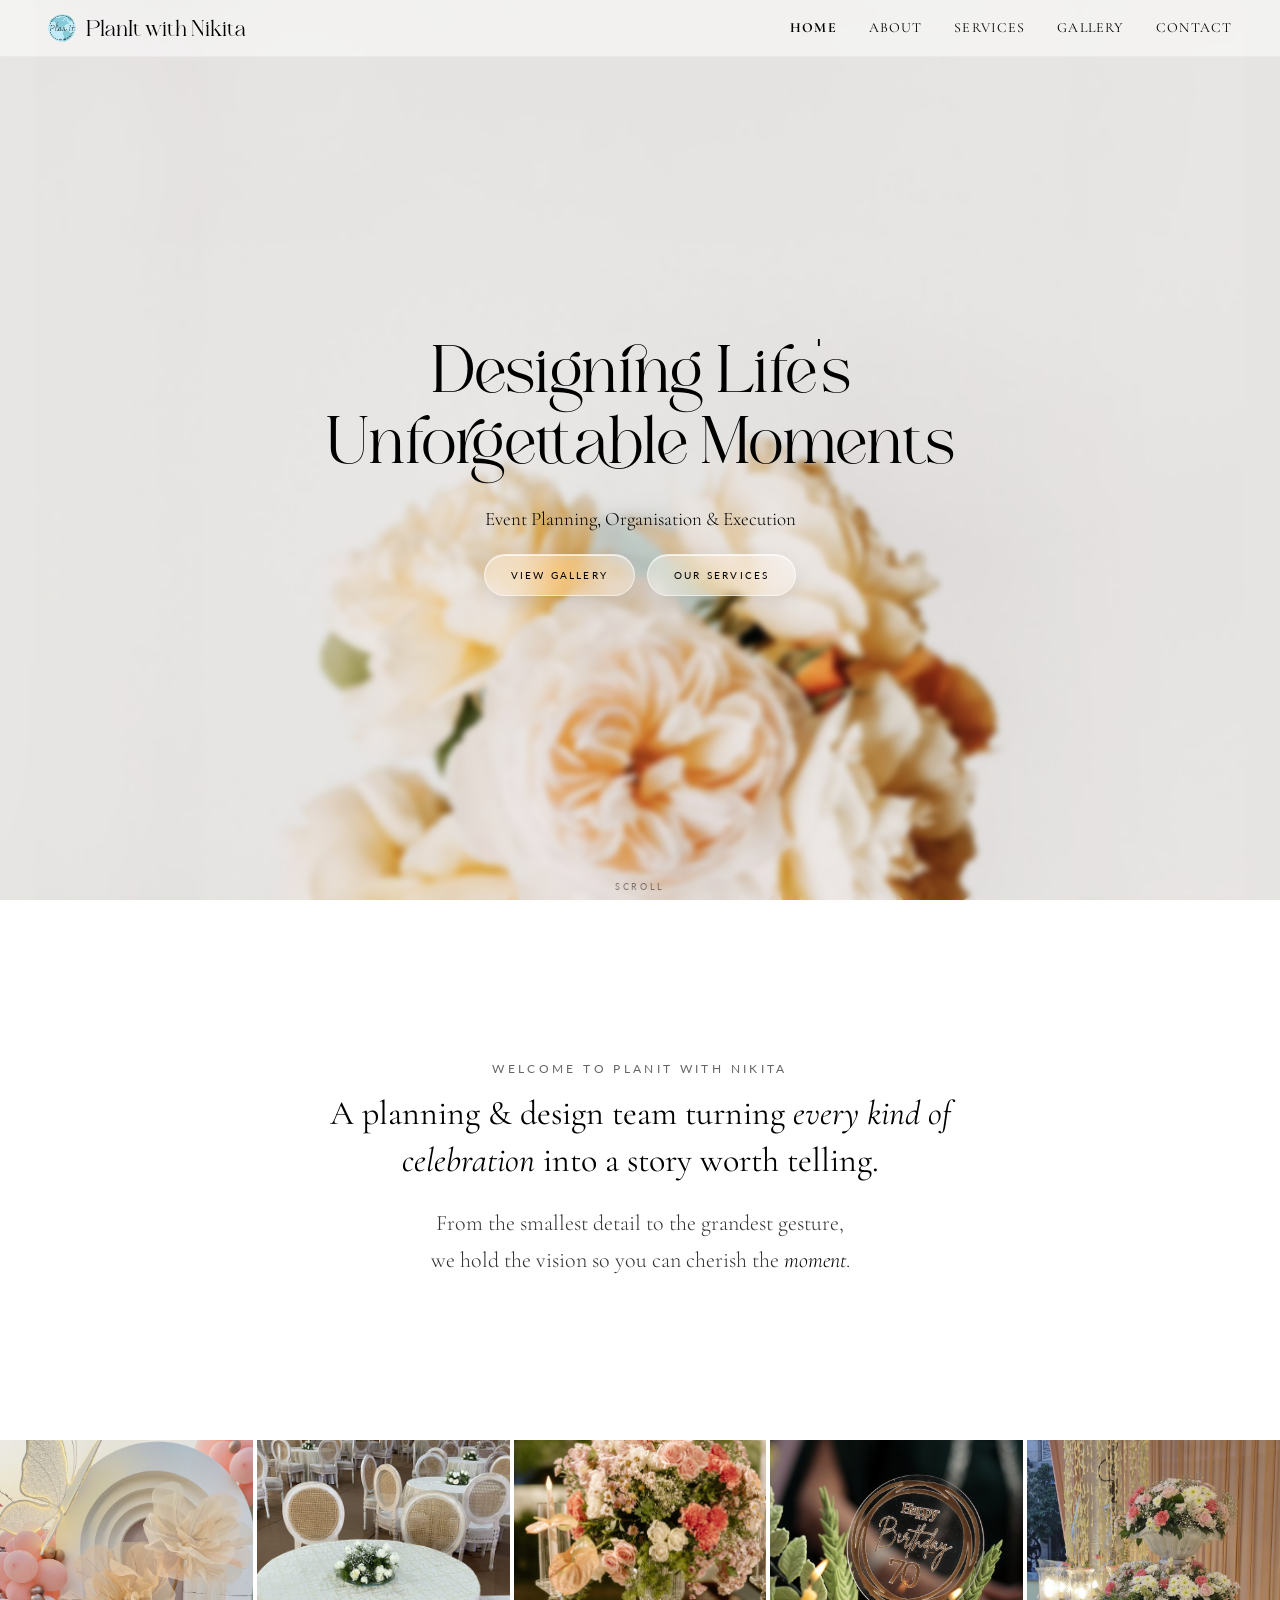
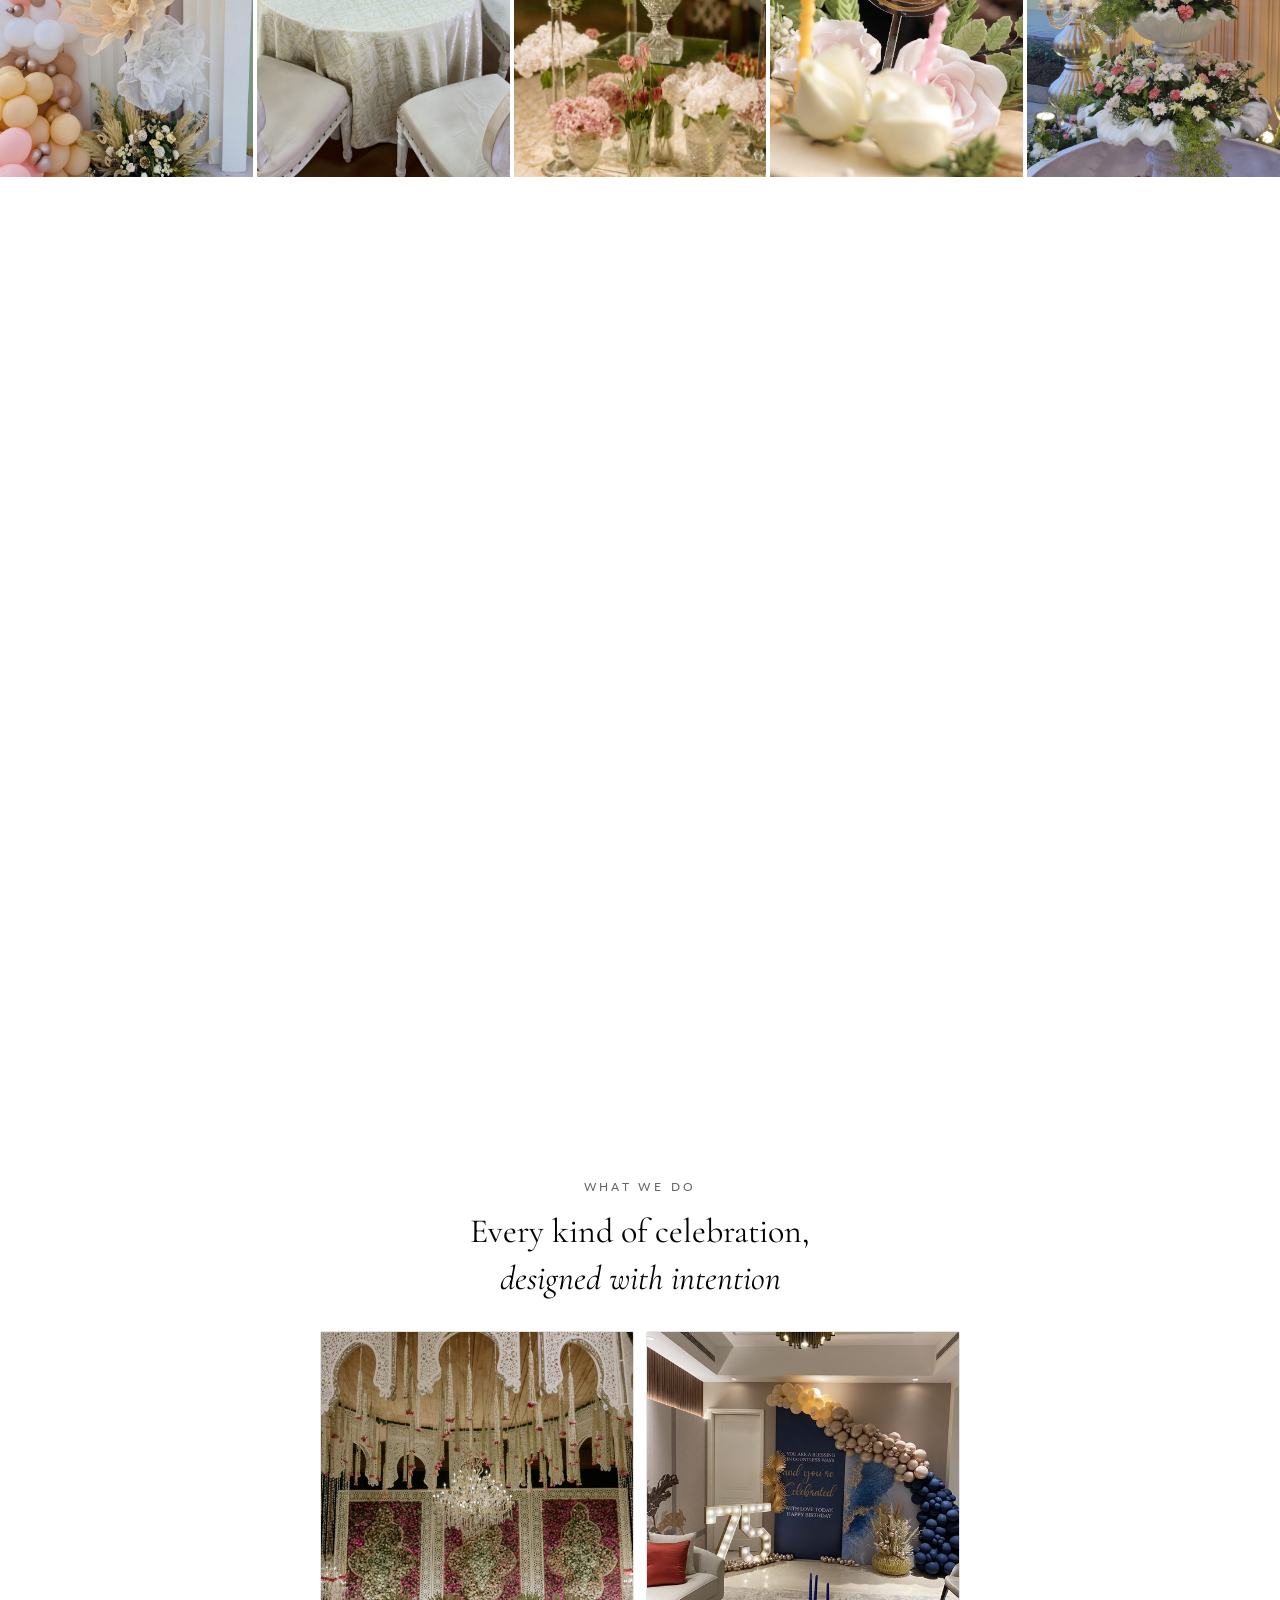
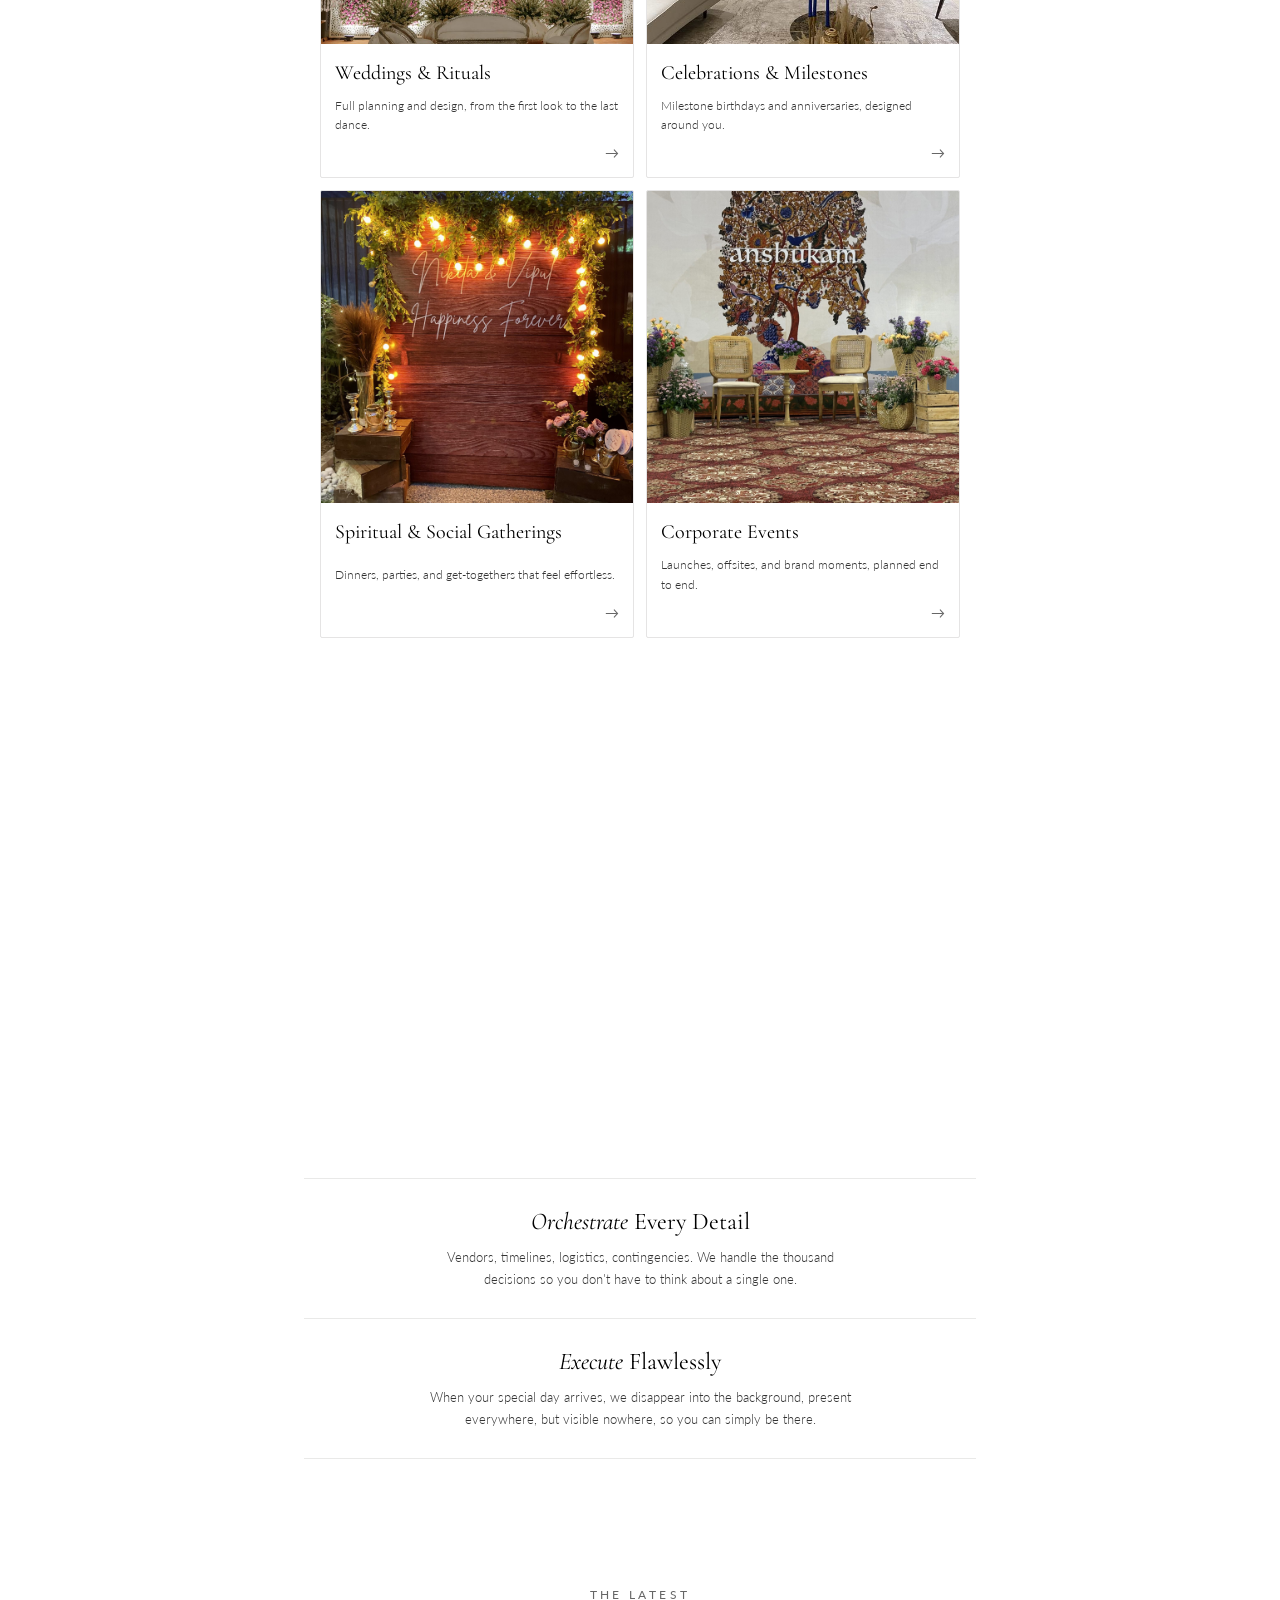
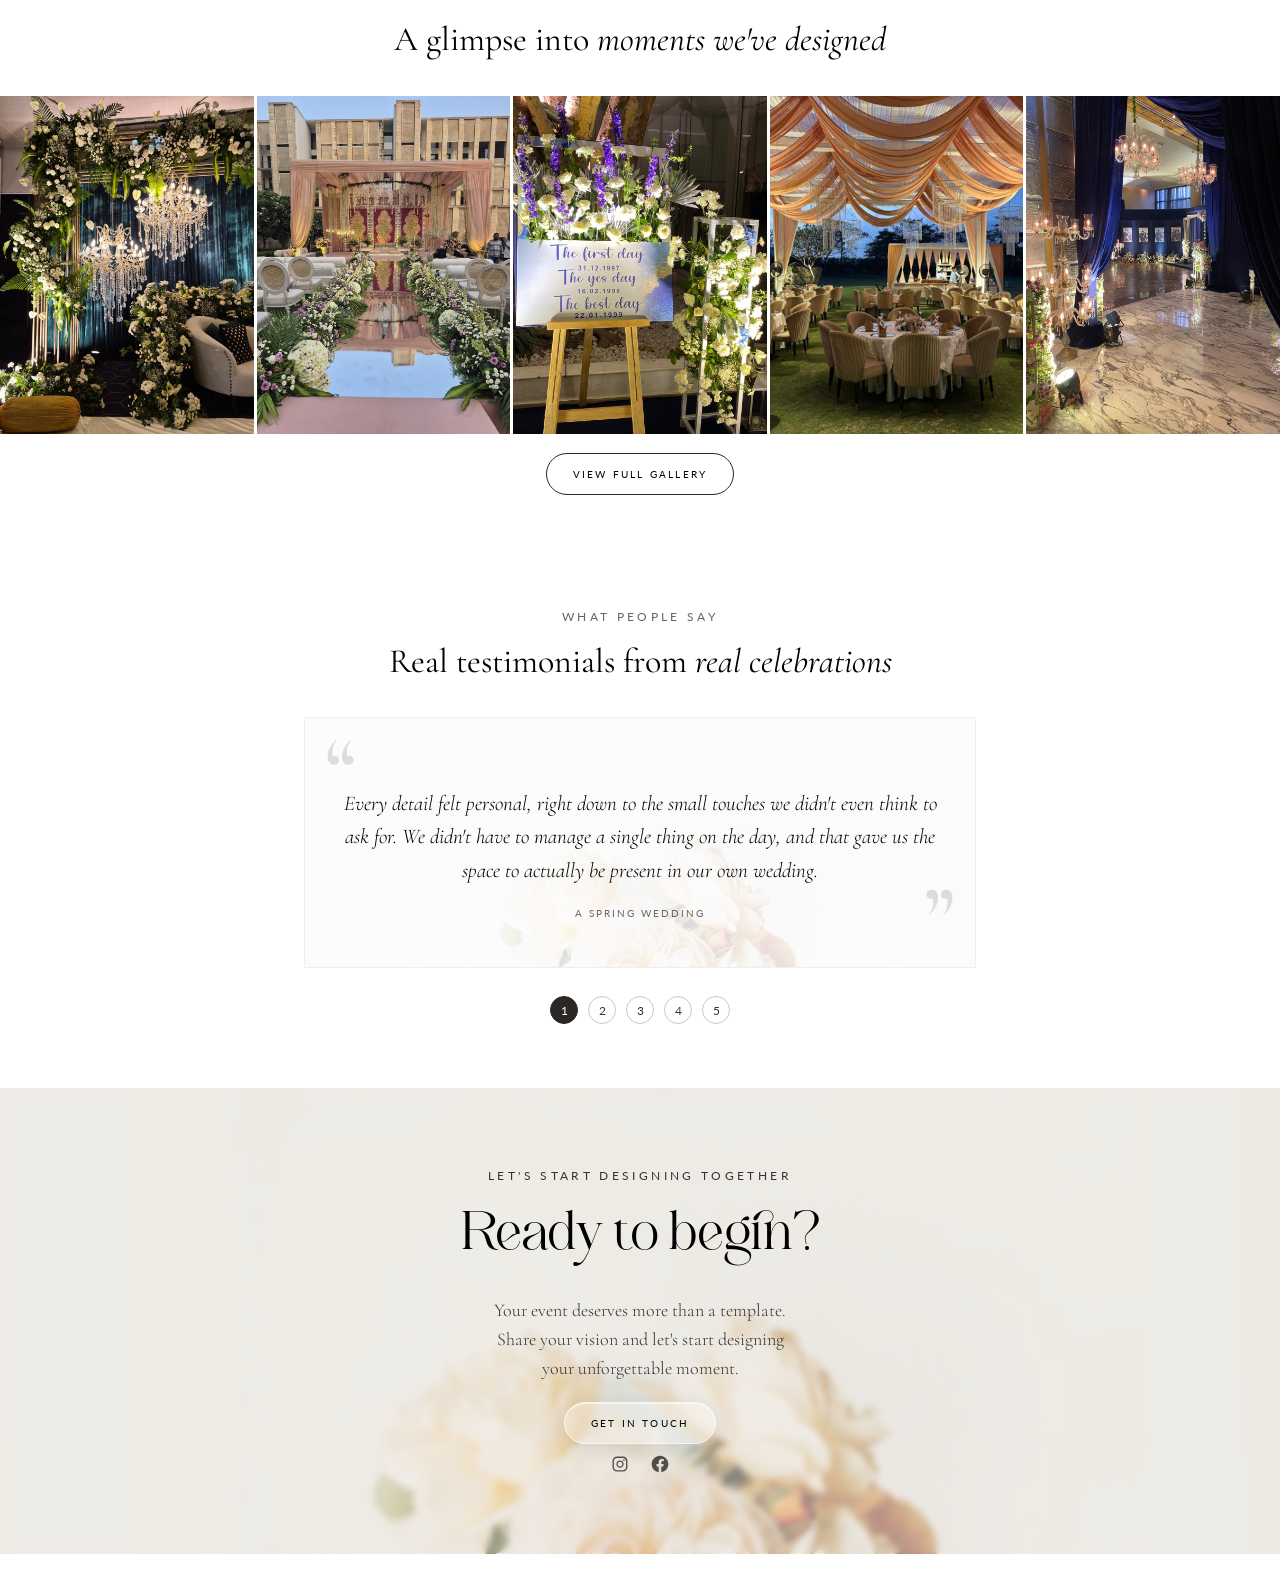
==== index.html @ 7481d14f "Update "Execute Flawlessly" process step copy (#15) Switches to commas instead of em dashes per clie" ====
<!DOCTYPE html>
<html lang="en">
<head>
  <meta charset="UTF-8"/>
  <meta name="viewport" content="width=device-width, initial-scale=1.0"/>
  <title>PlanIt with Nikita — Event Planning, Organisation &amp; Execution</title>
  <meta name="description" content="Designing Life's Unforgettable Moments — Event Planning, Organisation and Execution. Get in touch at events@planitwithnikita.com."/>
  <link rel="canonical" href="https://planitwithnikita.com/"/>
  <link rel="icon" type="image/x-icon" href="/icons/favicon.ico"/>
  <link rel="icon" type="image/png" sizes="16x16" href="/icons/favicon-16x16.png"/>
  <link rel="icon" type="image/png" sizes="32x32" href="/icons/favicon-32x32.png"/>
  <link rel="icon" type="image/png" sizes="48x48" href="/icons/favicon-48x48.png"/>
  <link rel="apple-touch-icon" sizes="180x180" href="/icons/apple-touch-icon.png"/>
  <link rel="manifest" href="/site.webmanifest"/>

  <!-- Open Graph / social share -->
  <meta property="og:type" content="website"/>
  <meta property="og:site_name" content="PlanIt with Nikita"/>
  <meta property="og:title" content="PlanIt with Nikita — Event Planning, Organisation & Execution"/>
  <meta property="og:description" content="Designing Life's Unforgettable Moments — Event Planning, Organisation and Execution. Get in touch at events@planitwithnikita.com."/>
  <meta property="og:image" content="https://planitwithnikita.com/og-image.jpg"/>
  <meta property="og:url" content="https://planitwithnikita.com/"/>
  <meta name="twitter:card" content="summary_large_image"/>
  <meta name="twitter:title" content="PlanIt with Nikita — Event Planning, Organisation & Execution"/>
  <meta name="twitter:description" content="Designing Life's Unforgettable Moments — Event Planning, Organisation and Execution. Get in touch at events@planitwithnikita.com."/>
  <meta name="twitter:image" content="https://planitwithnikita.com/og-image.jpg"/>

  <script type="application/ld+json">
  {
    "@context": "https://schema.org",
    "@type": "LocalBusiness",
    "name": "PlanIt with Nikita",
    "description": "Designing Life's Unforgettable Moments — Event Planning, Organisation and Execution. Get in touch at events@planitwithnikita.com.",
    "url": "https://planitwithnikita.com",
    "email": "events@planitwithnikita.com",
    "telephone": "+91-99103-30807",
    "areaServed": ["India", "Worldwide"],
    "image": "https://planitwithnikita.com/og-image.jpg",
    "logo": "https://planitwithnikita.com/icons/android-chrome-512x512.png",
    "sameAs": [
      "https://www.facebook.com/profile.php?id=100063970723044",
      "https://instagram.com/planitwithnikita"
    ]
  }
  </script>

  <!-- Google tag (gtag.js) -->
  <script async src="https://www.googletagmanager.com/gtag/js?id=G-1V1Q3J6GYH"></script>
  <script>
    window.dataLayer = window.dataLayer || [];
    function gtag(){dataLayer.push(arguments);}
    gtag('js', new Date());
    gtag('config', 'G-1V1Q3J6GYH');
  </script>
  <link href="https://fonts.googleapis.com/css2?family=Cormorant+Garamond:ital,wght@0,300;0,400;1,300;1,400&family=Lato:wght@300;400&display=swap" rel="stylesheet"/>
  <link rel="stylesheet" href="css/base.css"/>
  <style>
    :root { --ivory: #ffffff; --dark: #2B2724; --mid: #333333; --light: #666666; --card: #ffffff; }
    .lb-prev, .lb-next { display: none; }
    .lb-prev { left: 8px; }
    .lb-next { right: 8px; }
  </style>
</head>
<body>

  <div class="topbar-wrap">
    <header class="topbar">
      <a href="index.html" class="topbar-logo">
        <img src="images/topbar-1.jpg" alt="PlanIt with Nikita"/>
        <span class="topbar-wordmark">PlanIt with Nikita</span>
      </a>
      <nav class="topbar-links">
        <a href="index.html" class="on">Home</a>
        <a href="about.html">About</a>
        <a href="services.html">Services</a>
        <a href="gallery.html">Gallery</a>
        <a href="contact.html">Contact</a>
      </nav>
      <button class="menu-toggle" id="menuToggle" aria-label="Menu">
        <span></span><span></span><span></span>
      </button>
    </header>
  </div>

  <div class="mobile-menu-wrap">
    <div class="mobile-menu" id="mobileMenu">
      <div class="mobile-menu-inner">
        <a href="index.html" class="on">Home</a>
        <a href="about.html">About</a>
        <a href="services.html">Services</a>
        <a href="gallery.html">Gallery</a>
        <a href="contact.html">Contact</a>
      </div>
    </div>
  </div>

  <!-- ════ HERO ════ -->
  <section class="hero">
    <div class="hero-floral"></div>
    <div class="hero-glass" id="hg"></div>
    <div class="hero-content">
      <div style="display:flex;flex-direction:column;align-items:center;gap:18px;">
        <h1 class="hero-headline fu">Designing Life's<br>Unforgettable Moments</h1>
        <p class="hero-sub fu">Event Planning, Organisation &amp; Execution</p>
        <div class="hero-ctas fu">
          <a href="gallery.html" class="cta cta-glass">View Gallery</a>
          <a href="services.html" class="cta cta-glass">Our Services</a>
        </div>
      </div>
    </div>
    <span class="hero-scroll fu">Scroll</span>
  </section>

  <!-- ════ WELCOME ════ -->
  <section class="section welcome">
    <span class="eyebrow fu">Welcome to PlanIt with Nikita</span>
    <h2 class="section-title fu">A planning &amp; design team turning <em>every kind of celebration</em> into a story worth telling.</h2>
    <p class="welcome-body fu">From the smallest detail to the grandest gesture,<br>we hold the vision so you can cherish the <em>moment</em>.</p>
  </section>

  <!-- ════ IMAGE PAIR ════ -->
  <div class="img-strip fu">
    <div class="img-frame" data-lb="images/gallery-1.jpg"><img src="images/gallery-1.jpg" alt="Pink and ivory floral arch with balloon garland" draggable="false" loading="lazy"/></div>
    <div class="img-frame" data-lb="images/gallery-2.jpg"><img src="images/gallery-2.jpg" alt="Elegant white reception table setting" draggable="false" loading="lazy"/></div>
    <div class="img-frame" data-lb="images/gallery-3.jpg"><img src="images/gallery-3.jpg" alt="Tall pink and peach floral centerpiece" draggable="false" loading="lazy"/></div>
    <div class="img-frame" data-lb="images/gallery-4.jpg"><img src="images/gallery-4.jpg" alt="Birthday cake with macarons and fresh roses" draggable="false" loading="lazy"/></div>
    <div class="img-frame" data-lb="images/gallery-5.jpg"><img src="images/gallery-5.jpg" alt="Floral urn centerpiece with candle sconces" draggable="false" loading="lazy"/></div>
  </div>

  <!-- ════ PHILOSOPHY ════ -->
  <section class="section">
    <span class="eyebrow fu">Our philosophy</span>
    <h2 class="section-title fu">While you're <em>dreaming</em> about the day, we're focused on the <em>details</em>.</h2>
    <p class="welcome-body fu">We bring your vision to life, together — from the big decisions to the smallest touches — ensuring every element comes together as a true reflection of your story. Because it's not just the event that matters, but a memory you'll cherish for a lifetime!</p>
  </section>

  <div class="img-single-wrap fu" data-lb="images/single-1.jpg" style="cursor:pointer;"><img class="img-single-img" src="images/single-1.jpg" alt="Crystal chandeliers and floral archway detail" draggable="false" loading="lazy"/></div>

  <!-- ════ SERVICES TEASER ════ -->
  <section class="section svc-teaser">
    <span class="eyebrow fu">What we do</span>
    <h2 class="section-title fu">Every kind of celebration,<br><em>designed with intention</em></h2>
    <div class="svc-grid">
      <a href="services.html" class="svc-card fu">
        <img class="svc-card-img" src="images/services-1.jpg" alt="Wedding decor" loading="lazy"/>
        <div class="svc-card-body">
          <span class="svc-card-name">Weddings &amp; Rituals</span>
          <span class="svc-card-desc">Full planning and design, from the first look to the last dance.</span>
          <span class="svc-card-arrow">→</span>
        </div>
      </a>
      <a href="services.html" class="svc-card fu">
        <img class="svc-card-img" src="images/services-2.jpg" alt="Milestone birthday decor" loading="lazy"/>
        <div class="svc-card-body">
          <span class="svc-card-name">Celebrations &amp; Milestones</span>
          <span class="svc-card-desc">Milestone birthdays and anniversaries, designed around you.</span>
          <span class="svc-card-arrow">→</span>
        </div>
      </a>
      <a href="services.html" class="svc-card fu">
        <img class="svc-card-img" src="images/services-3.jpg" alt="Social gathering setup" loading="lazy"/>
        <div class="svc-card-body">
          <span class="svc-card-name">Spiritual &amp; Social Gatherings</span>
          <span class="svc-card-desc">Dinners, parties, and get-togethers that feel effortless.</span>
          <span class="svc-card-arrow">→</span>
        </div>
      </a>
      <a href="services.html" class="svc-card fu">
        <img class="svc-card-img" src="images/services-4.jpg" alt="Corporate event decor" loading="lazy"/>
        <div class="svc-card-body">
          <span class="svc-card-name">Corporate Events</span>
          <span class="svc-card-desc">Launches, offsites, and brand moments, planned end to end.</span>
          <span class="svc-card-arrow">→</span>
        </div>
      </a>
    </div>
    <div class="svc-cta fu"><a href="services.html" class="cta cta-secondary">View All Services</a></div>
  </section>

  <!-- ════ PROCESS ════ -->
  <section class="section process">
    <span class="eyebrow fu">How we work</span>
    <h2 class="section-title fu">Our signature process</h2>
    <div style="margin-top:8px;">
      <div class="process-item fu">
        <div class="process-title"><em>Connect</em> &amp; Understand</div>
        <p class="process-desc">Your story, your culture, your people — every detail becomes inspiration.</p>
        <p class="process-desc">We start by listening, not pitching.</p>
      </div>
      <div class="process-item fu">
        <div class="process-title"><em>Design</em> the Vision</div>
        <p class="process-desc">A complete design language — décor, flow, mood, moments — curated for how you want your event to feel, not just look.</p>
      </div>
      <div class="process-item fu">
        <div class="process-title"><em>Orchestrate</em> Every Detail</div>
        <p class="process-desc">Vendors, timelines, logistics, contingencies. We handle the thousand decisions so you don't have to think about a single one.</p>
      </div>
      <div class="process-item fu">
        <div class="process-title"><em>Execute</em> Flawlessly</div>
        <p class="process-desc">When your special day arrives, we disappear into the background, present everywhere, but visible nowhere, so you can simply be there.</p>
      </div>
    </div>
  </section>

  <!-- ════ PORTFOLIO TEASER ════ -->
  <section class="port-teaser">
    <div class="section-tight">
      <span class="eyebrow fu">The latest</span>
      <h2 class="section-title fu">A glimpse into <em>moments we've designed</em></h2>
    </div>
    <div class="port-grid fu">
      <div class="img-frame" data-lb="images/latest-3.jpg"><img src="images/latest-3.jpg" alt="White floral arch with teal velvet curtain and crystal chandeliers" draggable="false" loading="lazy"/></div>
      <div class="img-frame" data-lb="images/latest-2.jpg"><img src="images/latest-2.jpg" alt="Blush floral mandap with mirrored aisle and cane chairs" draggable="false" loading="lazy"/></div>
      <div class="img-frame" data-lb="images/latest-1.jpg"><img src="images/latest-1.jpg" alt="Floral anniversary sign with blue and white blooms" draggable="false" loading="lazy"/></div>
      <div class="img-frame" data-lb="images/latest-6.jpg"><img src="images/latest-6.jpg" alt="Draped peach pergola with chandeliers over outdoor dining tables" draggable="false" loading="lazy"/></div>
      <div class="img-frame" data-lb="images/latest-4.jpg"><img src="images/latest-4.jpg" alt="Navy draped reception hall with crystal candelabras" draggable="false" loading="lazy"/></div>
      <div class="img-frame" data-lb="images/latest-5.jpg"><img src="images/latest-5.jpg" alt="Gold mirror backdrop with candelabras and rose petal bowls" draggable="false" loading="lazy"/></div>
    </div>
    <div class="port-cta fu"><a href="gallery.html" class="cta cta-secondary">View Full Gallery</a></div>
  </section>

  <!-- ════ TESTIMONIAL ════ -->
  <section class="testimonial">
    <div class="section-tight">
      <span class="eyebrow fu">What people say</span>
      <h2 class="section-title fu">Real testimonials from <em>real celebrations</em></h2>
    </div>
    <div class="testimonial-carousel fu" id="testimonialCarousel">
      <div class="testimonial-card active">
        <div class="quote-mark-open">“</div>
        <p class="quote-text">Every detail felt personal, right down to the small touches we didn't even think to ask for. We didn't have to manage a single thing on the day, and that gave us the space to actually be present in our own wedding.</p>
        <span class="quote-author">A Spring Wedding</span>
        <div class="quote-mark-close">”</div>
      </div>
      <div class="testimonial-card">
        <div class="quote-mark-open">“</div>
        <p class="quote-text">The execution was flawless from start to finish. Guests were still talking about it weeks later, asking who planned it. It felt less like a vendor and more like having a friend quietly handle everything in the background.</p>
        <span class="quote-author">A 50th Birthday</span>
        <div class="quote-mark-close">”</div>
      </div>
      <div class="testimonial-card">
        <div class="quote-mark-open">“</div>
        <p class="quote-text">From the first call to the final toast, the planning was completely seamless, even with most of it happening across two cities. Every detail translated exactly the way we'd imagined it, down to the last flower.</p>
        <span class="quote-author">A Destination Wedding</span>
        <div class="quote-mark-close">”</div>
      </div>
      <div class="testimonial-card">
        <div class="quote-mark-open">“</div>
        <p class="quote-text">They understood our vision immediately and brought it to life better than we imagined, balancing our brand guidelines with something that still felt warm and human. Our leadership team has not stopped talking about it.</p>
        <span class="quote-author">A Corporate Gala</span>
        <div class="quote-mark-close">”</div>
      </div>
      <div class="testimonial-card">
        <div class="quote-mark-open">“</div>
        <p class="quote-text">Calm, organised, and completely on top of every detail, even the ones we forgot to mention. Exactly what we needed for a celebration that felt effortless to us and unforgettable to everyone who was there.</p>
        <span class="quote-author">An Engagement Celebration</span>
        <div class="quote-mark-close">”</div>
      </div>
    </div>
    <div class="testimonial-dots" id="testimonialDots">
      <button class="dot active" data-index="0" aria-label="Show testimonial 1">1</button>
      <button class="dot" data-index="1" aria-label="Show testimonial 2">2</button>
      <button class="dot" data-index="2" aria-label="Show testimonial 3">3</button>
      <button class="dot" data-index="3" aria-label="Show testimonial 4">4</button>
      <button class="dot" data-index="4" aria-label="Show testimonial 5">5</button>
    </div>
  </section>

  <!-- ════ FINAL CTA ════ -->
  <section class="final-cta">
    <div class="final-cta-bg" style="background-image:url('images/hero-1.jpg')"></div>
    <div class="final-cta-glass"></div>
    <div class="final-cta-content">
    <span class="eyebrow fu">Let's start designing together</span>
    <div class="final-cta-title fu">Ready to begin?</div>
    <p class="final-cta-sub fu">Your event deserves more than a template. Share your vision and let's start designing your unforgettable moment.</p>
    <a href="contact.html" class="cta cta-glass fu">Get in Touch</a>
    <div class="final-cta-social fu">
      <a href="https://instagram.com/planitwithnikita" aria-label="Instagram" target="_blank" rel="noopener">
        <svg viewBox="0 0 32 32" fill="currentColor"><path d="M22.3,8.4c-0.8,0-1.4,0.6-1.4,1.4c0,0.8,0.6,1.4,1.4,1.4c0.8,0,1.4-0.6,1.4-1.4C23.7,9,23.1,8.4,22.3,8.4z"/><path d="M16,10.2c-3.3,0-5.9,2.7-5.9,5.9s2.7,5.9,5.9,5.9s5.9-2.7,5.9-5.9S19.3,10.2,16,10.2z M16,19.9c-2.1,0-3.8-1.7-3.8-3.8c0-2.1,1.7-3.8,3.8-3.8c2.1,0,3.8,1.7,3.8,3.8C19.8,18.2,18.1,19.9,16,19.9z"/><path d="M20.8,4h-9.5C7.2,4,4,7.2,4,11.2v9.5c0,4,3.2,7.2,7.2,7.2h9.5c4,0,7.2-3.2,7.2-7.2v-9.5C28,7.2,24.8,4,20.8,4z M25.7,20.8c0,2.7-2.2,5-5,5h-9.5c-2.7,0-5-2.2-5-5v-9.5c0-2.7,2.2-5,5-5h9.5c2.7,0,5,2.2,5,5V20.8z"/></svg>
      </a>
      <a href="https://www.facebook.com/profile.php?id=100063970723044" aria-label="Facebook" target="_blank" rel="noopener">
        <svg viewBox="0 0 24 24" fill="currentColor"><path d="M12 2C6.477 2 2 6.477 2 12c0 4.991 3.657 9.128 8.438 9.879V14.89h-2.54V12h2.54V9.797c0-2.506 1.492-3.89 3.777-3.89 1.094 0 2.238.195 2.238.195v2.46h-1.26c-1.243 0-1.63.771-1.63 1.562V12h2.773l-.443 2.89h-2.33v6.989C18.343 21.129 22 16.99 22 12c0-5.523-4.477-10-10-10z"/></svg>
      </a>
    </div>
  </div>
  </section>

  <!-- ════ LIGHTBOX ════ -->
  <div id="lb" class="lb">
    <div class="lb-overlay" id="lbOverlay"></div>
    <button class="lb-close" id="lbClose" aria-label="Close">✕</button>
    <button class="lb-prev" id="lbPrev" aria-label="Previous">&#8249;</button>
    <button class="lb-next" id="lbNext" aria-label="Next">&#8250;</button>
    <div class="lb-img-wrap">
      <img id="lbImg" src="" alt="" draggable="false"/>
    </div>
  </div>
  <script>
    (function() {
      function setVH() {
        document.documentElement.style.setProperty('--vh', window.innerHeight * 0.01 + 'px');
      }
      setVH();
      window.addEventListener('resize', setVH);
    })();
    var menuToggle = document.getElementById('menuToggle');
    var mobileMenu = document.getElementById('mobileMenu');
    menuToggle.addEventListener('click', function() {
      menuToggle.classList.toggle('open');
      mobileMenu.classList.toggle('open');
    });
    document.querySelectorAll('.mobile-menu a').forEach(function(a) {
      a.addEventListener('click', function() {
        menuToggle.classList.remove('open');
        mobileMenu.classList.remove('open');
      });
    });

    var hg=document.getElementById('hg'),mx=null,my=null,cx=null,cy=null;
    function gp(e){return e.touches?{x:e.touches[0].clientX,y:e.touches[0].clientY}:{x:e.clientX,y:e.clientY};}
    window.addEventListener('mousemove',function(e){var p=gp(e);mx=p.x;my=p.y;});
    window.addEventListener('touchmove',function(e){var p=gp(e);mx=p.x;my=p.y;},{passive:true});
    window.addEventListener('touchstart',function(e){var p=gp(e);mx=p.x;my=p.y;});
    window.addEventListener('mouseleave',function(){mx=null;my=null;hg.style.maskImage='';hg.style.webkitMaskImage='';});
    window.addEventListener('touchend',function(){setTimeout(function(){mx=null;my=null;hg.style.maskImage='';hg.style.webkitMaskImage='';},800);});
    (function loop(){
      requestAnimationFrame(loop);
      if(mx===null)return;
      cx=cx===null?mx:cx+(mx-cx)*0.1;
      cy=cy===null?my:cy+(my-cy)*0.1;
      var r=window.innerWidth<=480?window.innerWidth*0.65:Math.min(window.innerWidth,window.innerHeight)*0.60;
      var m='radial-gradient(circle '+r+'px at '+cx+'px '+cy+'px,transparent 0%,transparent 40%,black 80%)';
      hg.style.maskImage=m;hg.style.webkitMaskImage=m;
    })();
    var revealEls = document.querySelectorAll('.fu');
    if ('IntersectionObserver' in window) {
      var revealIO = new IntersectionObserver(function(entries) {
        entries.forEach(function(entry) {
          if (entry.isIntersecting) {
            entry.target.classList.add('is-visible');
            revealIO.unobserve(entry.target);
          }
        });
      }, { threshold: 0.15, rootMargin: '0px 0px -40px 0px' });
      revealEls.forEach(function(el) { revealIO.observe(el); });
    } else {
      revealEls.forEach(function(el) { el.classList.add('is-visible'); });
    }

    var tCarousel = document.getElementById('testimonialCarousel');
    var tDots = document.querySelectorAll('#testimonialDots .dot');
    var tCards = tCarousel ? tCarousel.querySelectorAll('.testimonial-card') : [];

    function lockCarouselHeight() {
      if (!tCards.length || !tCarousel) return;
      var maxH = 0;
      // Inner content width = carousel width minus its own left/right padding
      var cs = window.getComputedStyle(tCarousel);
      var innerWidth = tCarousel.clientWidth - parseFloat(cs.paddingLeft) - parseFloat(cs.paddingRight);
      tCards.forEach(function(card) {
        var clone = card.cloneNode(true);
        clone.classList.add('active');
        clone.classList.remove('slide-in-left', 'slide-in-right');
        clone.style.position = 'absolute';
        clone.style.visibility = 'hidden';
        clone.style.pointerEvents = 'none';
        clone.style.top = '0';
        clone.style.left = '0';
        clone.style.minHeight = '0';
        clone.style.width = innerWidth + 'px';
        tCarousel.appendChild(clone);
        maxH = Math.max(maxH, clone.offsetHeight);
        tCarousel.removeChild(clone);
      });
      if (maxH > 0) tCarousel.style.minHeight = maxH + 'px';
    }
    lockCarouselHeight();
    window.addEventListener('resize', lockCarouselHeight);
    var currentIndex = 0;
    function showTestimonial(i) {
      var dir = i > currentIndex ? 'slide-in-left' : 'slide-in-right';
      currentIndex = i;
      tCards.forEach(function(card, idx) {
        if (idx === i) {
          card.classList.remove('slide-in-left', 'slide-in-right');
          void card.offsetWidth; // force reflow to restart animation
          card.classList.add('active', dir);
        } else {
          card.classList.remove('active', 'slide-in-left', 'slide-in-right');
        }
      });
      tDots.forEach(function(dot, idx) { dot.classList.toggle('active', idx === i); });
    }
    tDots.forEach(function(dot) {
      dot.addEventListener('click', function() {
        showTestimonial(parseInt(dot.getAttribute('data-index'), 10));
      });
    });

    if (tCarousel && tCards.length) {
      var touchStartX = 0;
      tCarousel.addEventListener('touchstart', function(e) {
        touchStartX = e.changedTouches[0].screenX;
      }, { passive: true });
      tCarousel.addEventListener('touchend', function(e) {
        var touchEndX = e.changedTouches[0].screenX;
        var diff = touchStartX - touchEndX;
        var threshold = 40;
        if (Math.abs(diff) > threshold) {
          if (diff > 0 && currentIndex < tCards.length - 1) {
            showTestimonial(currentIndex + 1);
          } else if (diff < 0 && currentIndex > 0) {
            showTestimonial(currentIndex - 1);
          }
        }
      }, { passive: true });
    }

    // ── LIGHTBOX ──
    var lb = document.getElementById('lb');
    var lbImg = document.getElementById('lbImg');
    var lbFrames = Array.from(document.querySelectorAll('[data-lb]'));
    var lbIndex = 0;
    function lbShow(i) {
      lbImg.src = lbFrames[i].getAttribute('data-lb');
      var frameImg = lbFrames[i].querySelector('img');
      lbImg.alt = frameImg ? frameImg.alt : '';
    }
    function lbOpen(i) {
      lbIndex = i;
      lbShow(i);
      lb.classList.add('open');
      document.body.style.overflow = 'hidden';
    }
    function lbClose() {
      lb.classList.remove('open');
      lbImg.src = '';
      lbImg.alt = '';
      document.body.style.overflow = '';
    }
    function lbNav(dir) {
      lbIndex = (lbIndex + dir + lbFrames.length) % lbFrames.length;
      lbShow(lbIndex);
    }
    lbFrames.forEach(function(frame, i) {
      frame.addEventListener('click', function() { lbOpen(i); });
      frame.style.cursor = 'pointer';
    });
    document.getElementById('lbOverlay').addEventListener('click', lbClose);
    document.getElementById('lbClose').addEventListener('click', lbClose);
    document.getElementById('lbPrev').addEventListener('click', function() { lbNav(-1); });
    document.getElementById('lbNext').addEventListener('click', function() { lbNav(1); });
    document.addEventListener('keydown', function(e) {
      if (!lb.classList.contains('open')) return;
      if (e.key === 'Escape') lbClose();
      if (e.key === 'ArrowRight') lbNav(1);
      if (e.key === 'ArrowLeft') lbNav(-1);
    });
    // Swipe support for lightbox
    var lbTouchX = 0;
    lb.addEventListener('touchstart', function(e) { lbTouchX = e.changedTouches[0].screenX; }, { passive: true });
    lb.addEventListener('touchend', function(e) {
      var diff = lbTouchX - e.changedTouches[0].screenX;
      if (Math.abs(diff) > 40) lbNav(diff > 0 ? 1 : -1);
    }, { passive: true });
    // Block right-click on all images
    document.querySelectorAll('img').forEach(function(img) {
      img.addEventListener('contextmenu', function(e) { e.preventDefault(); });
    });
  </script>
</body></html>
---- css/base.css ----
/* Shared base styles for PlanIt with Nikita — common across all pages */

    @font-face {
      font-family: 'Kalufonia';
      src: url('../fonts/Kalufonia-Regular.otf') format('opentype');
    }

    @font-face {
      font-family: 'PS';
      src: url('../fonts/PS.ttf') format('truetype');
    }

    *, *::before, *::after { box-sizing: border-box; margin: 0; padding: 0; }

    html, body { min-height: 100%; background: var(--ivory); color: #000; font-family: 'Lato', sans-serif; }

    body { padding-bottom: 72px; }

    body { padding-bottom: 0 !important; padding-top: 0; }

    .topbar-wrap {
      position: fixed;
      top: 0; left: 0; right: 0;
      z-index: 100;
    }

    .topbar {
      position: relative;
      width: 100%;
      height: 56px;
      display: flex;
      align-items: center;
      justify-content: space-between;
      padding: 0 24px;
      background: rgba(255,255,255,0.5);
      border-bottom: 1px solid transparent;
    }

    .topbar-logo {
      display: flex;
      align-items: center;
      gap: 10px;
      text-decoration: none;
      color: #000;
    }

    .topbar-logo img {
      width: 28px; height: 28px;
      border-radius: 50%;
      object-fit: cover;
    }

    .topbar-wordmark {
      font-family: 'Kalufonia', 'Cormorant Garamond', serif;
      font-size: 21px;
      font-weight: 400;
      letter-spacing: 0;
      color: #000;
      line-height: 1;
      text-transform: none;
      transform: translateY(4px);
    }

    .topbar-links {
      display: none;
      align-items: center;
      gap: 32px;
    }

    .topbar-links a {
      font-family: 'Cormorant Garamond', serif;
      font-size: 14px;
      font-weight: 400;
      letter-spacing: 0.08em;
      text-transform: uppercase;
      color: #000;
      text-decoration: none;
      position: relative;
    }

    .topbar-links a.on { font-weight: 700; }

    .topbar-links a:hover { opacity: 0.6; }

    /* Mobile menu toggle */

    .menu-toggle {
      display: flex;
      flex-direction: column;
      gap: 4px;
      width: 22px;
      cursor: pointer;
      background: none;
      border: none;
      padding: 8px;
      margin: -8px;
    }

    .menu-toggle span {
      display: block;
      height: 1px;
      background: var(--dark);
      width: 100%;
      transition: all 0.3s;
    }

    .menu-toggle.open span:nth-child(1) { transform: translateY(5px) rotate(45deg); }

    .menu-toggle.open span:nth-child(2) { opacity: 0; }

    .menu-toggle.open span:nth-child(3) { transform: translateY(-5px) rotate(-45deg); }

    /* Mobile dropdown menu - flat white, full width */

    .mobile-menu-wrap {
      position: fixed;
      top: 56px; left: 0; right: 0;
      z-index: 99;
    }

    .mobile-menu {
      width: 100%;
      max-height: 0;
      overflow: hidden;
      background: #ffffff;
      border-bottom: 1px solid rgba(43,39,36,0.10);
      transition: max-height 0.35s cubic-bezier(0.4,0,0.2,1);
    }

    .mobile-menu.open { max-height: 320px; }

    .mobile-menu-inner {
      display: flex;
      flex-direction: column;
      padding: 8px 24px 20px;
    }

    .mobile-menu a {
      padding: 14px 0;
      font-family: 'Cormorant Garamond', serif;
      font-size: 19px;
      font-weight: 400;
      color: #000;
      text-decoration: none;
      border-bottom: 1px solid rgba(43,39,36,0.08);
    }

    .mobile-menu a.on { opacity: 0.6; }

    .mobile-menu a:last-child { border-bottom: none; }

    @media (min-width: 768px) {
      .topbar-links { display: flex; }
      .menu-toggle { display: none; }
      .topbar { padding: 0 48px; }
    }

    @keyframes fadeUp { from { opacity: 0; transform: translateY(16px); } to { opacity: 1; transform: translateY(0); } }

    .fu { opacity: 0; transform: translateY(16px); transition: opacity 0.7s ease, transform 0.7s ease; }

    .fu.is-visible { opacity: 1; transform: translateY(0); }

    @media (prefers-reduced-motion: reduce) { .fu { opacity: 1; transform: none; transition: none; } }

    @keyframes heroKenBurns { from { transform: scale(1) translate(0, 0); } to { transform: scale(1.08) translate(-1%, -1%); } }

    @media (prefers-reduced-motion: reduce) { .hero-floral, .img-single-img, .page-hero-bg, .final-cta-bg { animation: none !important; } }

    /* stagger for grouped items */

    .process-item:nth-of-type(2) { transition-delay: 0.06s; }

    .process-item:nth-of-type(3) { transition-delay: 0.12s; }

    .process-item:nth-of-type(4) { transition-delay: 0.18s; }

    .svc-grid .svc-card:nth-child(2) { transition-delay: 0.06s; }

    .svc-grid .svc-card:nth-child(3) { transition-delay: 0.12s; }

    .svc-grid .svc-card:nth-child(4) { transition-delay: 0.18s; }

    .svc-grid .svc-card:nth-child(5) { transition-delay: 0.24s; }

    .svc-grid .svc-card:nth-child(6) { transition-delay: 0.3s; }

    em { font-style: italic; color: inherit; }

    body { padding-bottom: 72px; }

    /* ── HERO ── */

    .hero {
      position: relative;
      min-height: 100dvh; min-height: calc(var(--vh, 1vh) * 100);
      display: flex;
      flex-direction: column;
      align-items: center;
      justify-content: center;
      padding: 80px 24px 40px;
      overflow: hidden;
      gap: 40px;
    }

    .hero-floral { position: absolute; inset: 0; z-index: 0; animation: heroKenBurns 26s ease-in-out infinite alternate; background: url('../images/hero-1.jpg') center/cover no-repeat; }

    .hero-glass { position: absolute; inset: 0; z-index: 1; backdrop-filter: blur(3px); -webkit-backdrop-filter: blur(3px); }

    .hero-content { position: relative; z-index: 2; display: flex; flex-direction: column; align-items: center; width: 100%; gap: 28px; }

    .logo-img { width: clamp(72px,10vh,92px); height: clamp(72px,10vh,92px); border-radius: 50%; overflow: hidden; box-shadow: 0 4px 20px rgba(0,0,0,0.12); }

    .logo-img img { width: 100%; height: 100%; object-fit: cover; }

    .hero-tagline { display: block; text-align: center; font-size: 11px; letter-spacing: 0.3em; text-transform: uppercase; color: #000; }

    .hero-headline {
      font-family: 'Kalufonia', 'Cormorant Garamond', serif;
      font-weight: 400;
      font-size: clamp(40px, 11vw, 64px);
      color: #000; text-align: center; line-height: 1.1;
      margin: 0;
    }

    .hero-sub {
      font-family: 'Cormorant Garamond', serif;
      font-size: clamp(15px, 4vw, 19px);
      font-weight: 300; color: #000;
      text-align: center; line-height: 1.7; max-width: 320px;
    }

    .hero-ctas { display: flex; gap: 12px; flex-wrap: wrap; justify-content: center; }

    .cta {
      font-size: 10px; font-weight: 400; letter-spacing: 0.22em; text-transform: uppercase;
      padding: 14px 26px; text-decoration: none; transition: opacity 0.2s;
      border-radius: 100px;
    }

    .cta-primary { background: var(--dark); color: var(--ivory); }

    .cta-secondary { border: 1px solid var(--dark); color: #000; }

    .cta-glass {
      background: rgba(255,255,255,0.32);
      backdrop-filter: blur(16px) saturate(180%);
      -webkit-backdrop-filter: blur(16px) saturate(180%);
      border: 1px solid rgba(255,255,255,0.55);
      color: #000;
      box-shadow: 0 4px 18px rgba(43,39,36,0.10), inset 0 1px 0 rgba(255,255,255,0.7);
    }

    .cta-glass:hover { background: rgba(255,255,255,0.48); opacity: 1; }

    .cta:hover { opacity: 0.75; }

    .hero-scroll { position: absolute; bottom: 24px; left: 0; right: 0; width: max-content; margin: 0 auto; text-align: center; font-size: 9px; letter-spacing: 0.3em; text-transform: uppercase; color: #000; opacity: 0.45; z-index: 2; }

    .hero-scroll.is-visible { opacity: 0.45; }

    /* ── SECTION SHARED ── */

    .section { padding: 64px 24px; max-width: 720px; margin: 0 auto; }

    .section-tight { padding: 48px 24px; max-width: 720px; margin: 0 auto; }

    .eyebrow { display: block; font-size: 12px; letter-spacing: 0.28em; text-transform: uppercase; color: var(--light); text-align: center; margin-bottom: 14px; }

    .section-title { font-family: 'Cormorant Garamond', serif; font-weight: 400; font-size: clamp(24px, 6.5vw, 34px); line-height: 1.4; text-align: center; color: #000; max-width: 640px; margin: 0 auto; }

    .section-title em { font-style: italic; }

    /* ── WELCOME ── */

    .welcome { background: var(--card); min-height: 60vh; display: flex; flex-direction: column; justify-content: center; }

    .welcome-body { font-family: 'Cormorant Garamond', serif; font-weight: 300; font-size: clamp(17px, 4.5vw, 22px); line-height: 1.7; text-align: center; color: var(--mid); margin-top: 20px; max-width: 560px; margin-left: auto; margin-right: auto; }

    .welcome-body em { color: #000; }

    /* ── IMAGE STRIP ── */

    .img-strip { display: grid; grid-template-columns: repeat(2, 1fr); gap: 4px; margin: 0 0 32px; }

    .img-frame { overflow: hidden; display: block; aspect-ratio: 3/4; }

    .img-frame img { width: 100%; height: 100%; object-fit: cover; display: block; transition: transform 0.5s ease; }

    .img-frame:hover img { transform: scale(1.08); }

    .img-strip .img-frame:nth-child(5) { display: none; }

    .img-single-wrap { width: 100%; height: 280px; overflow: hidden; margin: 32px 0; }

    .img-single-img { width: 100%; height: 100%; object-fit: cover; display: block; animation: heroKenBurns 30s ease-in-out infinite alternate; }

    /* ── PROCESS NUMBERS ── */

    .process { background: var(--ivory); }

    .process-item { padding: 28px 0; border-top: 1px solid rgba(43,39,36,0.1); text-align: center; }

    .process-item:last-child { border-bottom: 1px solid rgba(43,39,36,0.1); }

    .process-num { font-family: 'Cormorant Garamond', serif; font-style: italic; font-size: 13px; color: var(--light); display: block; margin-bottom: 8px; }

    .process-title { font-family: 'Cormorant Garamond', serif; font-size: clamp(19px,5vw,24px); color: #000; margin-bottom: 10px; }

    .process-title em { font-style: italic; }

    .process-desc { font-size: 13px; font-weight: 300; color: var(--mid); line-height: 1.7; max-width: 440px; margin: 0 auto; }

    /* ── SERVICES TEASER ── */

    .svc-teaser { background: var(--card); }

    .svc-grid { display: grid; grid-template-columns: repeat(2, 1fr); gap: 12px; margin-top: 28px; }

    .svc-card { display: flex; flex-direction: column; border: 1px solid rgba(43,39,36,0.12); border-radius: 2px; overflow: hidden; text-decoration: none; color: #000; }

    .svc-card-img { width: 100%; aspect-ratio: 1/1; object-fit: cover; display: block; transition: transform 0.5s ease; }

    .svc-card:hover .svc-card-img { transform: scale(1.06); }

    .svc-card-body { display: flex; flex-direction: column; justify-content: space-between; gap: 10px; padding: 16px 14px; flex: 1; }

    .svc-card-name { font-family: 'Cormorant Garamond', serif; font-size: clamp(17px,4.5vw,20px); font-weight: 400; line-height: 1.3; }

    .svc-card-desc { font-size: 12px; font-weight: 300; color: var(--mid); line-height: 1.6; }

    .svc-card-arrow { font-size: 14px; color: var(--light); align-self: flex-end; }

    .svc-cta { text-align: center; margin-top: 28px; }

    /* ── PORTFOLIO TEASER ── */

    .port-teaser { background: var(--ivory); padding: 64px 0; }

    .port-teaser .section-tight { padding: 0 24px 32px; }

    .port-grid { display: grid; grid-template-columns: 1fr 1fr; gap: 3px; }

    .port-grid .img-frame { aspect-ratio: 3/4; }

    .port-cta { text-align: center; margin-top: 28px; padding: 0 24px; }

    /* ── TESTIMONIALS ── */

    .testimonial { background: var(--card); padding: 64px 0; }

    .testimonial .section-tight { padding: 0 24px 32px; text-align: center; }

    .testimonial-carousel { position: relative; max-width: 720px; margin: 0 auto; padding: 0 24px; overflow: hidden; display: flex; flex-direction: column; }

    .testimonial-card { display: none; position: relative; background: var(--ivory); border: 1px solid rgba(43,39,36,0.08); border-radius: 2px; padding: 56px 28px 48px; text-align: center; overflow: hidden; }

    .testimonial-card::before { content: ''; position: absolute; inset: 0; background: url('../images/hero-1.jpg') center/cover no-repeat; opacity: 0.14; z-index: 0; }

    .testimonial-card > * { position: relative; z-index: 1; }

    .testimonial-card.active { display: flex; flex-direction: column; justify-content: center; flex: 1; }

    .testimonial-card.slide-in-left  { animation: slideInLeft  0.45s cubic-bezier(0.16,1,0.3,1) both; }

    .testimonial-card.slide-in-right { animation: slideInRight 0.45s cubic-bezier(0.16,1,0.3,1) both; }

    @keyframes slideInLeft  { from { opacity: 0; transform: translateX(24px);  } to { opacity: 1; transform: translateX(0); } }

    @keyframes slideInRight { from { opacity: 0; transform: translateX(-24px); } to { opacity: 1; transform: translateX(0); } }

    @keyframes fadeIn { from { opacity: 0; } to { opacity: 1; } }

    .quote-mark-open { position: absolute; top: 6px; left: 20px; font-family: 'Cormorant Garamond', serif; font-size: 88px; font-weight: 600; color: #000; opacity: 0.12; line-height: 1; pointer-events: none; }

    .quote-mark-close { position: absolute; bottom: 6px; right: 20px; font-family: 'Cormorant Garamond', serif; font-size: 88px; font-weight: 600; color: #000; opacity: 0.12; line-height: 1; pointer-events: none; }

    .quote-text { font-family: 'Cormorant Garamond', serif; font-style: italic; font-weight: 300; font-size: clamp(17px,4.4vw,21px); line-height: 1.6; color: #000; margin: 12px 0 20px; position: relative; }

    .quote-author { font-size: 10px; letter-spacing: 0.2em; text-transform: uppercase; color: var(--light); position: relative; }

    @keyframes fadeIn { from { opacity: 0; } to { opacity: 1; } }

    .testimonial-dots { display: flex; justify-content: center; gap: 10px; margin-top: 28px; }

    .dot {
      width: 28px; height: 28px; border-radius: 50%;
      border: 1px solid rgba(43,39,36,0.25);
      background: transparent; color: var(--mid);
      font-family: 'Lato', sans-serif; font-size: 12px;
      display: flex; align-items: center; justify-content: center;
      cursor: pointer; padding: 0;
      transition: background 0.2s, color 0.2s, border-color 0.2s;
    }

    .dot:hover { border-color: var(--dark); }

    .dot.active { background: var(--dark); color: var(--ivory); border-color: var(--dark); }

    /* ── FINAL CTA ── */

    .final-cta { position: relative; overflow: hidden; text-align: center; padding: 80px 24px; }

    .final-cta-bg { position: absolute; inset: 0; z-index: 0; background-size: cover; background-position: center; animation: heroKenBurns 26s ease-in-out infinite alternate; }

    .final-cta-glass { position: absolute; inset: 0; z-index: 1; background: rgba(245,240,232,0.55); backdrop-filter: blur(3px); -webkit-backdrop-filter: blur(3px); }

    .final-cta-content { position: relative; z-index: 2; }

    .final-cta-content > * { max-width: 480px; margin-left: auto; margin-right: auto; }

    .final-cta .eyebrow { color: var(--mid); }

    .final-cta-title { font-family: 'Kalufonia', 'Cormorant Garamond', serif; font-size: clamp(36px,9vw,52px); margin-bottom: 16px; color: #000; }

    .final-cta-sub { font-family: 'Cormorant Garamond', serif; font-weight: 300; font-size: clamp(15px,4vw,18px); color: var(--mid); margin-bottom: 28px; max-width: 320px; margin-left: auto; margin-right: auto; line-height: 1.6; }

    .final-cta-social { display: flex; gap: 20px; justify-content: center; margin-top: 24px; }

    .final-cta-social a { color: rgba(0,0,0,0.65); transition: opacity 0.2s; }

    .final-cta-social a:hover { opacity: 0.6; }

    .final-cta-social svg { width: 20px; height: 20px; fill: currentColor; display: block; }

    @media (min-width: 768px) {
      .img-strip { grid-template-columns: repeat(5, 1fr); }
      .img-strip .img-frame:nth-child(5) { display: block; }
      .img-single-wrap { height: 420px; }
      .port-grid { grid-template-columns: repeat(5, 1fr); }
      .port-grid .img-frame:nth-child(6) { display: none; }
      .svc-grid { grid-template-columns: repeat(2, 1fr); max-width: 640px; margin-left: auto; margin-right: auto; }
    }

    @media (max-width: 480px) {
      .hero-glass { backdrop-filter: blur(1.5px); -webkit-backdrop-filter: blur(1.5px); }
    }

    /* ── LIGHTBOX ── */

    .lb { display: none; position: fixed; inset: 0; z-index: 9999; align-items: center; justify-content: center; }

    .lb.open { display: flex; }

    .lb-overlay { position: absolute; inset: 0; background: rgba(0,0,0,0.92); cursor: pointer; }

    .lb-img-wrap { position: relative; z-index: 2; max-width: 88vw; max-height: 86vh; display: flex; align-items: center; justify-content: center; border: 10px solid #fff; border-radius: 6px; overflow: hidden; box-shadow: 0 24px 80px rgba(0,0,0,0.7), 0 4px 20px rgba(0,0,0,0.5); }

    .lb-img-wrap img { max-width: 92vw; max-height: 90vh; width: auto; height: auto; object-fit: contain; display: block; pointer-events: none; user-select: none; -webkit-user-select: none; }

    .lb-close { position: fixed; top: 20px; right: 24px; z-index: 3; background: none; border: none; color: #fff; font-size: 26px; cursor: pointer; line-height: 1; padding: 8px; opacity: 0.75; }

    .lb-close:hover { opacity: 1; }

    .lb-prev:hover, .lb-next:hover { opacity: 1; }

    @media (max-width: 767px) {
      /* Latest grid mobile order: 1,2,4,3,5,6 */
      .port-grid .img-frame:nth-child(1) { order: 1; }
      .port-grid .img-frame:nth-child(2) { order: 2; }
      .port-grid .img-frame:nth-child(3) { order: 4; }
      .port-grid .img-frame:nth-child(4) { order: 3; }
      .port-grid .img-frame:nth-child(5) { order: 5; }
      .port-grid .img-frame:nth-child(6) { order: 6; }
    }

    /* ── IMAGE PROTECTION ── */

    .img-frame { -webkit-user-select: none; user-select: none; }

    .img-frame img { pointer-events: none; -webkit-user-drag: none; }
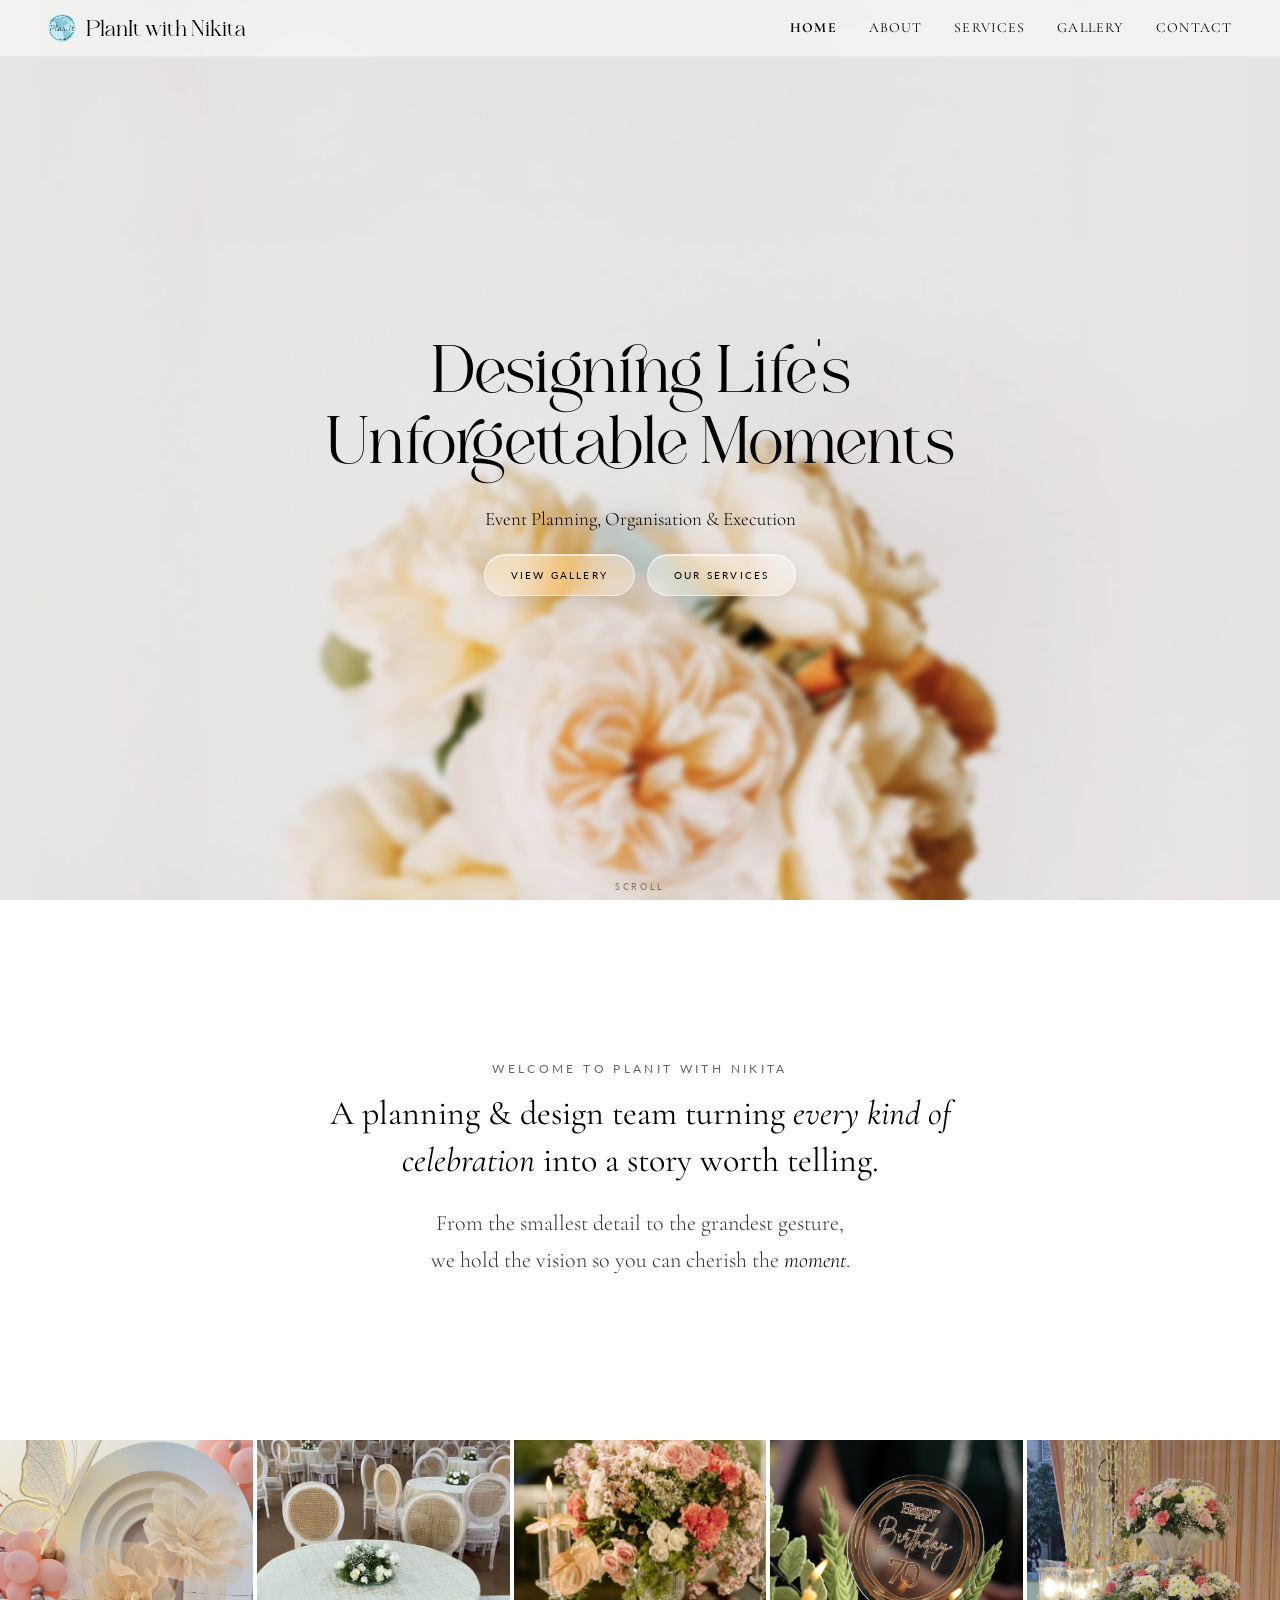
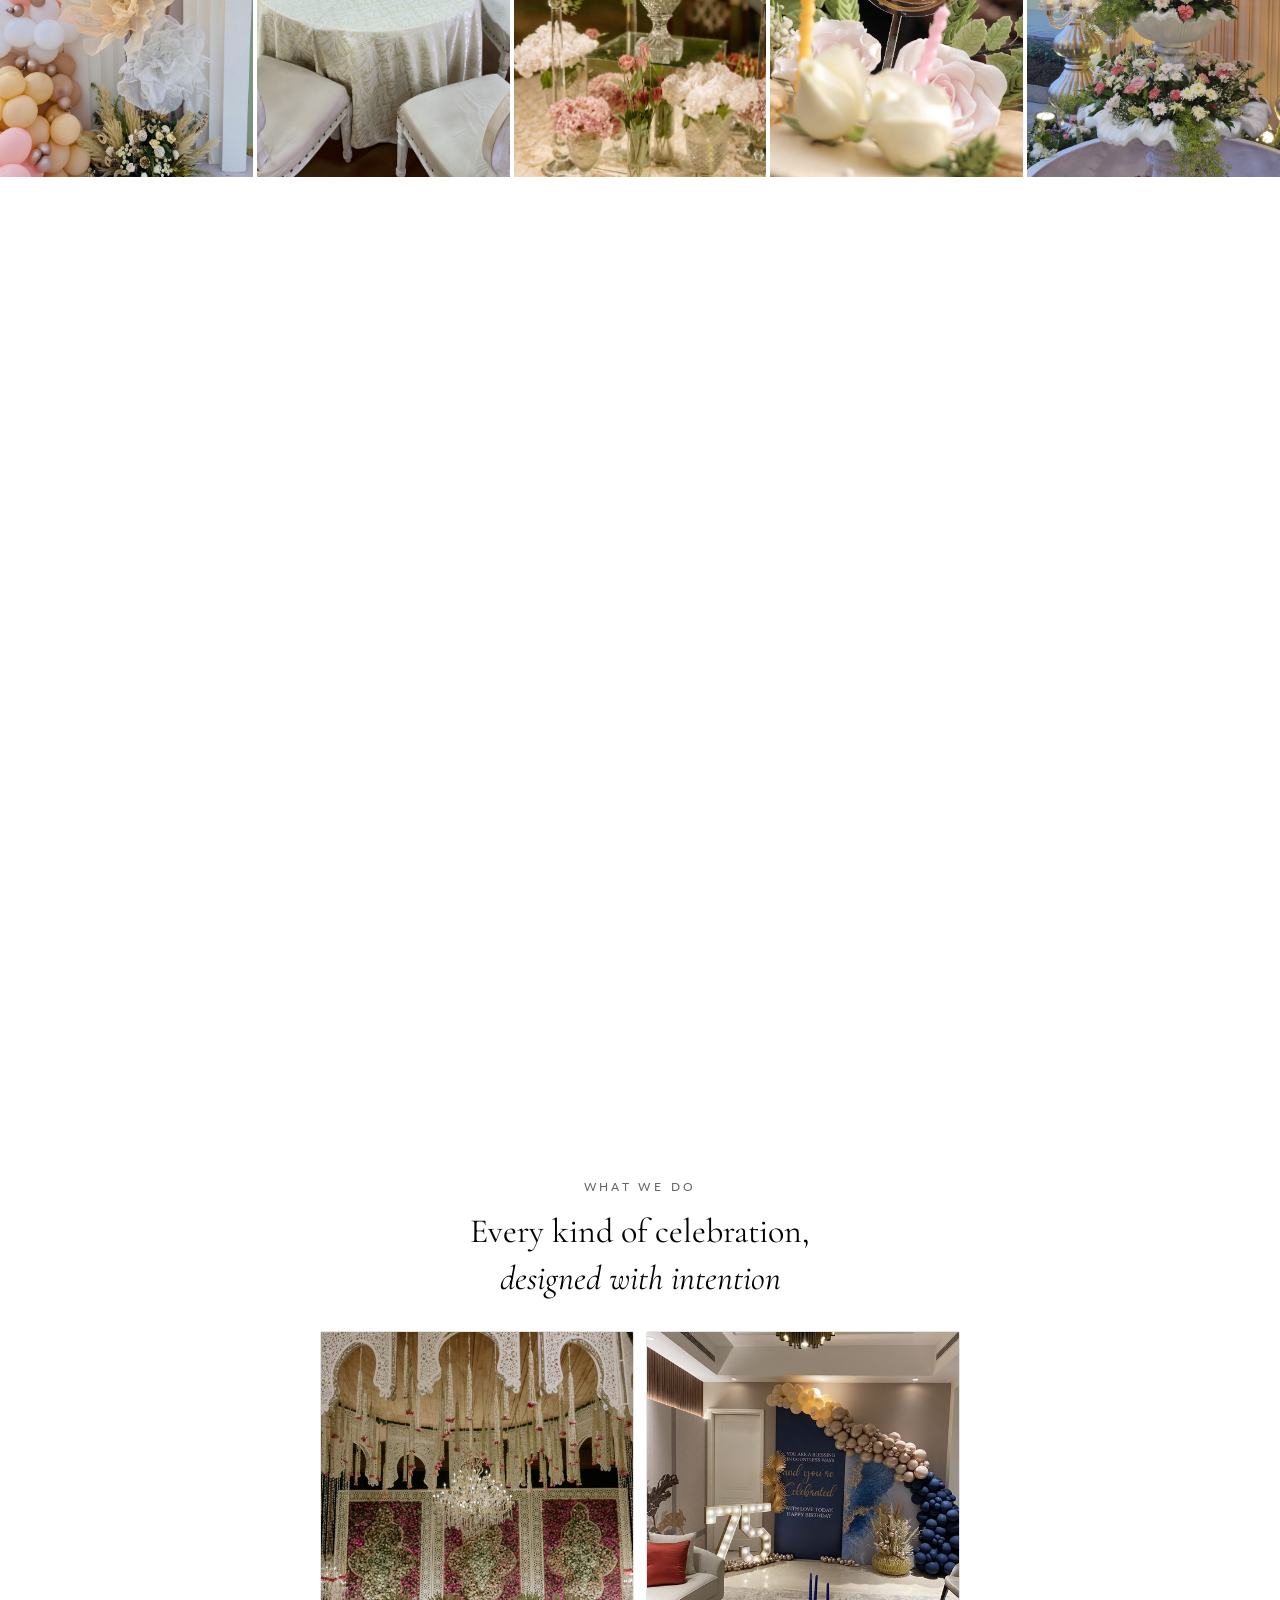
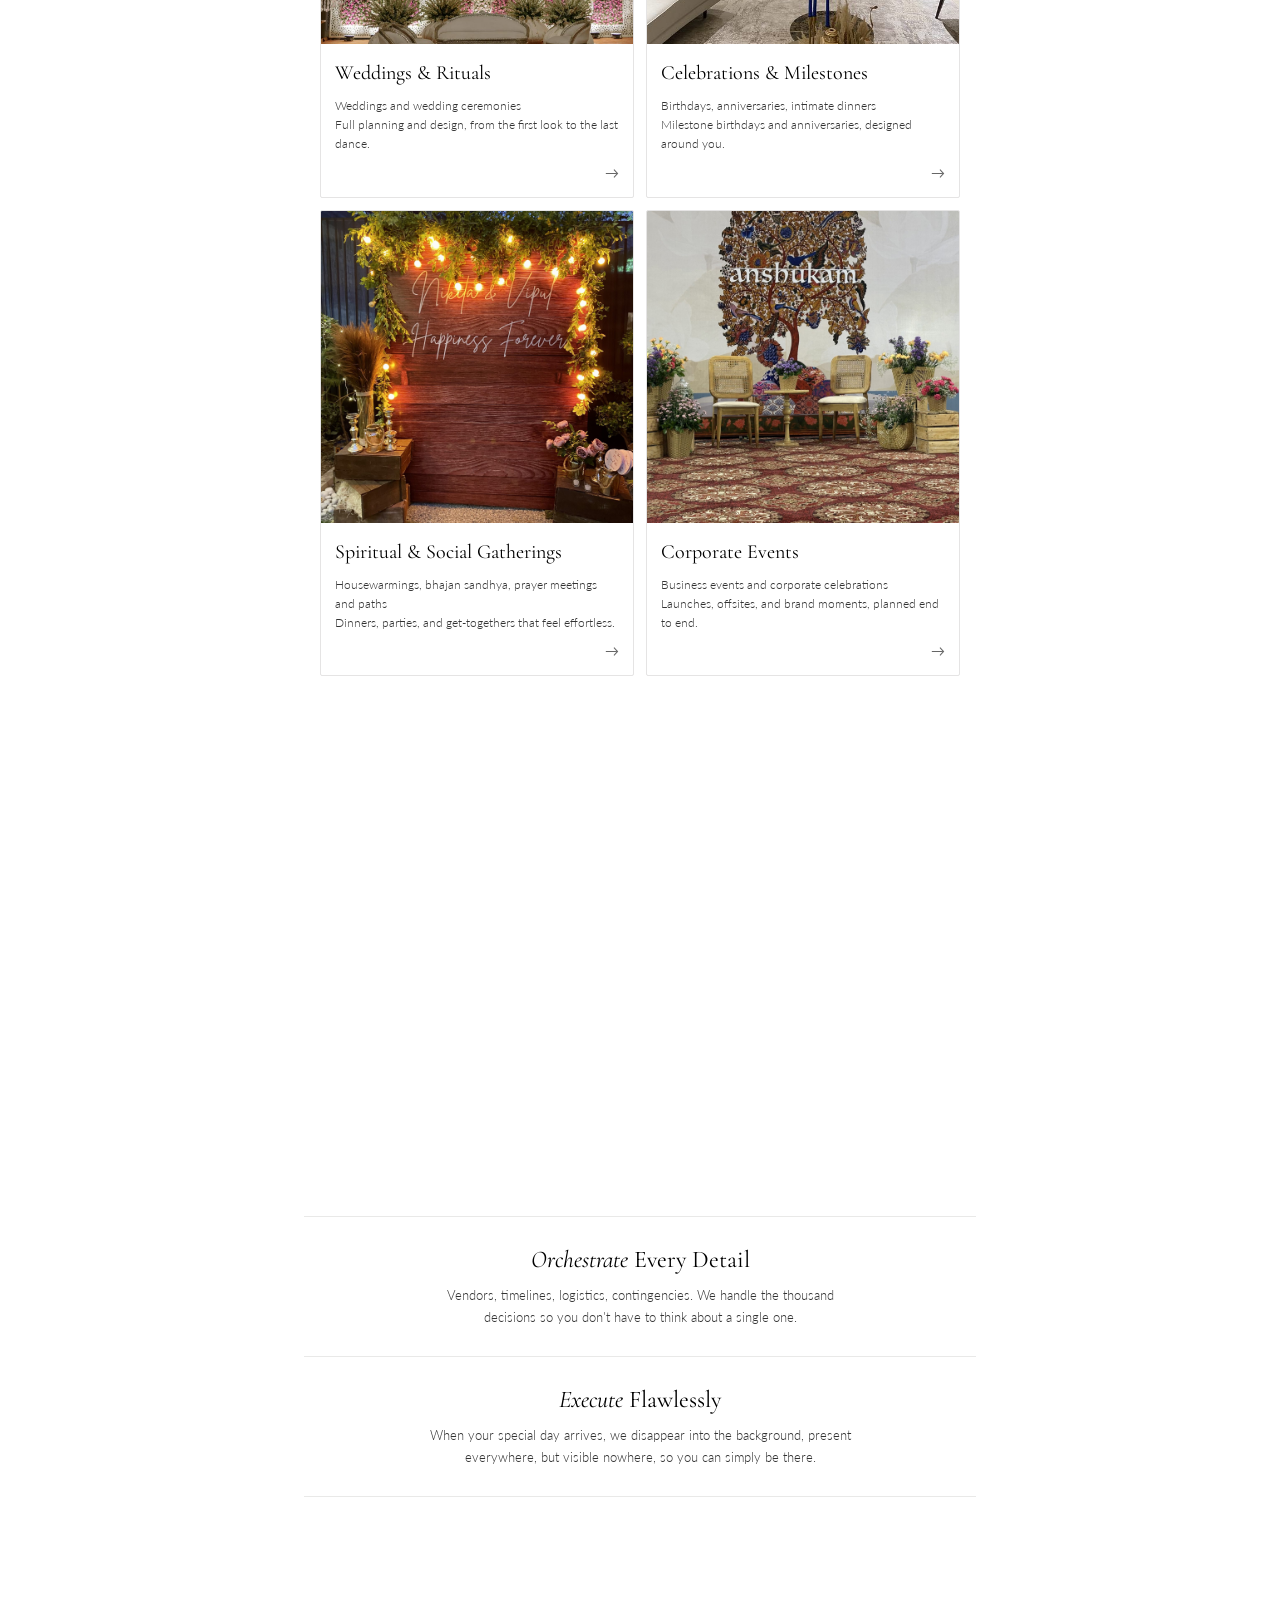
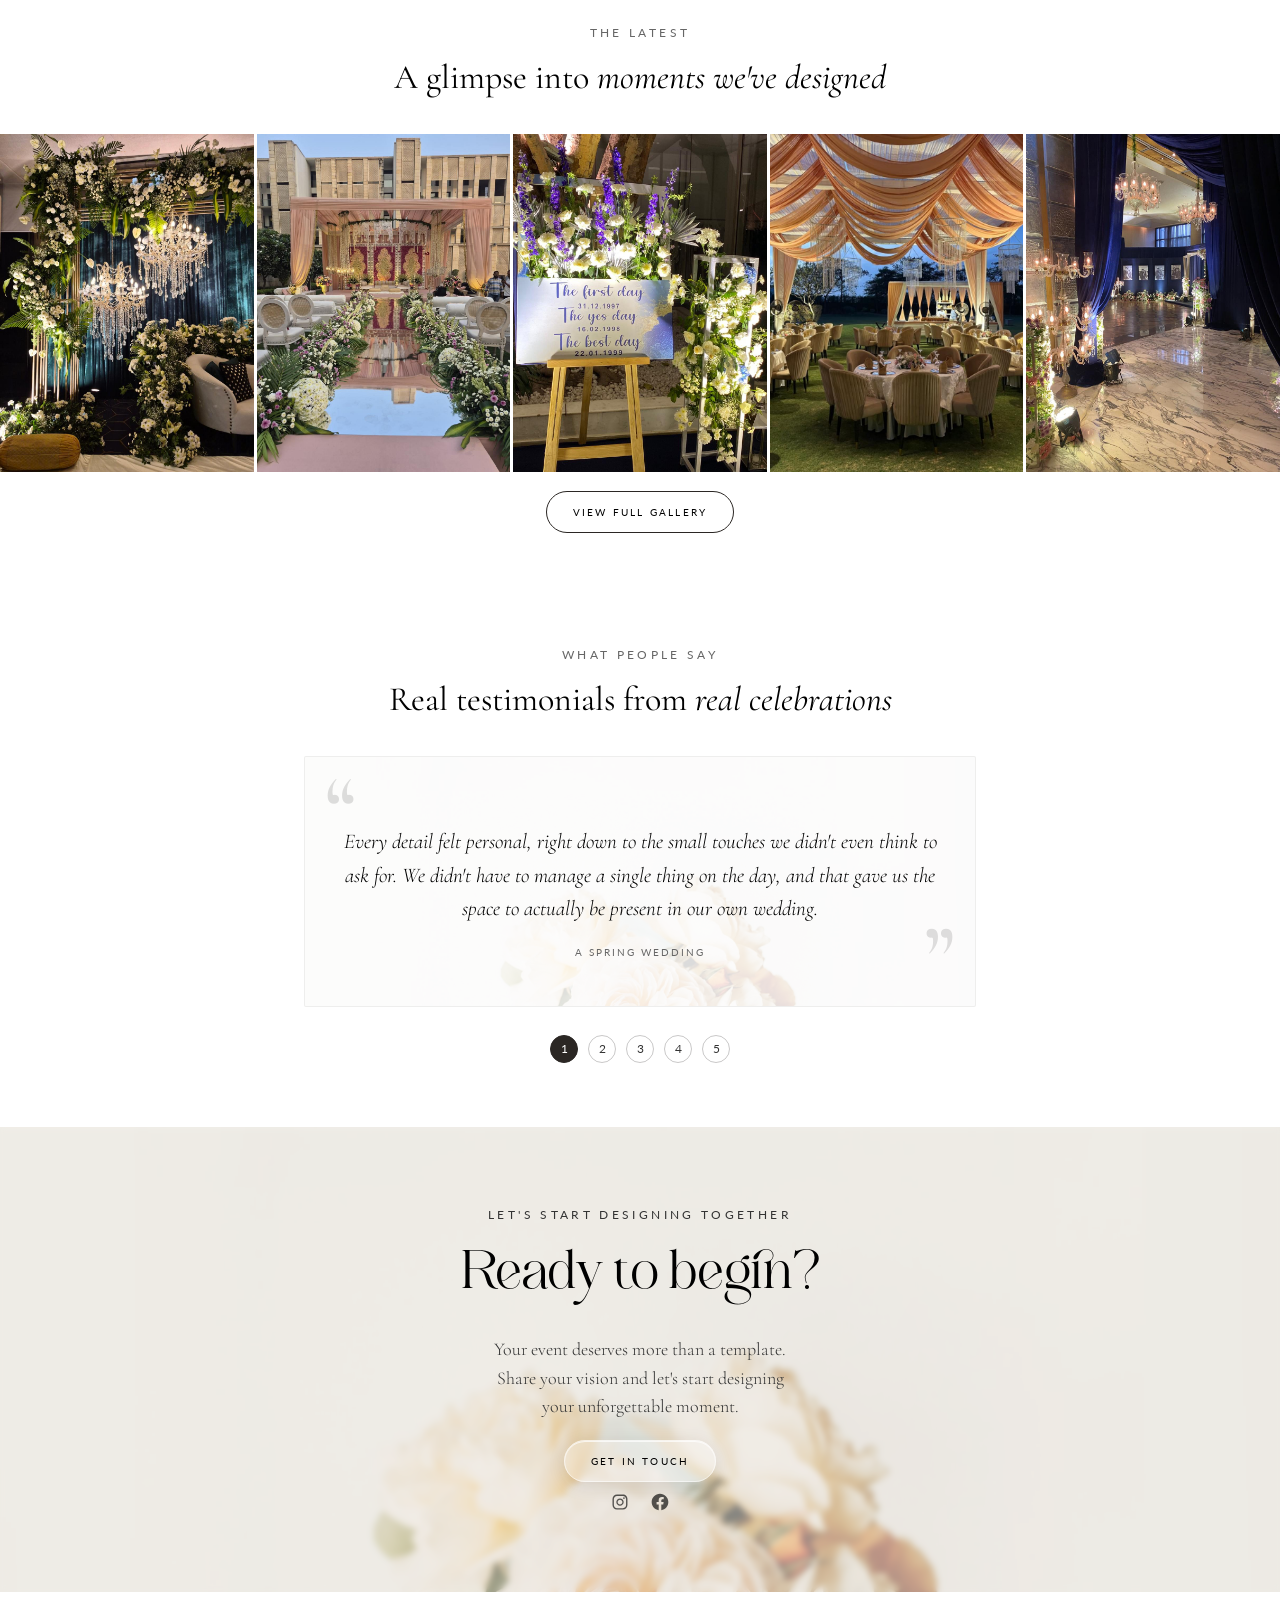
==== commit 6bfeeb4a: "Merge main into branch to resolve conflicts" ====
--- a/index.html
+++ b/index.html
@@ -145,7 +145,7 @@
         <img class="svc-card-img" src="images/services-1.jpg" alt="Wedding decor" loading="lazy"/>
         <div class="svc-card-body">
           <span class="svc-card-name">Weddings &amp; Rituals</span>
-          <span class="svc-card-desc">Full planning and design, from the first look to the last dance.</span>
+          <span class="svc-card-desc">Weddings and wedding ceremonies<br>Full planning and design, from the first look to the last dance.</span>
           <span class="svc-card-arrow">→</span>
         </div>
       </a>
@@ -153,7 +153,7 @@
         <img class="svc-card-img" src="images/services-2.jpg" alt="Milestone birthday decor" loading="lazy"/>
         <div class="svc-card-body">
           <span class="svc-card-name">Celebrations &amp; Milestones</span>
-          <span class="svc-card-desc">Milestone birthdays and anniversaries, designed around you.</span>
+          <span class="svc-card-desc">Birthdays, anniversaries, intimate dinners<br>Milestone birthdays and anniversaries, designed around you.</span>
           <span class="svc-card-arrow">→</span>
         </div>
       </a>
@@ -161,7 +161,7 @@
         <img class="svc-card-img" src="images/services-3.jpg" alt="Social gathering setup" loading="lazy"/>
         <div class="svc-card-body">
           <span class="svc-card-name">Spiritual &amp; Social Gatherings</span>
-          <span class="svc-card-desc">Dinners, parties, and get-togethers that feel effortless.</span>
+          <span class="svc-card-desc">Housewarmings, bhajan sandhya, prayer meetings and paths<br>Dinners, parties, and get-togethers that feel effortless.</span>
           <span class="svc-card-arrow">→</span>
         </div>
       </a>
@@ -169,7 +169,7 @@
         <img class="svc-card-img" src="images/services-4.jpg" alt="Corporate event decor" loading="lazy"/>
         <div class="svc-card-body">
           <span class="svc-card-name">Corporate Events</span>
-          <span class="svc-card-desc">Launches, offsites, and brand moments, planned end to end.</span>
+          <span class="svc-card-desc">Business events and corporate celebrations<br>Launches, offsites, and brand moments, planned end to end.</span>
           <span class="svc-card-arrow">→</span>
         </div>
       </a>
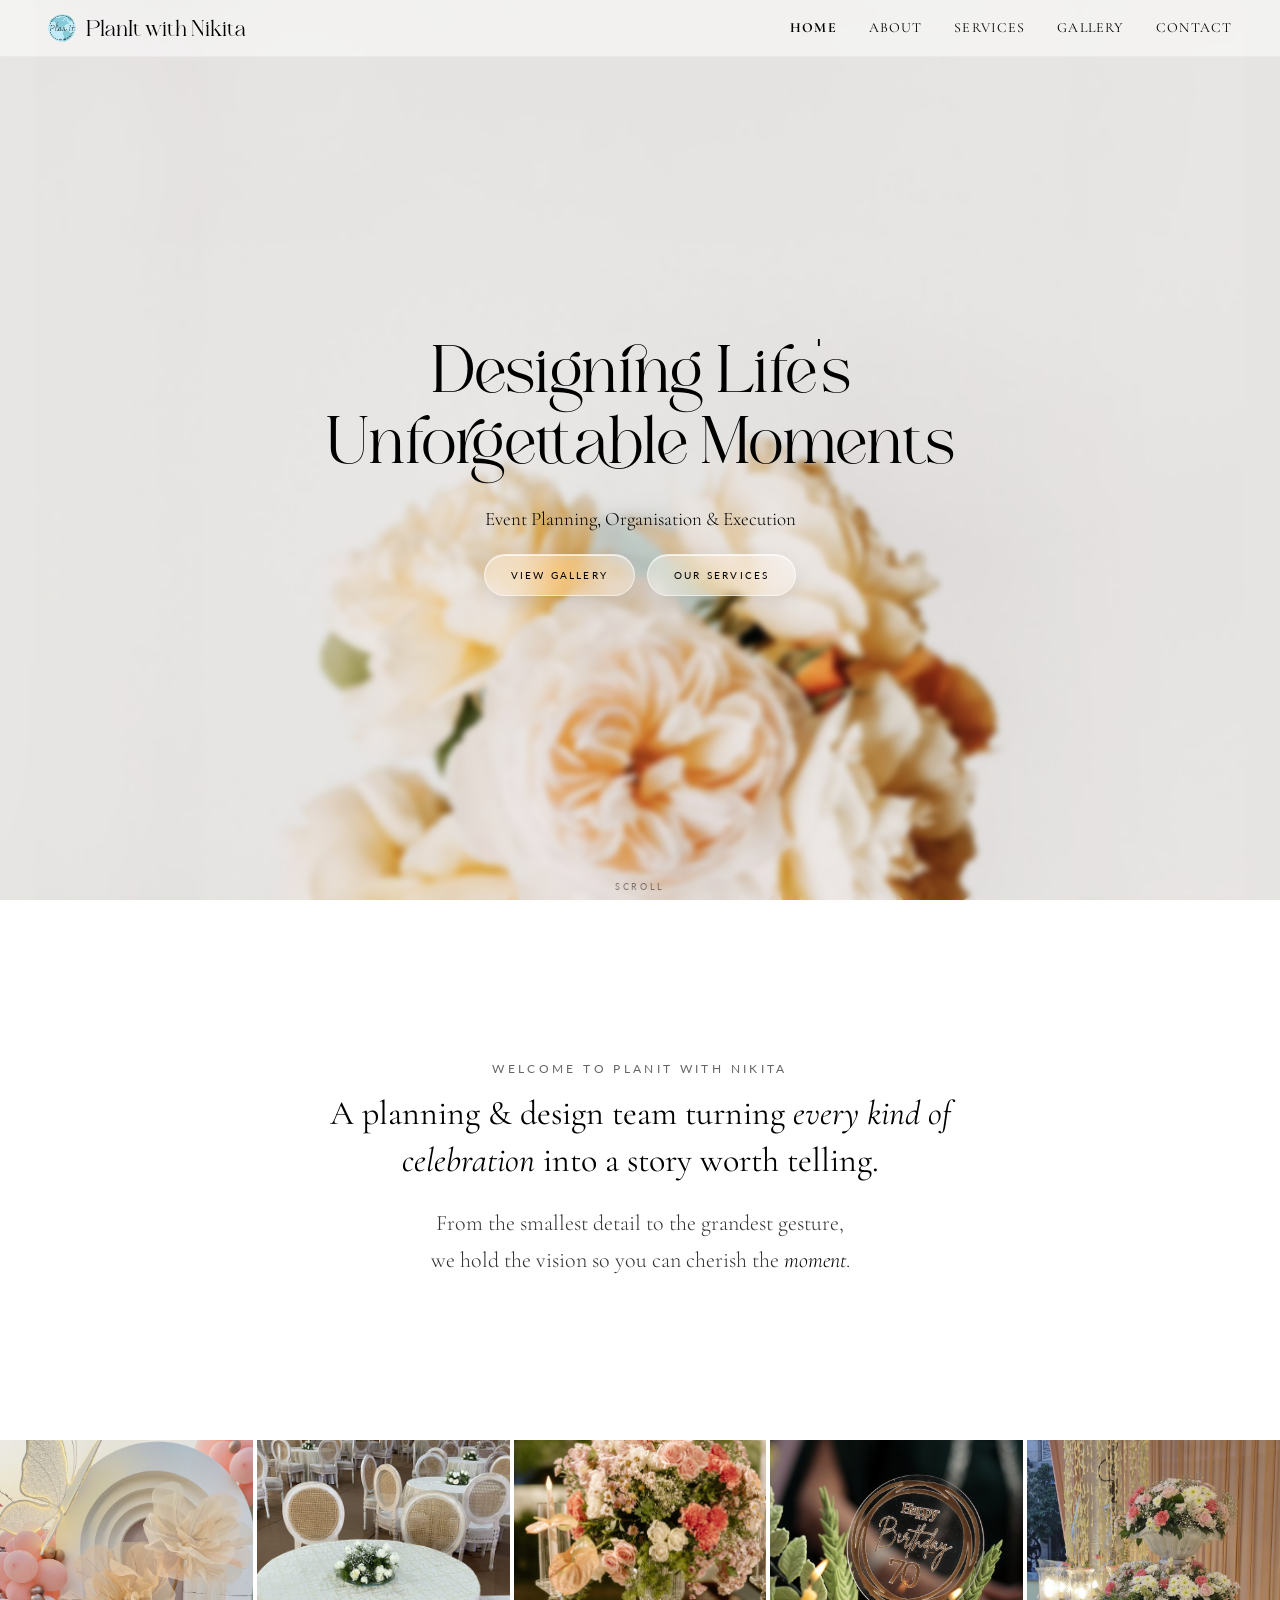
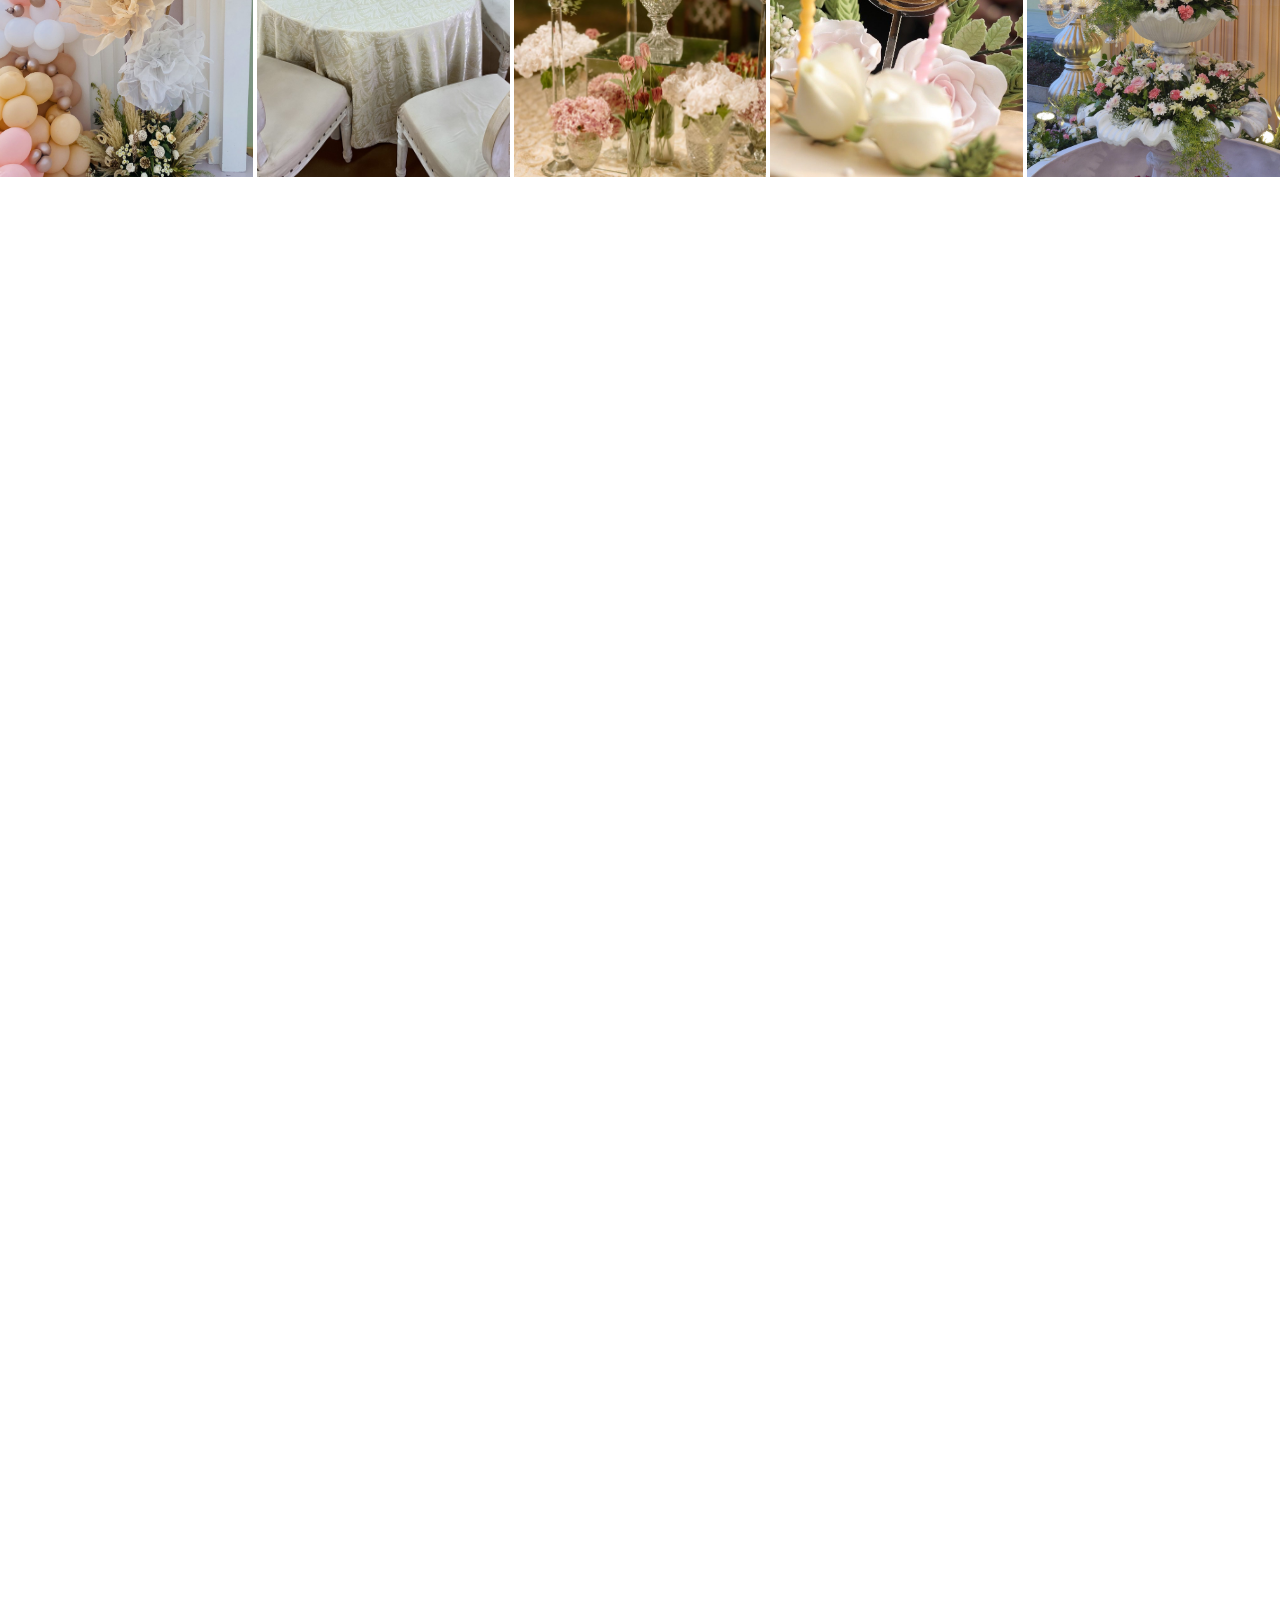
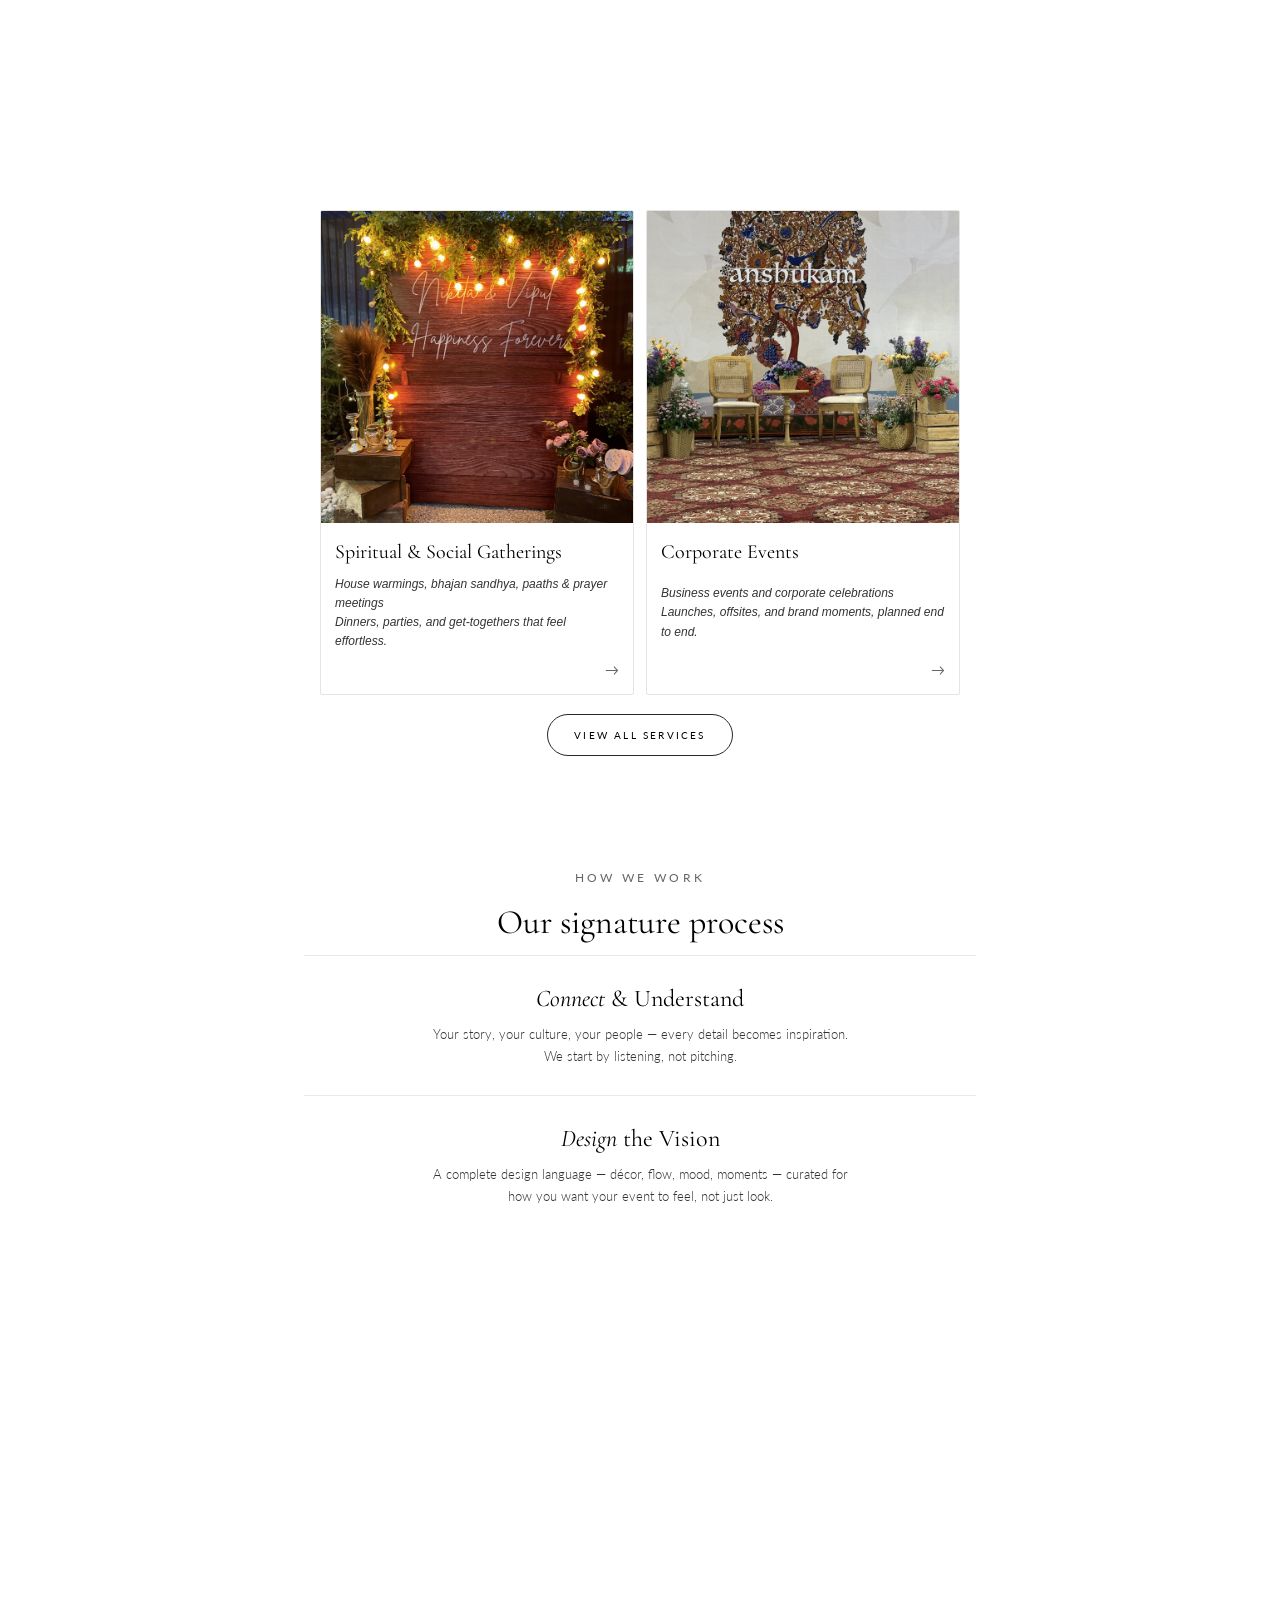
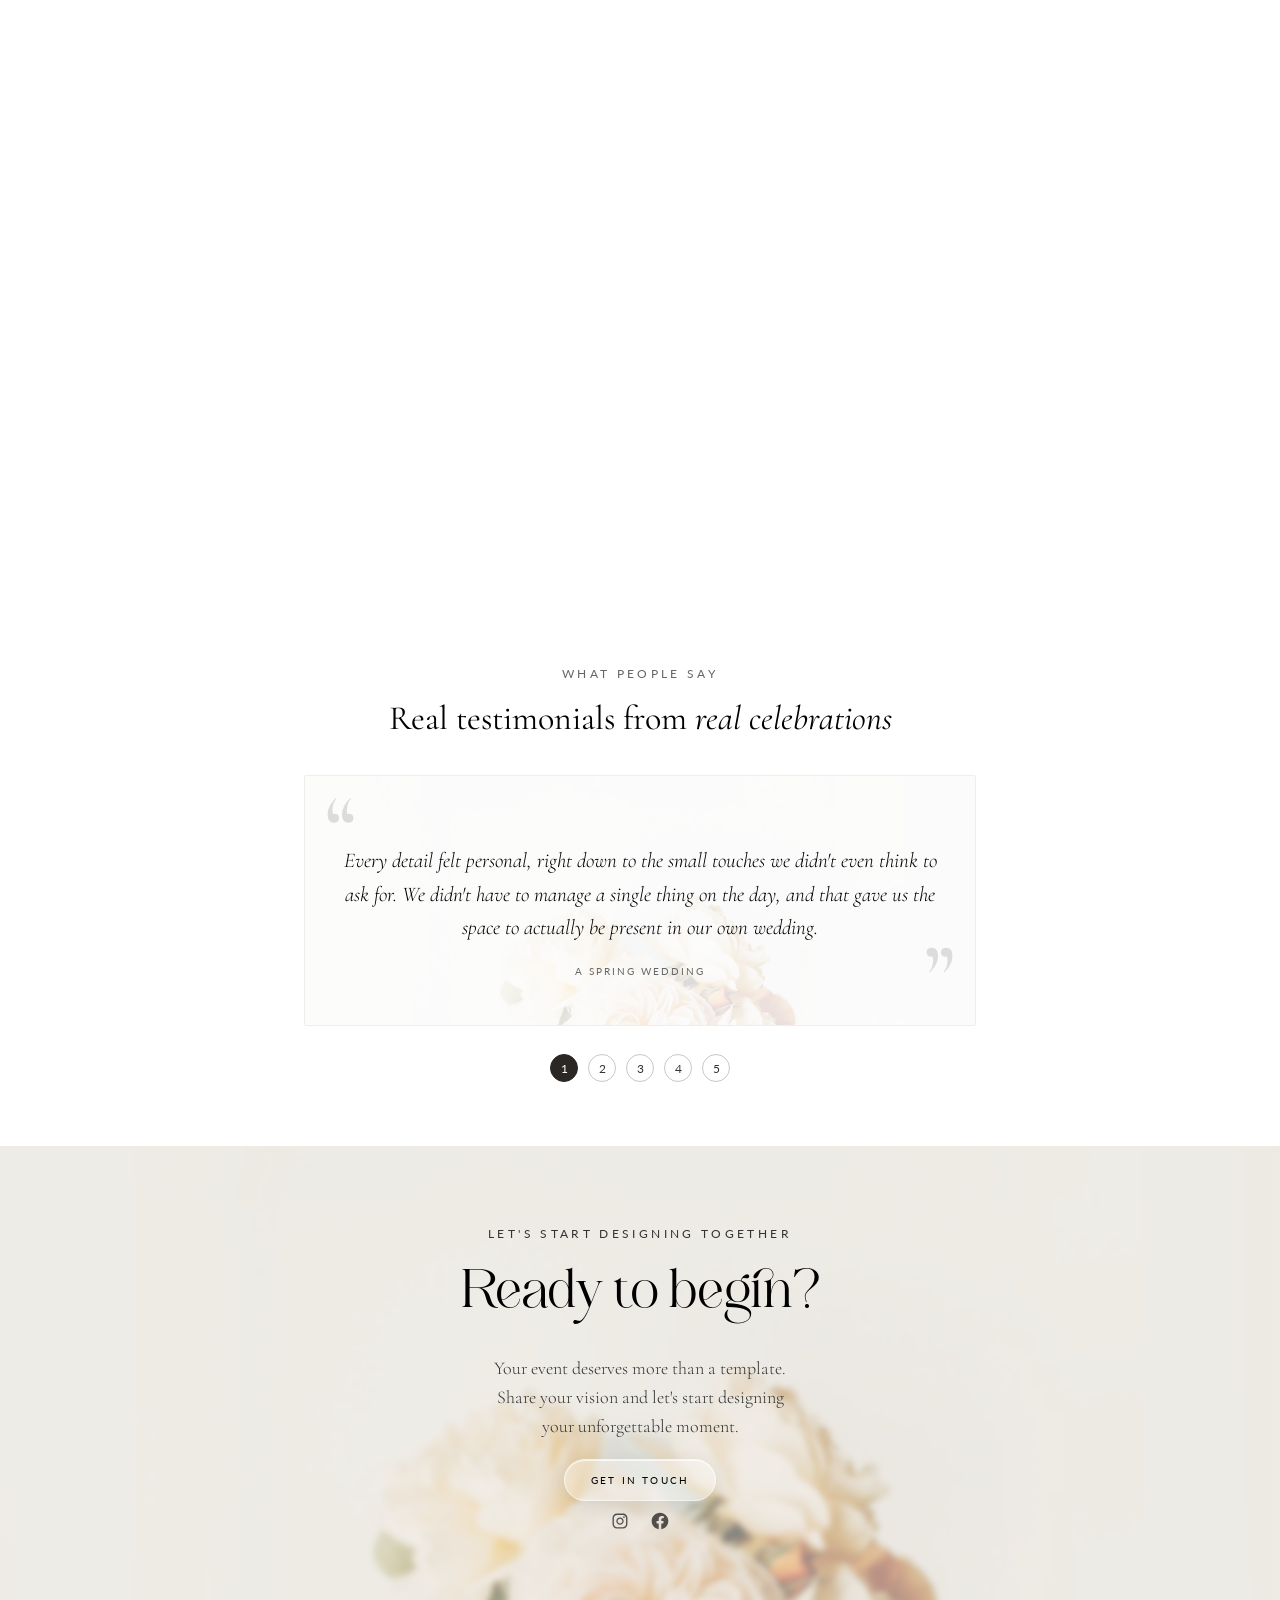
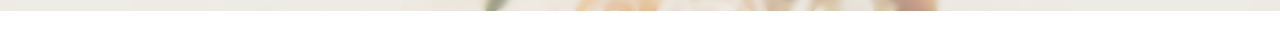
==== commit 79c72b66: "Update Spiritual & Social Gatherings subtitle, italicize card descriptions - Third homepage service " ====
--- a/index.html
+++ b/index.html
@@ -161,7 +161,7 @@
         <img class="svc-card-img" src="images/services-3.jpg" alt="Social gathering setup" loading="lazy"/>
         <div class="svc-card-body">
           <span class="svc-card-name">Spiritual &amp; Social Gatherings</span>
-          <span class="svc-card-desc">Housewarmings, bhajan sandhya, prayer meetings and paths<br>Dinners, parties, and get-togethers that feel effortless.</span>
+          <span class="svc-card-desc">House warmings, bhajan sandhya, paaths &amp; prayer meetings<br>Dinners, parties, and get-togethers that feel effortless.</span>
           <span class="svc-card-arrow">→</span>
         </div>
       </a>
--- a/css/base.css
+++ b/css/base.css
@@ -327,7 +327,7 @@
 
     .svc-card-name { font-family: 'Cormorant Garamond', serif; font-size: clamp(17px,4.5vw,20px); font-weight: 400; line-height: 1.3; }
 
-    .svc-card-desc { font-size: 12px; font-weight: 300; color: var(--mid); line-height: 1.6; }
+    .svc-card-desc { font-size: 12px; font-weight: 300; font-style: italic; color: var(--mid); line-height: 1.6; }
 
     .svc-card-arrow { font-size: 14px; color: var(--light); align-self: flex-end; }
 
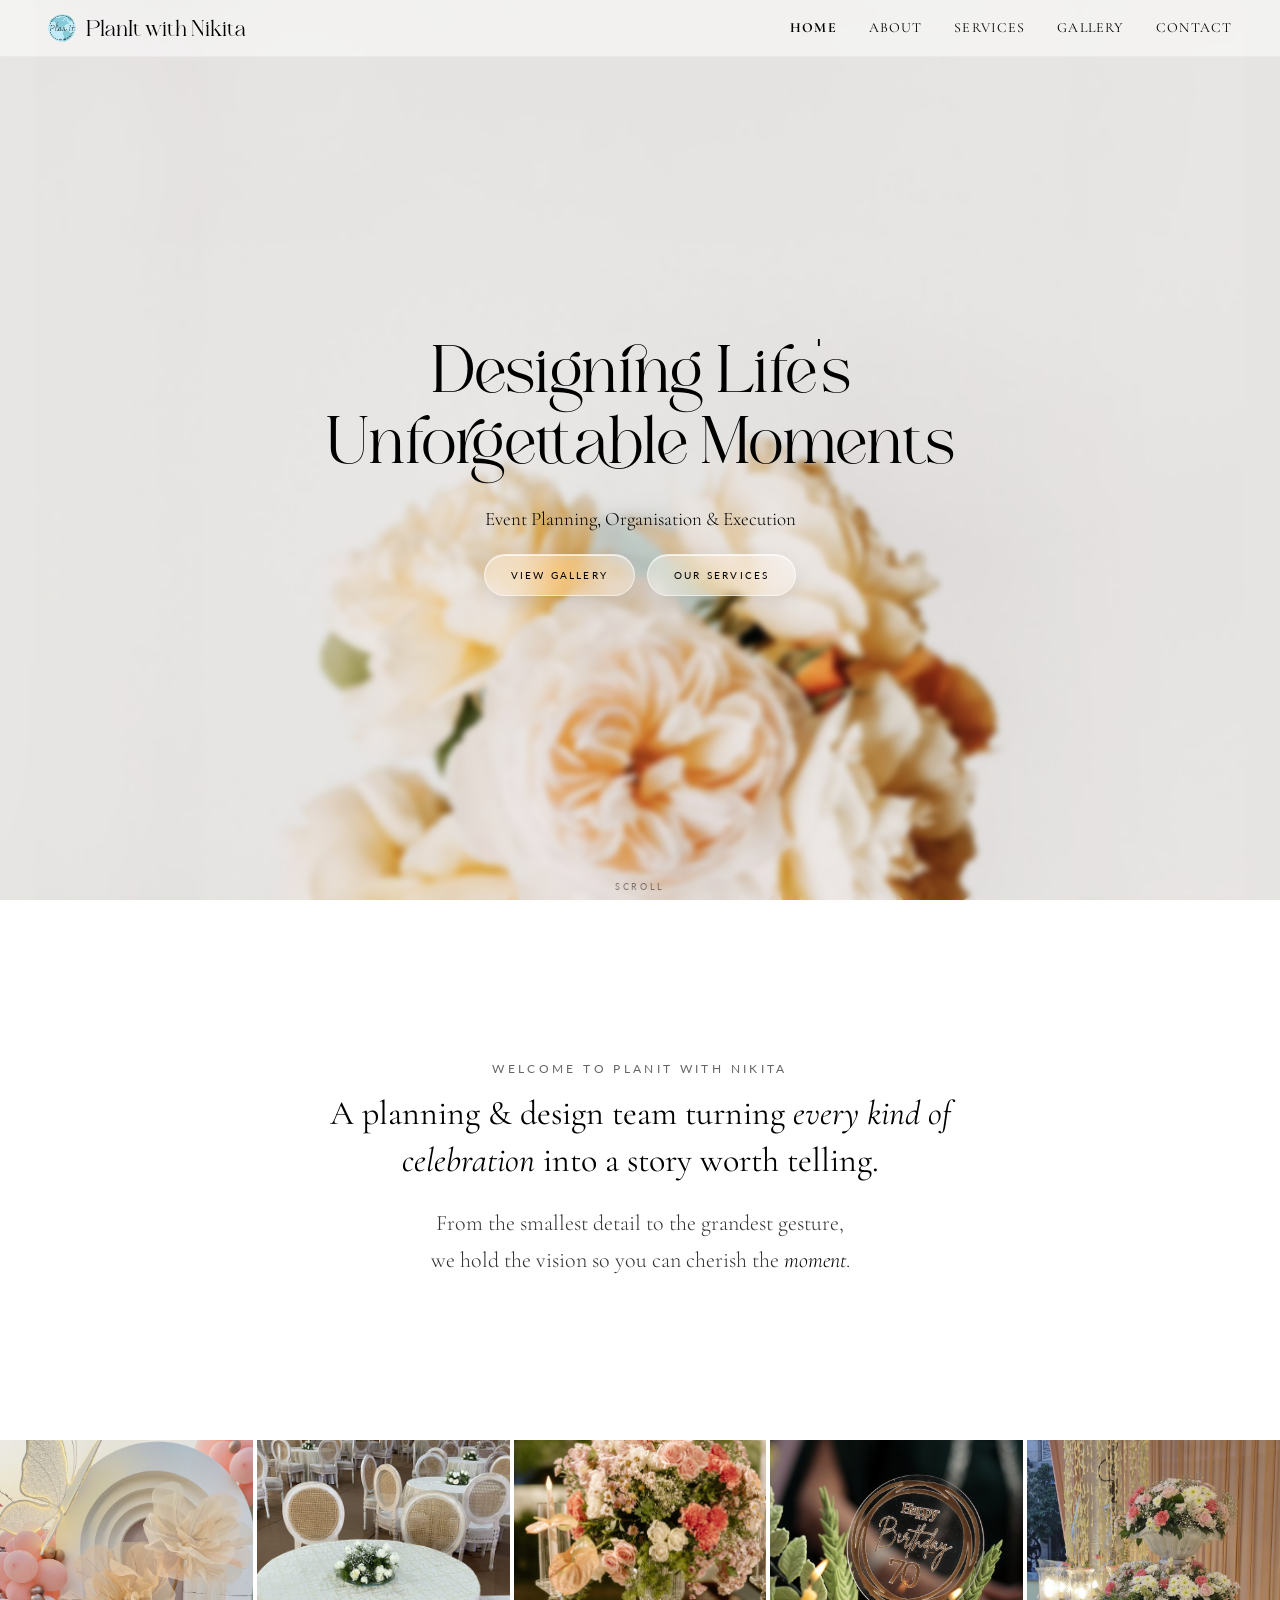
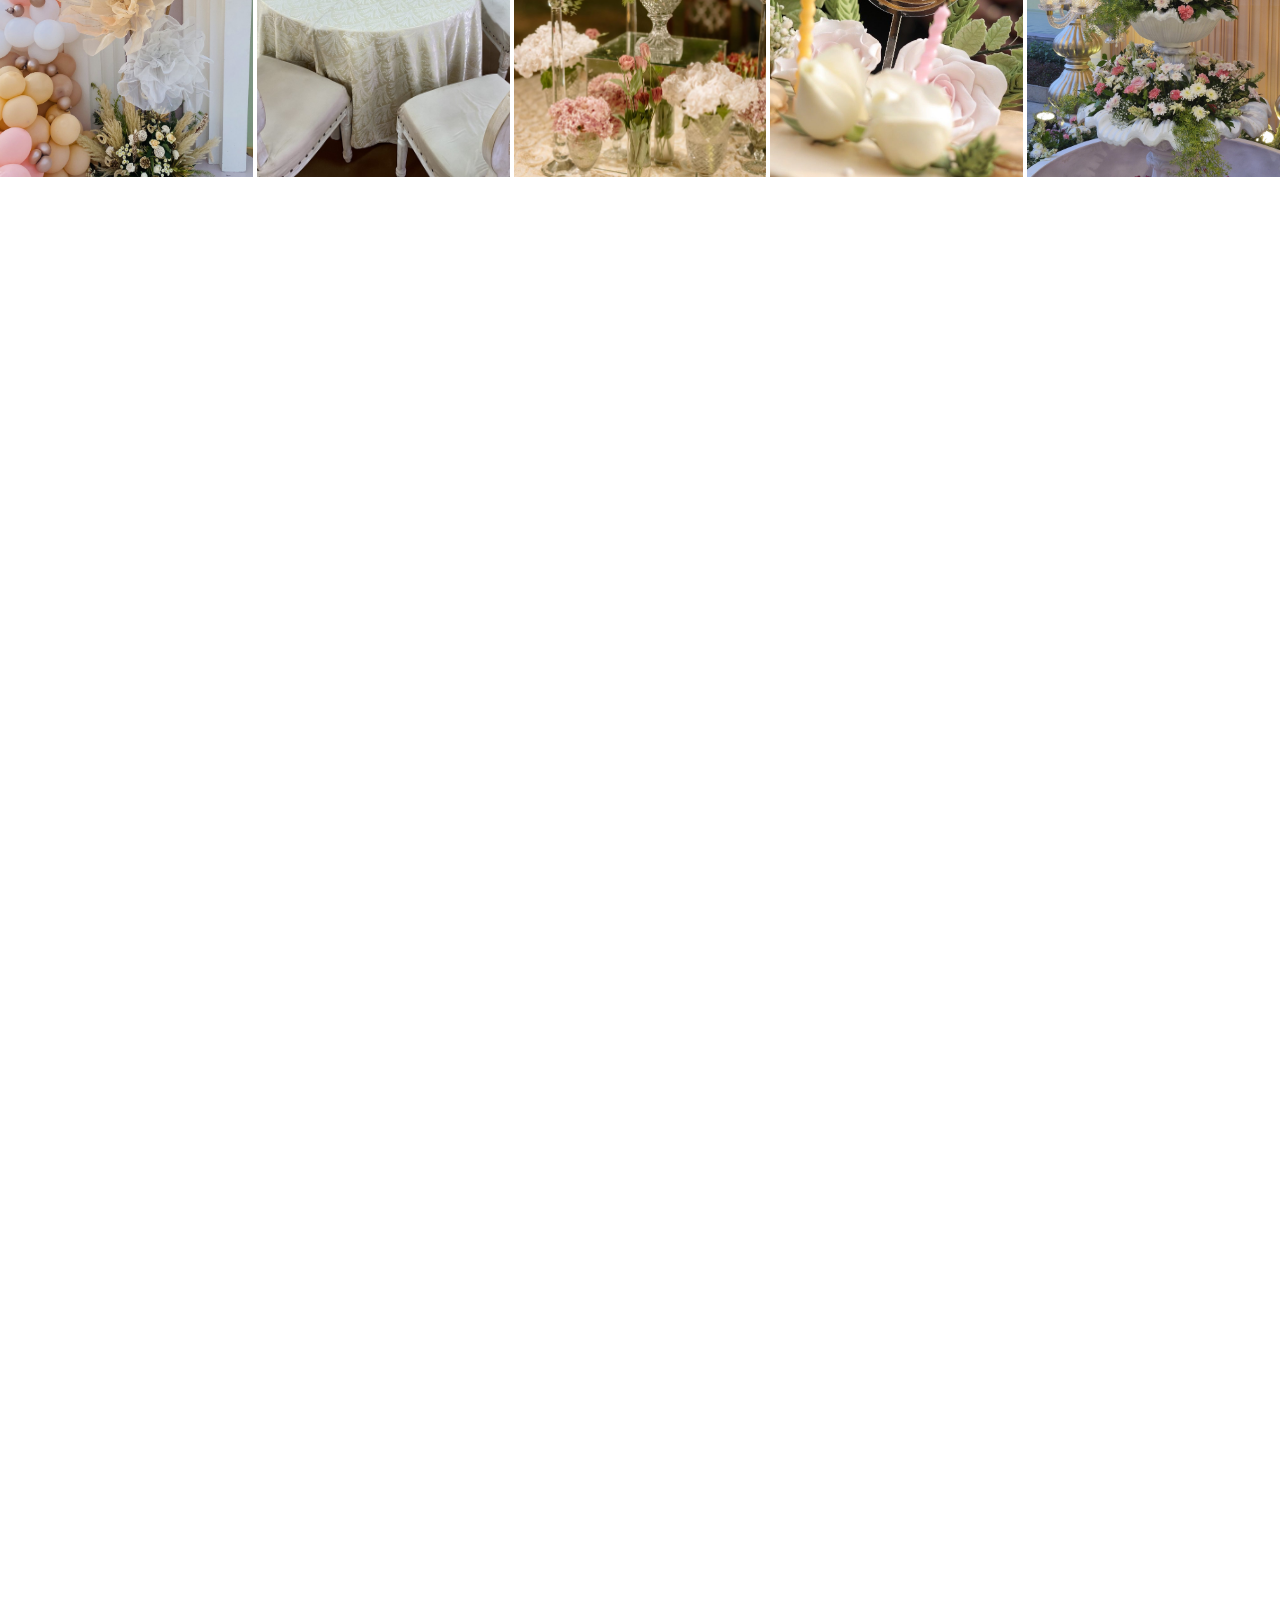
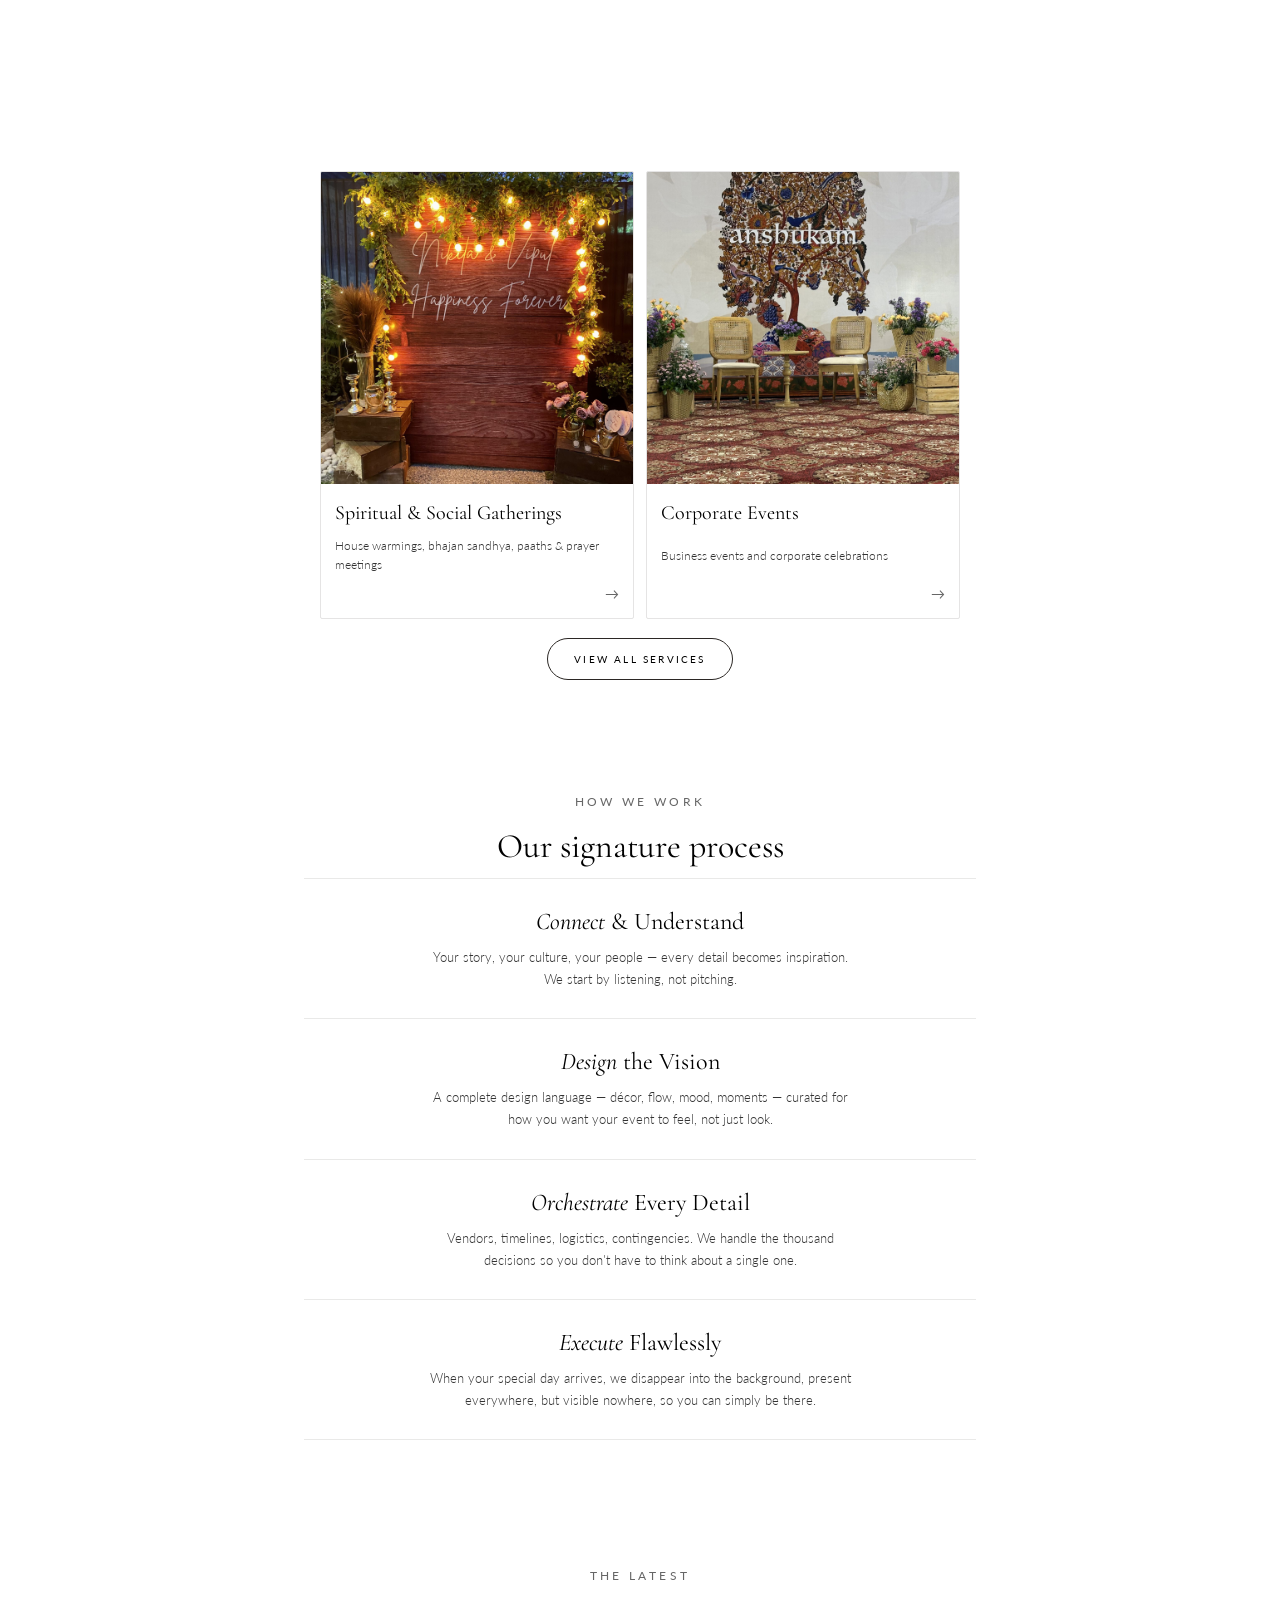
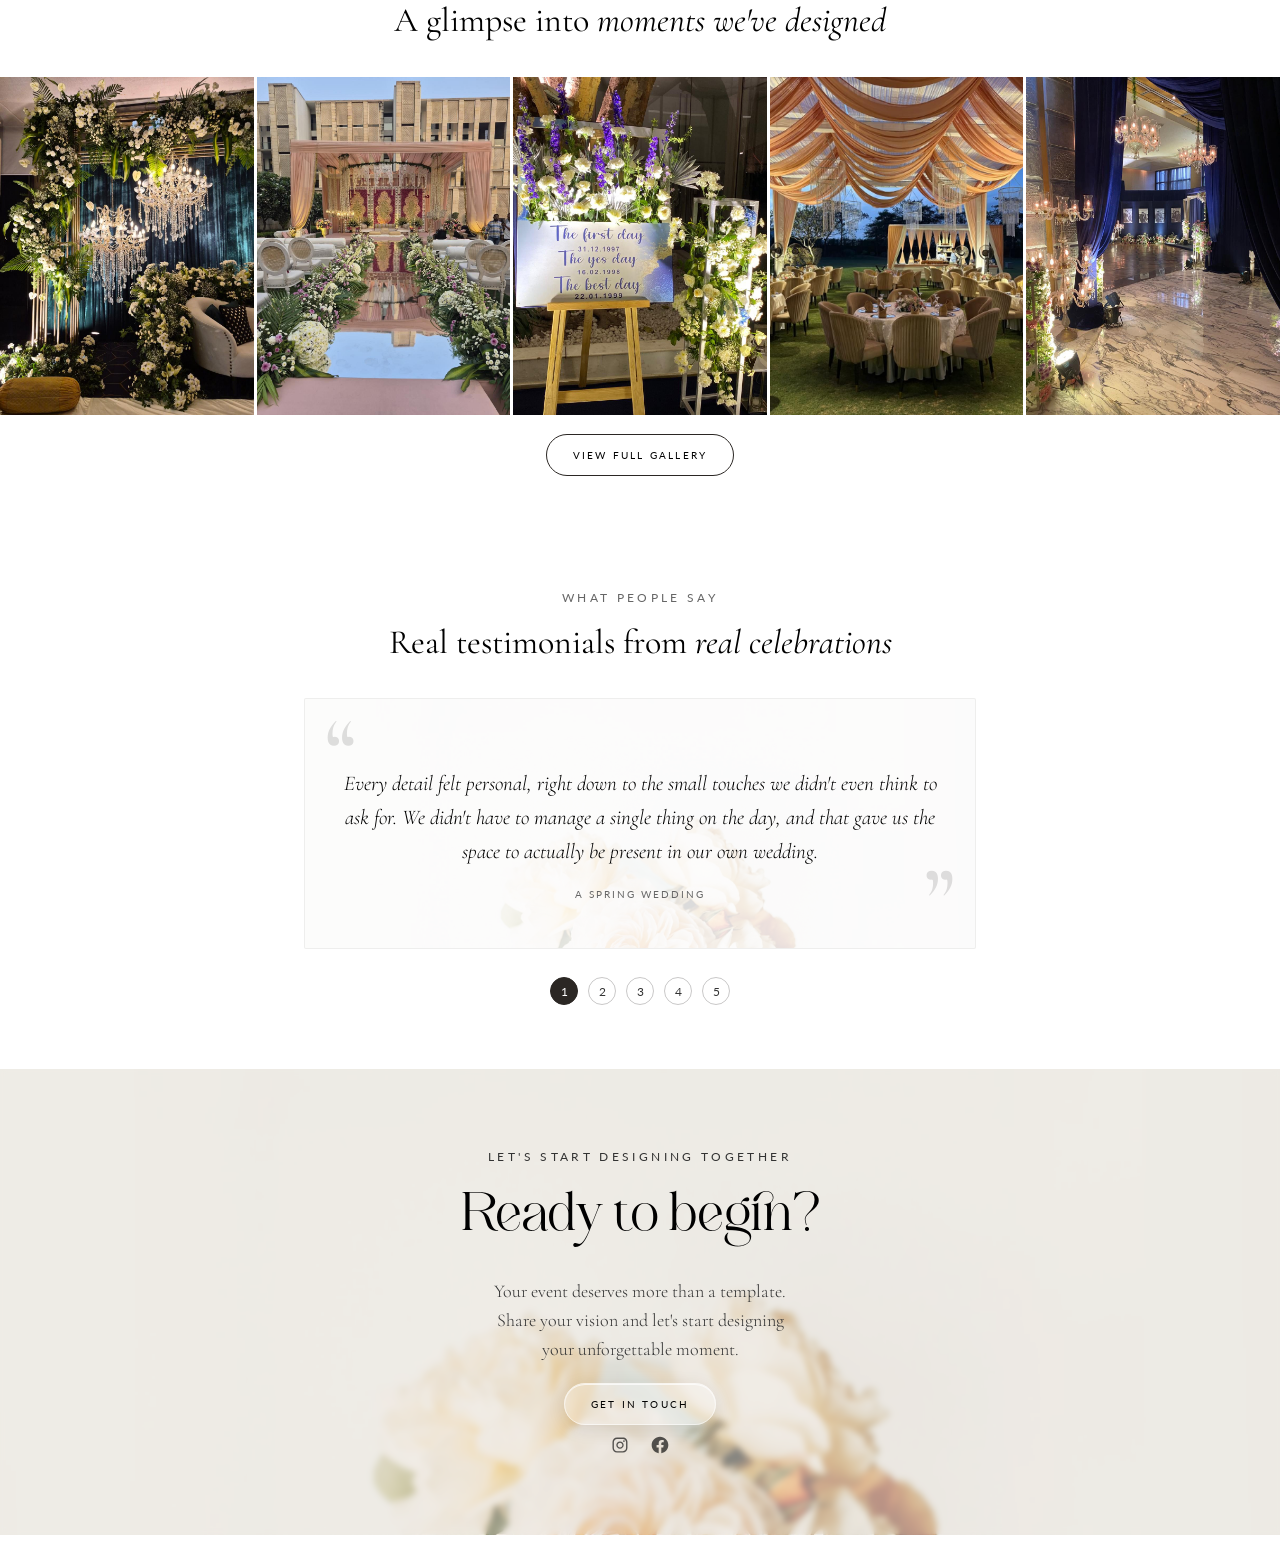
==== commit ffe4eb86: "Simplify homepage service cards: drop old description, remove italics Each card now shows only the s" ====
--- a/index.html
+++ b/index.html
@@ -115,7 +115,7 @@
   <section class="section welcome">
     <span class="eyebrow fu">Welcome to PlanIt with Nikita</span>
     <h2 class="section-title fu">A planning &amp; design team turning <em>every kind of celebration</em> into a story worth telling.</h2>
-    <p class="welcome-body fu">From the smallest detail to the grandest gesture,<br>we hold the vision so you can cherish the <em>moment</em>.</p>
+    <p class="welcome-body fu">From the smallest detail to the grandest gesture,<br class="br-desktop-only"> we hold the vision so you can cherish the <em>moment</em>.</p>
   </section>
 
   <!-- ════ IMAGE PAIR ════ -->
@@ -145,7 +145,7 @@
         <img class="svc-card-img" src="images/services-1.jpg" alt="Wedding decor" loading="lazy"/>
         <div class="svc-card-body">
           <span class="svc-card-name">Weddings &amp; Rituals</span>
-          <span class="svc-card-desc">Weddings and wedding ceremonies<br>Full planning and design, from the first look to the last dance.</span>
+          <span class="svc-card-desc">Weddings and wedding ceremonies</span>
           <span class="svc-card-arrow">→</span>
         </div>
       </a>
@@ -153,7 +153,7 @@
         <img class="svc-card-img" src="images/services-2.jpg" alt="Milestone birthday decor" loading="lazy"/>
         <div class="svc-card-body">
           <span class="svc-card-name">Celebrations &amp; Milestones</span>
-          <span class="svc-card-desc">Birthdays, anniversaries, intimate dinners<br>Milestone birthdays and anniversaries, designed around you.</span>
+          <span class="svc-card-desc">Birthdays, anniversaries, intimate dinners</span>
           <span class="svc-card-arrow">→</span>
         </div>
       </a>
@@ -161,7 +161,7 @@
         <img class="svc-card-img" src="images/services-3.jpg" alt="Social gathering setup" loading="lazy"/>
         <div class="svc-card-body">
           <span class="svc-card-name">Spiritual &amp; Social Gatherings</span>
-          <span class="svc-card-desc">House warmings, bhajan sandhya, paaths &amp; prayer meetings<br>Dinners, parties, and get-togethers that feel effortless.</span>
+          <span class="svc-card-desc">House warmings, bhajan sandhya, paaths &amp; prayer meetings</span>
           <span class="svc-card-arrow">→</span>
         </div>
       </a>
@@ -169,7 +169,7 @@
         <img class="svc-card-img" src="images/services-4.jpg" alt="Corporate event decor" loading="lazy"/>
         <div class="svc-card-body">
           <span class="svc-card-name">Corporate Events</span>
-          <span class="svc-card-desc">Business events and corporate celebrations<br>Launches, offsites, and brand moments, planned end to end.</span>
+          <span class="svc-card-desc">Business events and corporate celebrations</span>
           <span class="svc-card-arrow">→</span>
         </div>
       </a>
@@ -297,13 +297,6 @@
     </div>
   </div>
   <script>
-    (function() {
-      function setVH() {
-        document.documentElement.style.setProperty('--vh', window.innerHeight * 0.01 + 'px');
-      }
-      setVH();
-      window.addEventListener('resize', setVH);
-    })();
     var menuToggle = document.getElementById('menuToggle');
     var mobileMenu = document.getElementById('mobileMenu');
     menuToggle.addEventListener('click', function() {
--- a/css/base.css
+++ b/css/base.css
@@ -193,7 +193,7 @@
 
     .hero {
       position: relative;
-      min-height: 100dvh; min-height: calc(var(--vh, 1vh) * 100);
+      min-height: 100vh; min-height: 100svh;
       display: flex;
       flex-direction: column;
       align-items: center;
@@ -327,7 +327,7 @@
 
     .svc-card-name { font-family: 'Cormorant Garamond', serif; font-size: clamp(17px,4.5vw,20px); font-weight: 400; line-height: 1.3; }
 
-    .svc-card-desc { font-size: 12px; font-weight: 300; font-style: italic; color: var(--mid); line-height: 1.6; }
+    .svc-card-desc { font-size: 12px; font-weight: 300; color: var(--mid); line-height: 1.6; }
 
     .svc-card-arrow { font-size: 14px; color: var(--light); align-self: flex-end; }
 
@@ -462,6 +462,7 @@
       .port-grid .img-frame:nth-child(4) { order: 3; }
       .port-grid .img-frame:nth-child(5) { order: 5; }
       .port-grid .img-frame:nth-child(6) { order: 6; }
+      .br-desktop-only { display: none; }
     }
 
     /* ── IMAGE PROTECTION ── */
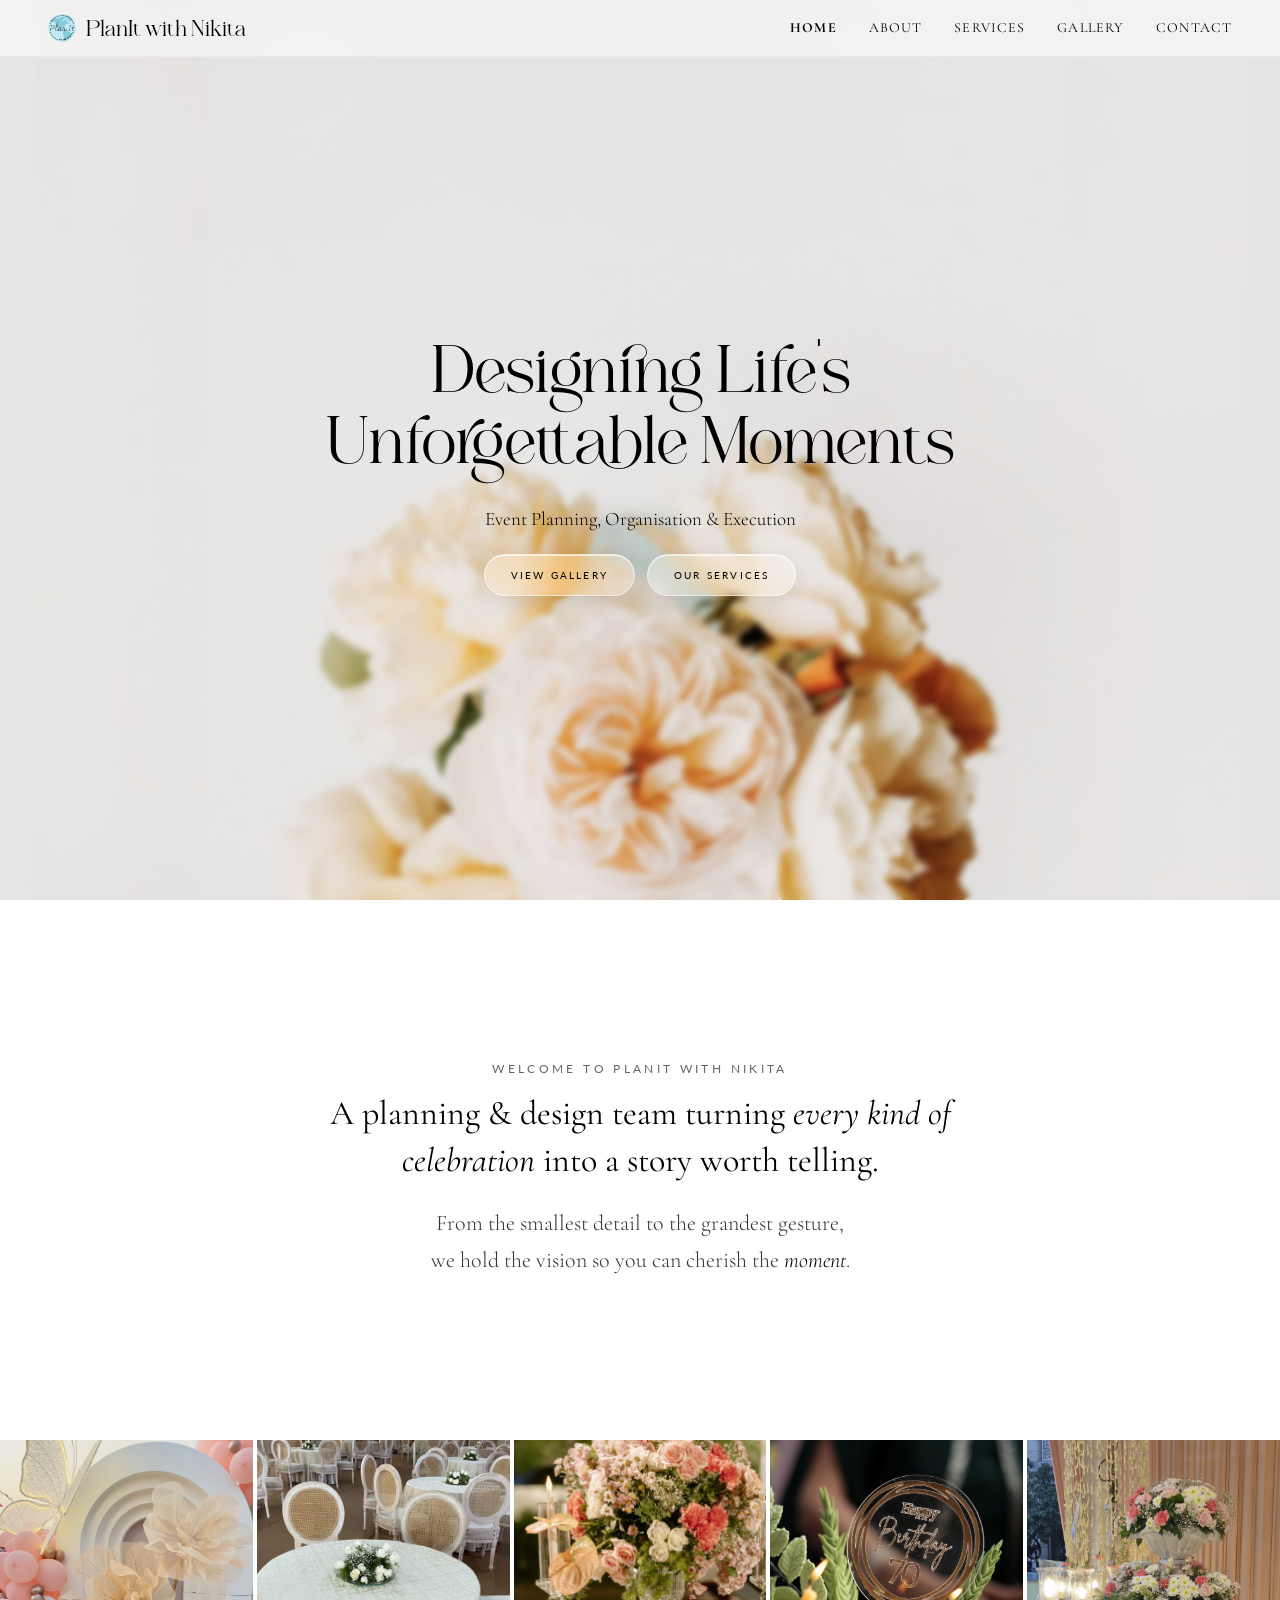
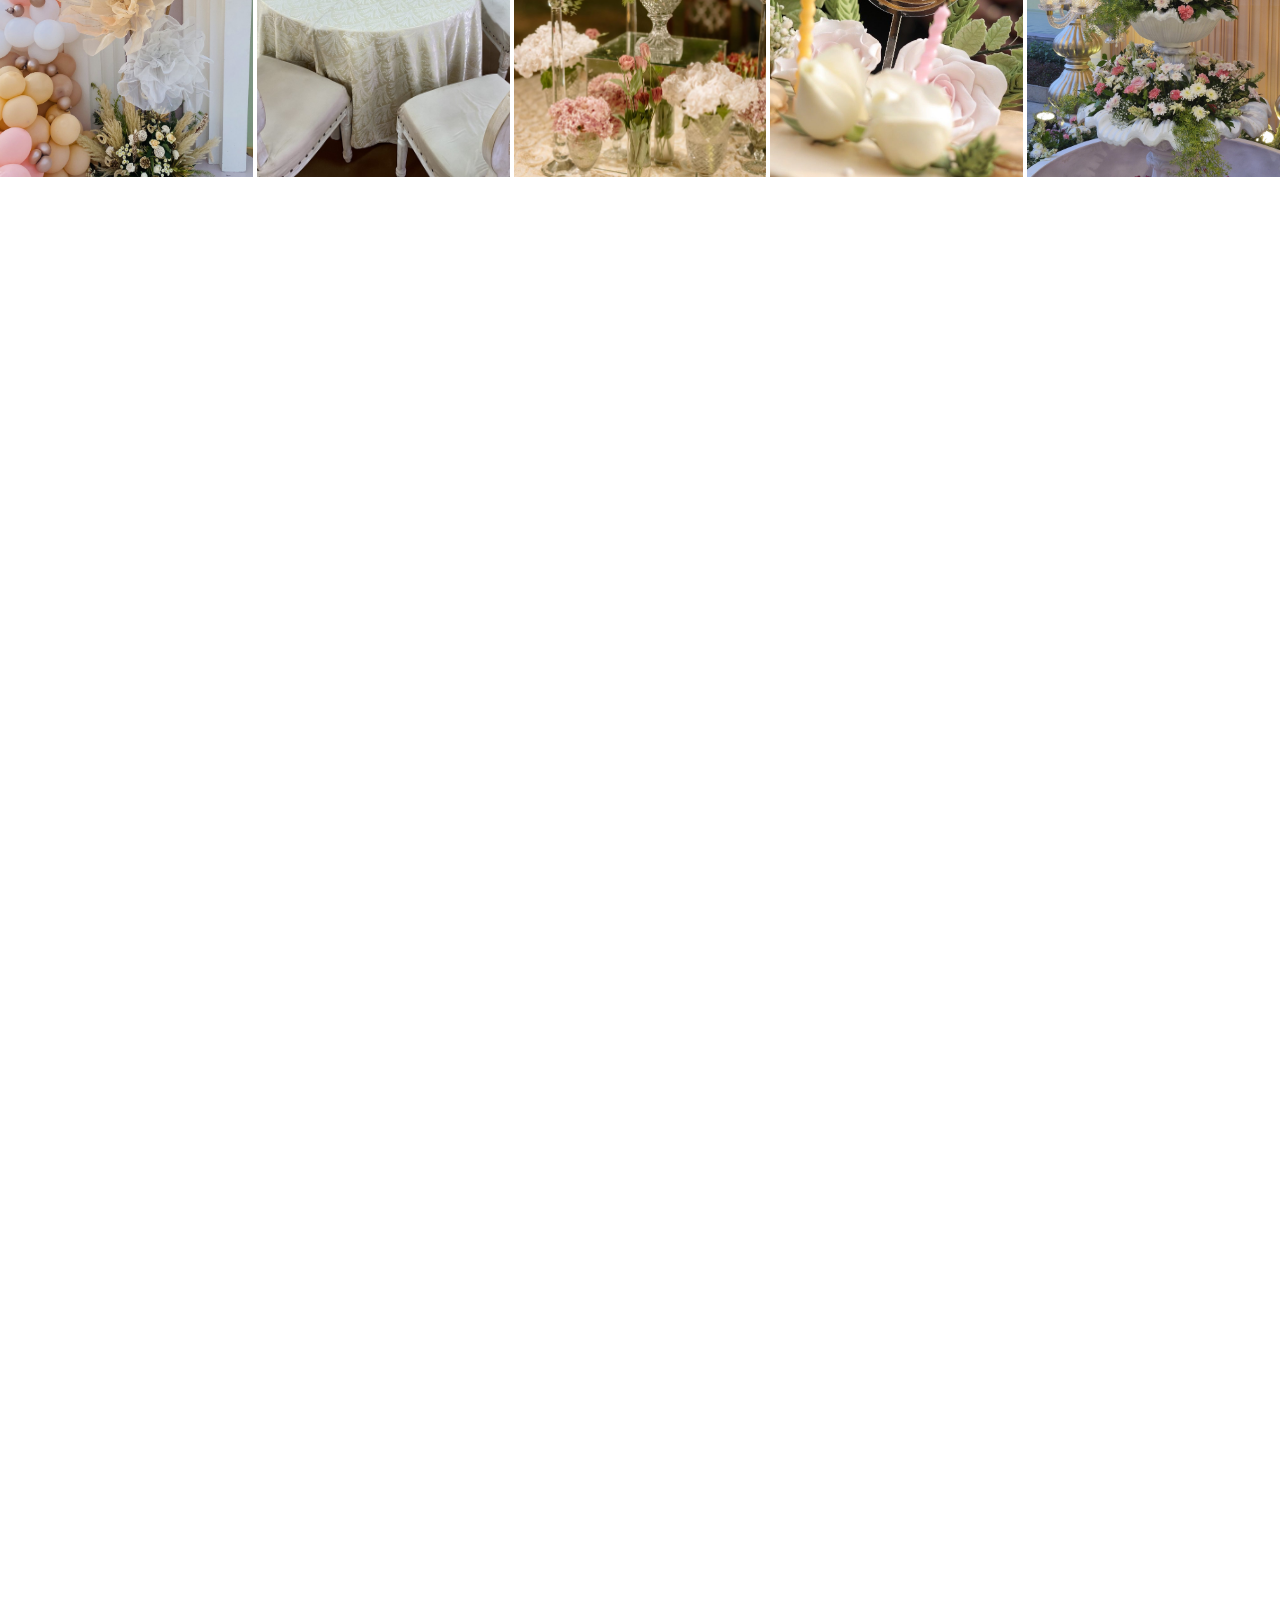
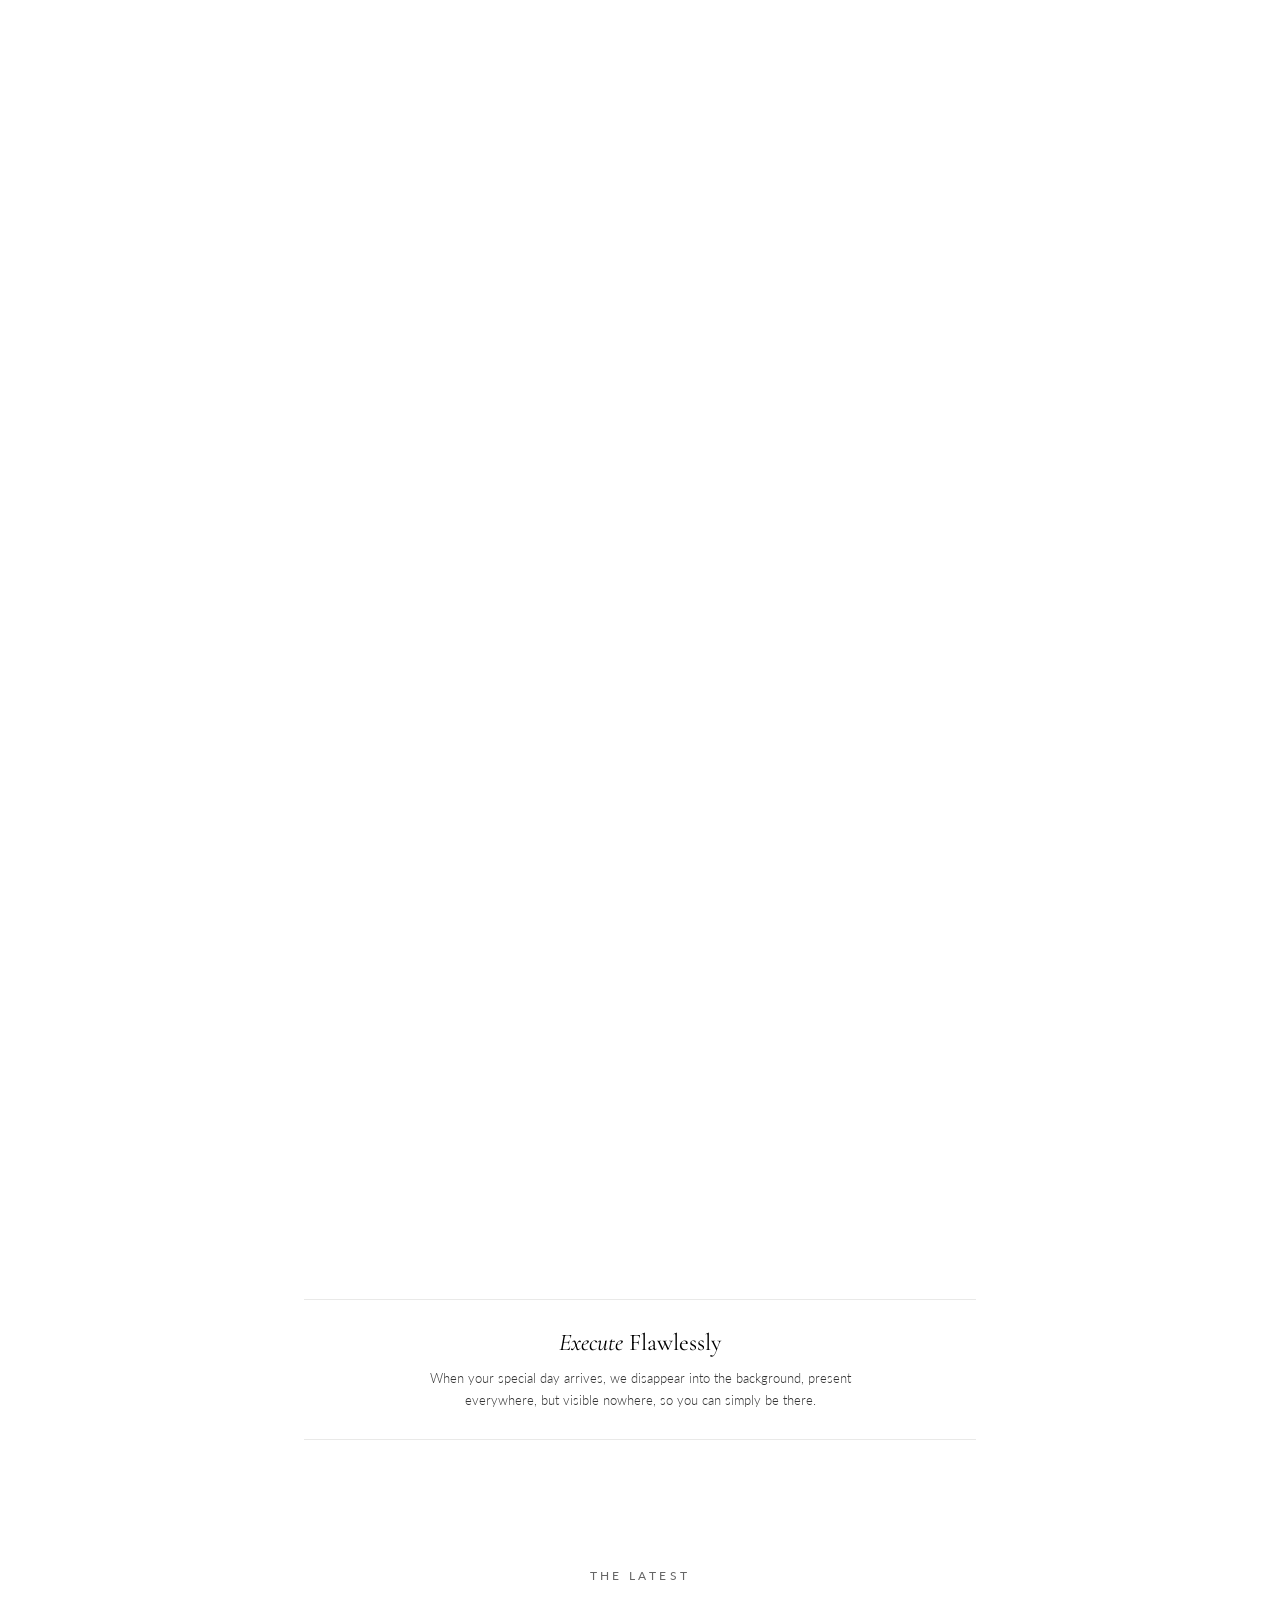
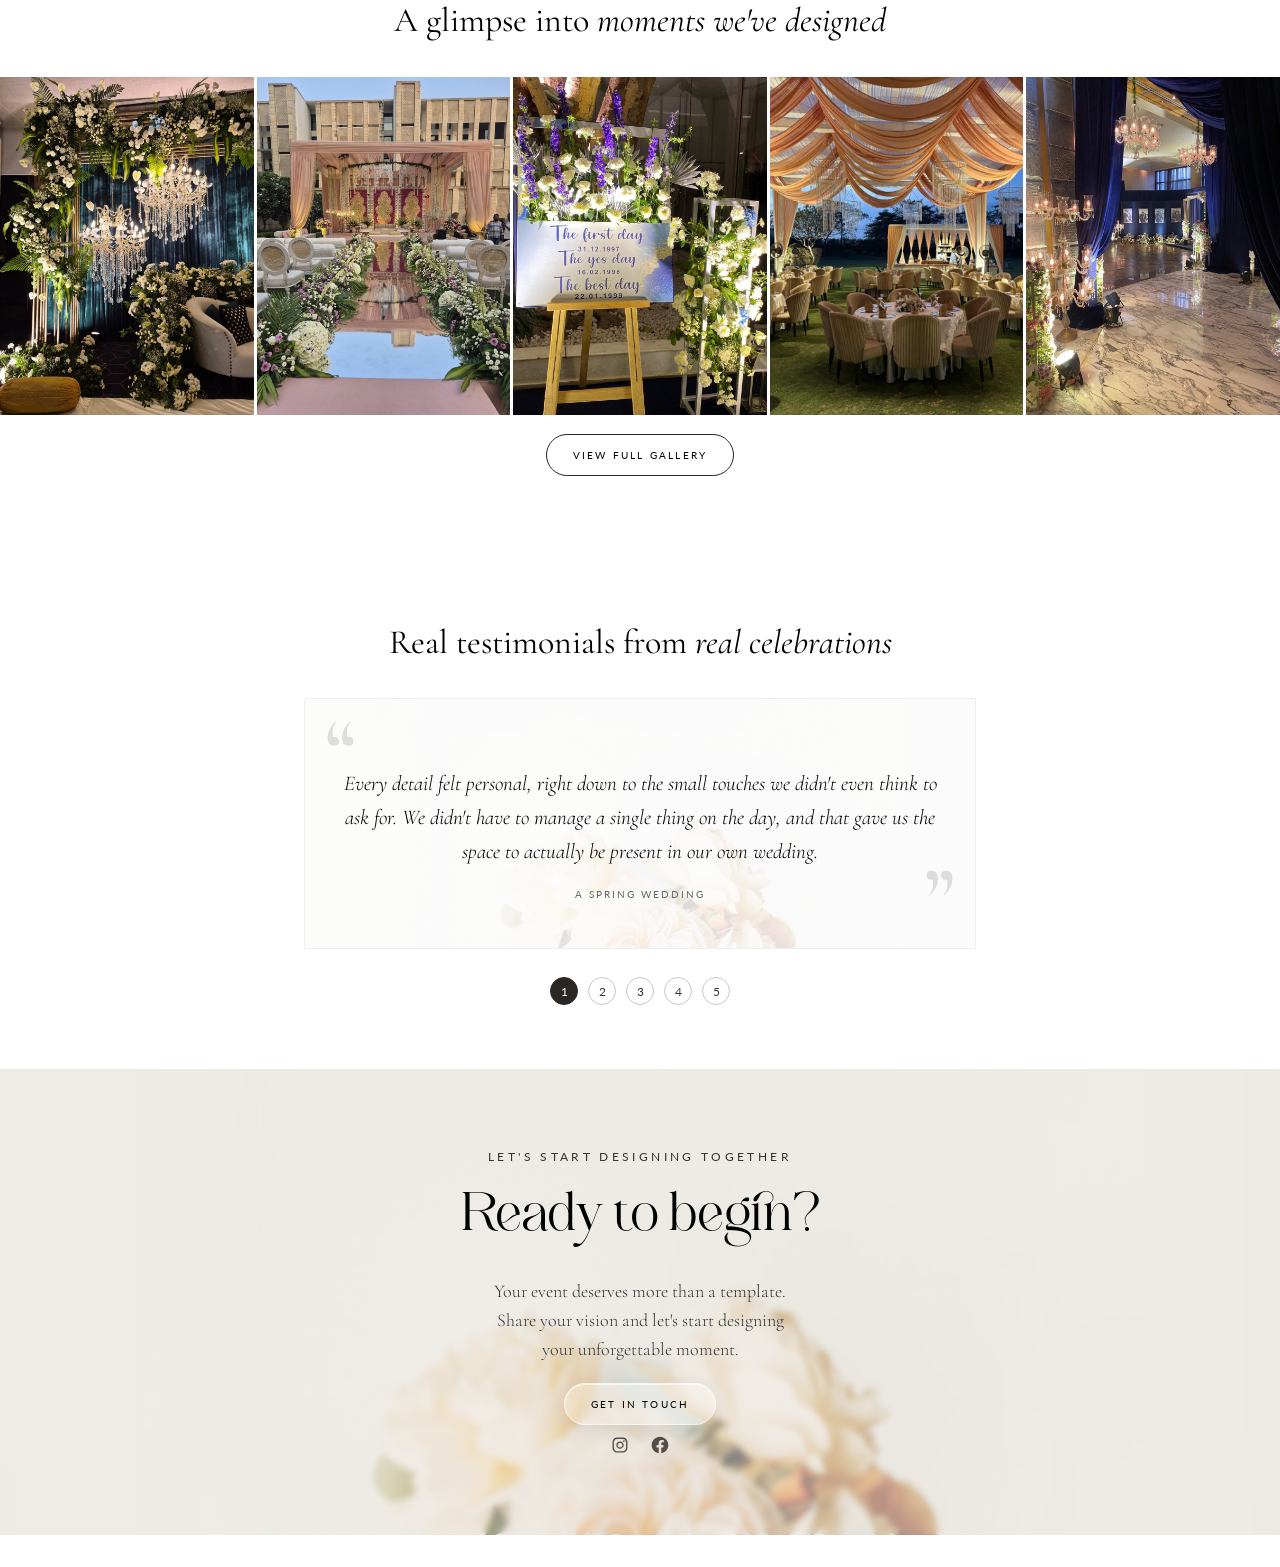
==== commit 293eafe4: "Remove hero scroll label, rename eyebrow to Founder, swap About photo - Drop the "Scroll" text under" ====
--- a/index.html
+++ b/index.html
@@ -108,7 +108,6 @@
         </div>
       </div>
     </div>
-    <span class="hero-scroll fu">Scroll</span>
   </section>
 
   <!-- ════ WELCOME ════ -->
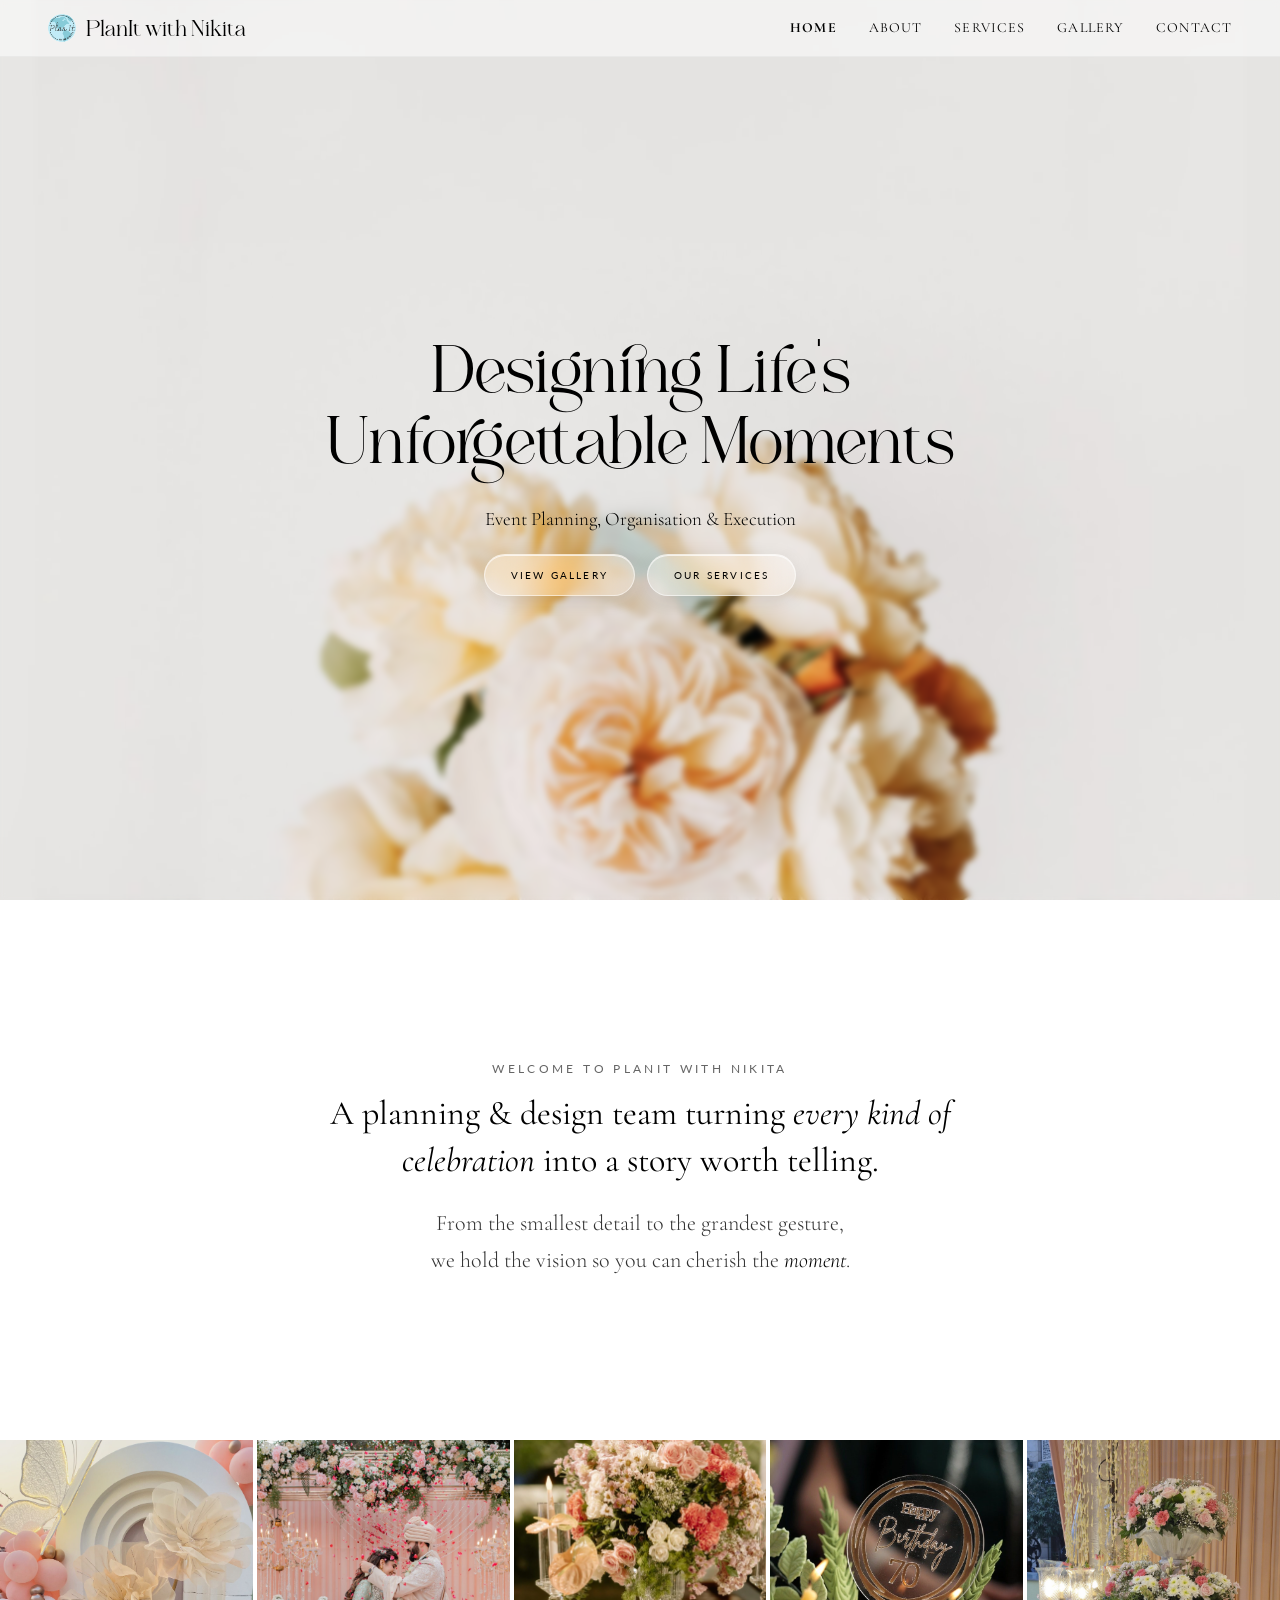
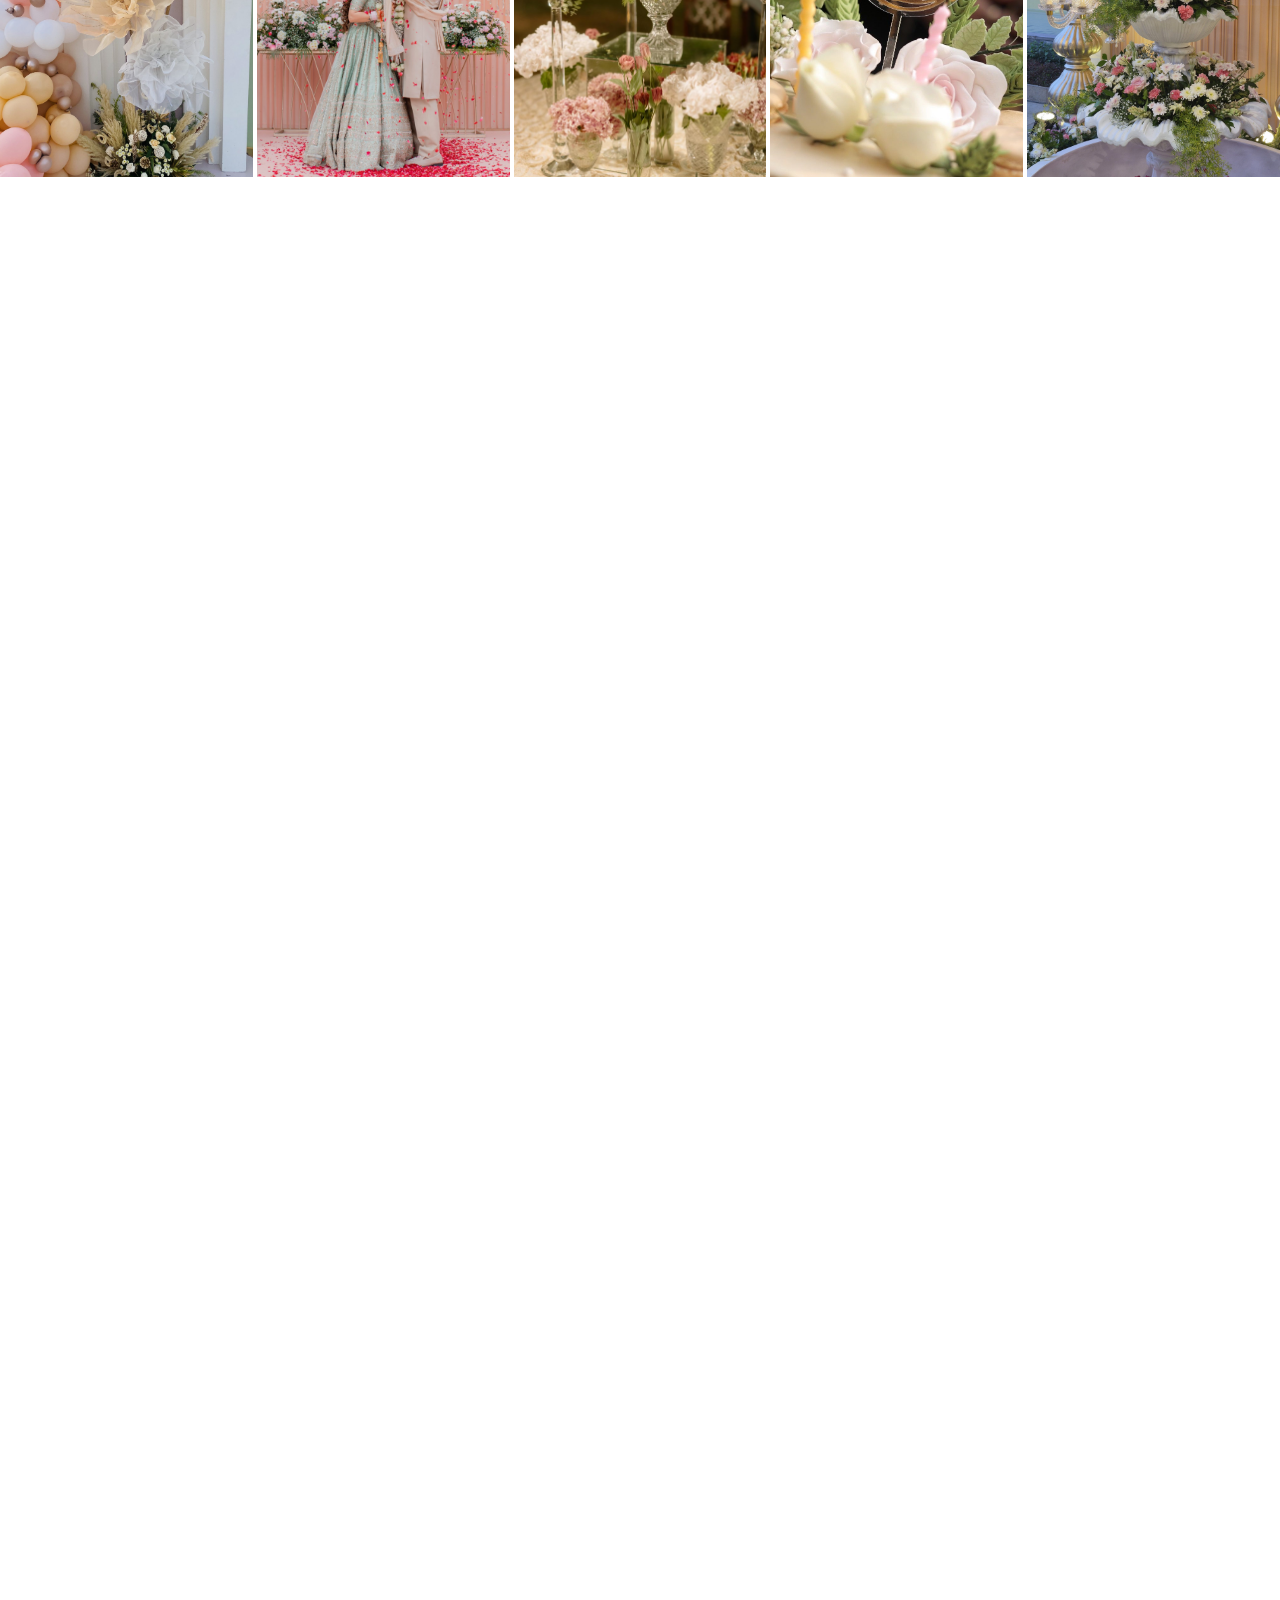
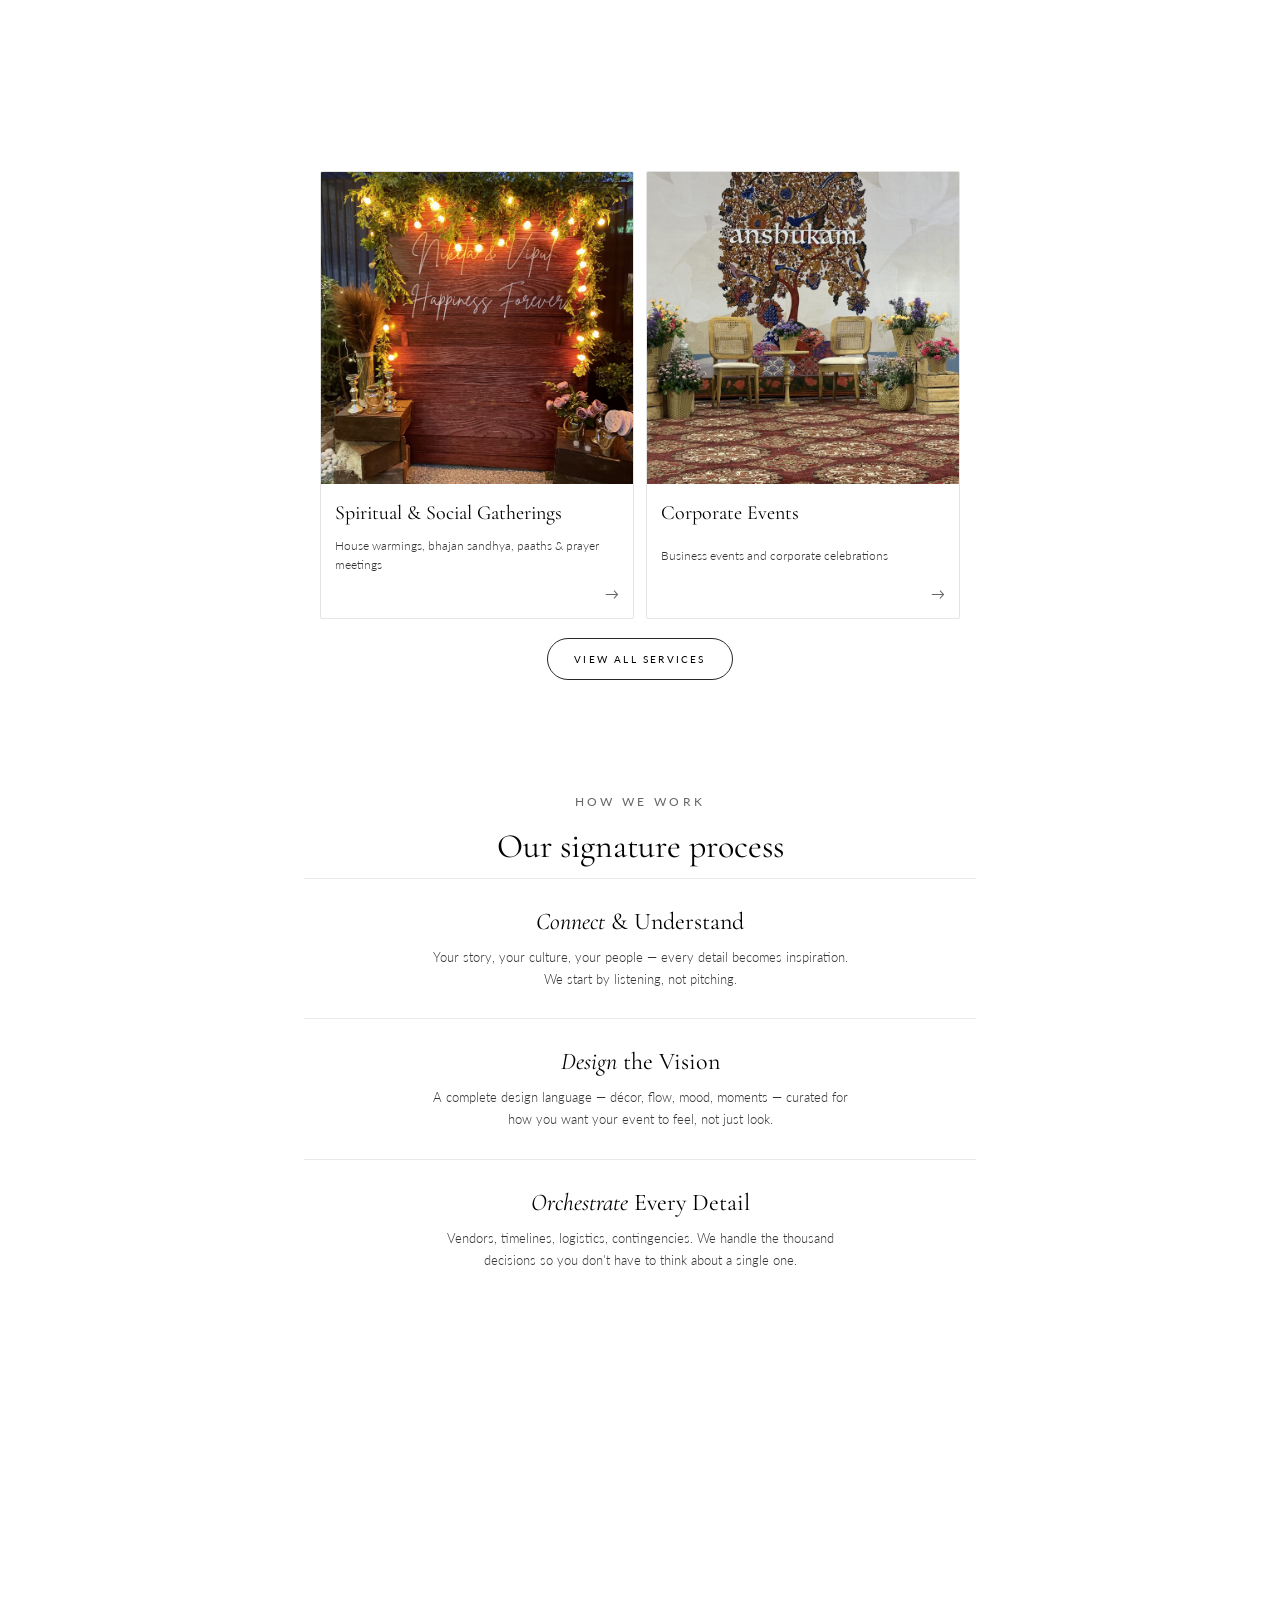
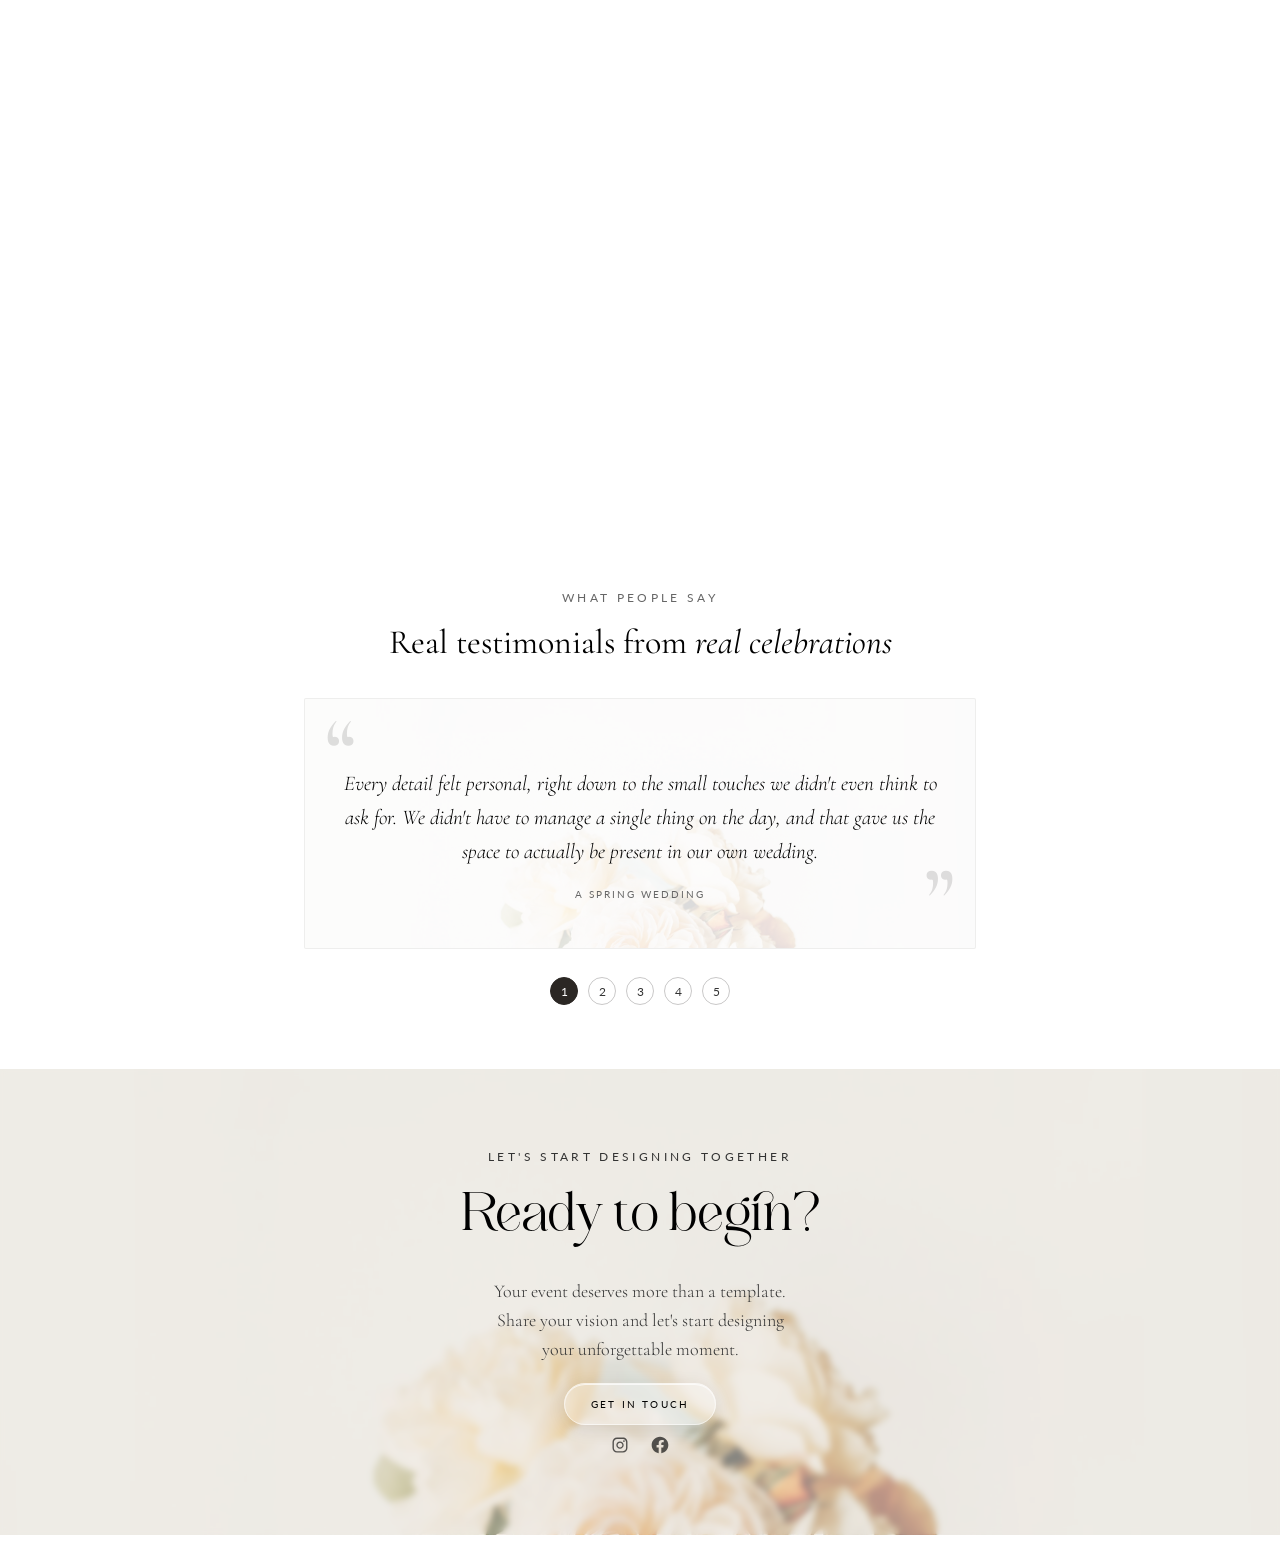
==== commit 3986b14b: "Fix image swap: new photo belongs on homepage, not About page Reverts the About page's 2nd intro-str" ====
--- a/index.html
+++ b/index.html
@@ -120,7 +120,7 @@
   <!-- ════ IMAGE PAIR ════ -->
   <div class="img-strip fu">
     <div class="img-frame" data-lb="images/gallery-1.jpg"><img src="images/gallery-1.jpg" alt="Pink and ivory floral arch with balloon garland" draggable="false" loading="lazy"/></div>
-    <div class="img-frame" data-lb="images/gallery-2.jpg"><img src="images/gallery-2.jpg" alt="Elegant white reception table setting" draggable="false" loading="lazy"/></div>
+    <div class="img-frame" data-lb="images/gallery-2.jpg"><img src="images/gallery-2.jpg" alt="Bride and groom under a shower of flower petals" draggable="false" loading="lazy"/></div>
     <div class="img-frame" data-lb="images/gallery-3.jpg"><img src="images/gallery-3.jpg" alt="Tall pink and peach floral centerpiece" draggable="false" loading="lazy"/></div>
     <div class="img-frame" data-lb="images/gallery-4.jpg"><img src="images/gallery-4.jpg" alt="Birthday cake with macarons and fresh roses" draggable="false" loading="lazy"/></div>
     <div class="img-frame" data-lb="images/gallery-5.jpg"><img src="images/gallery-5.jpg" alt="Floral urn centerpiece with candle sconces" draggable="false" loading="lazy"/></div>
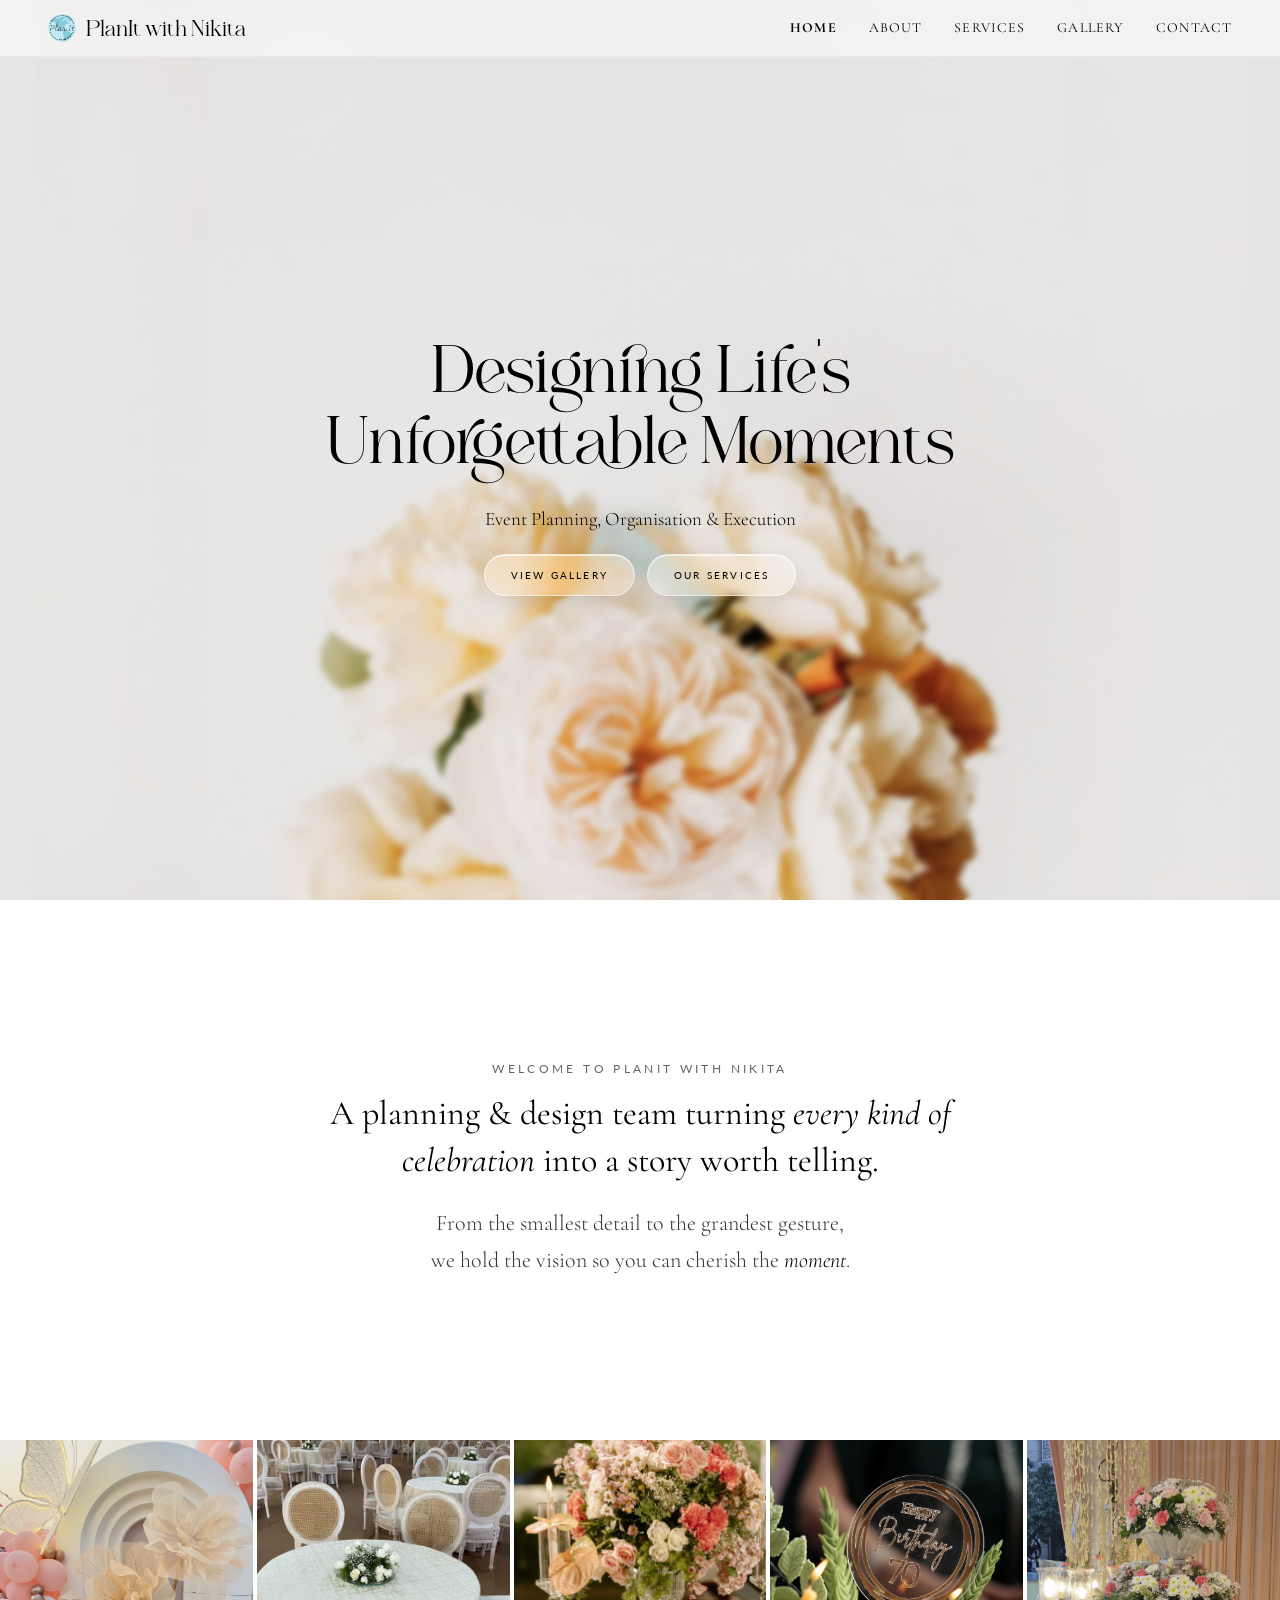
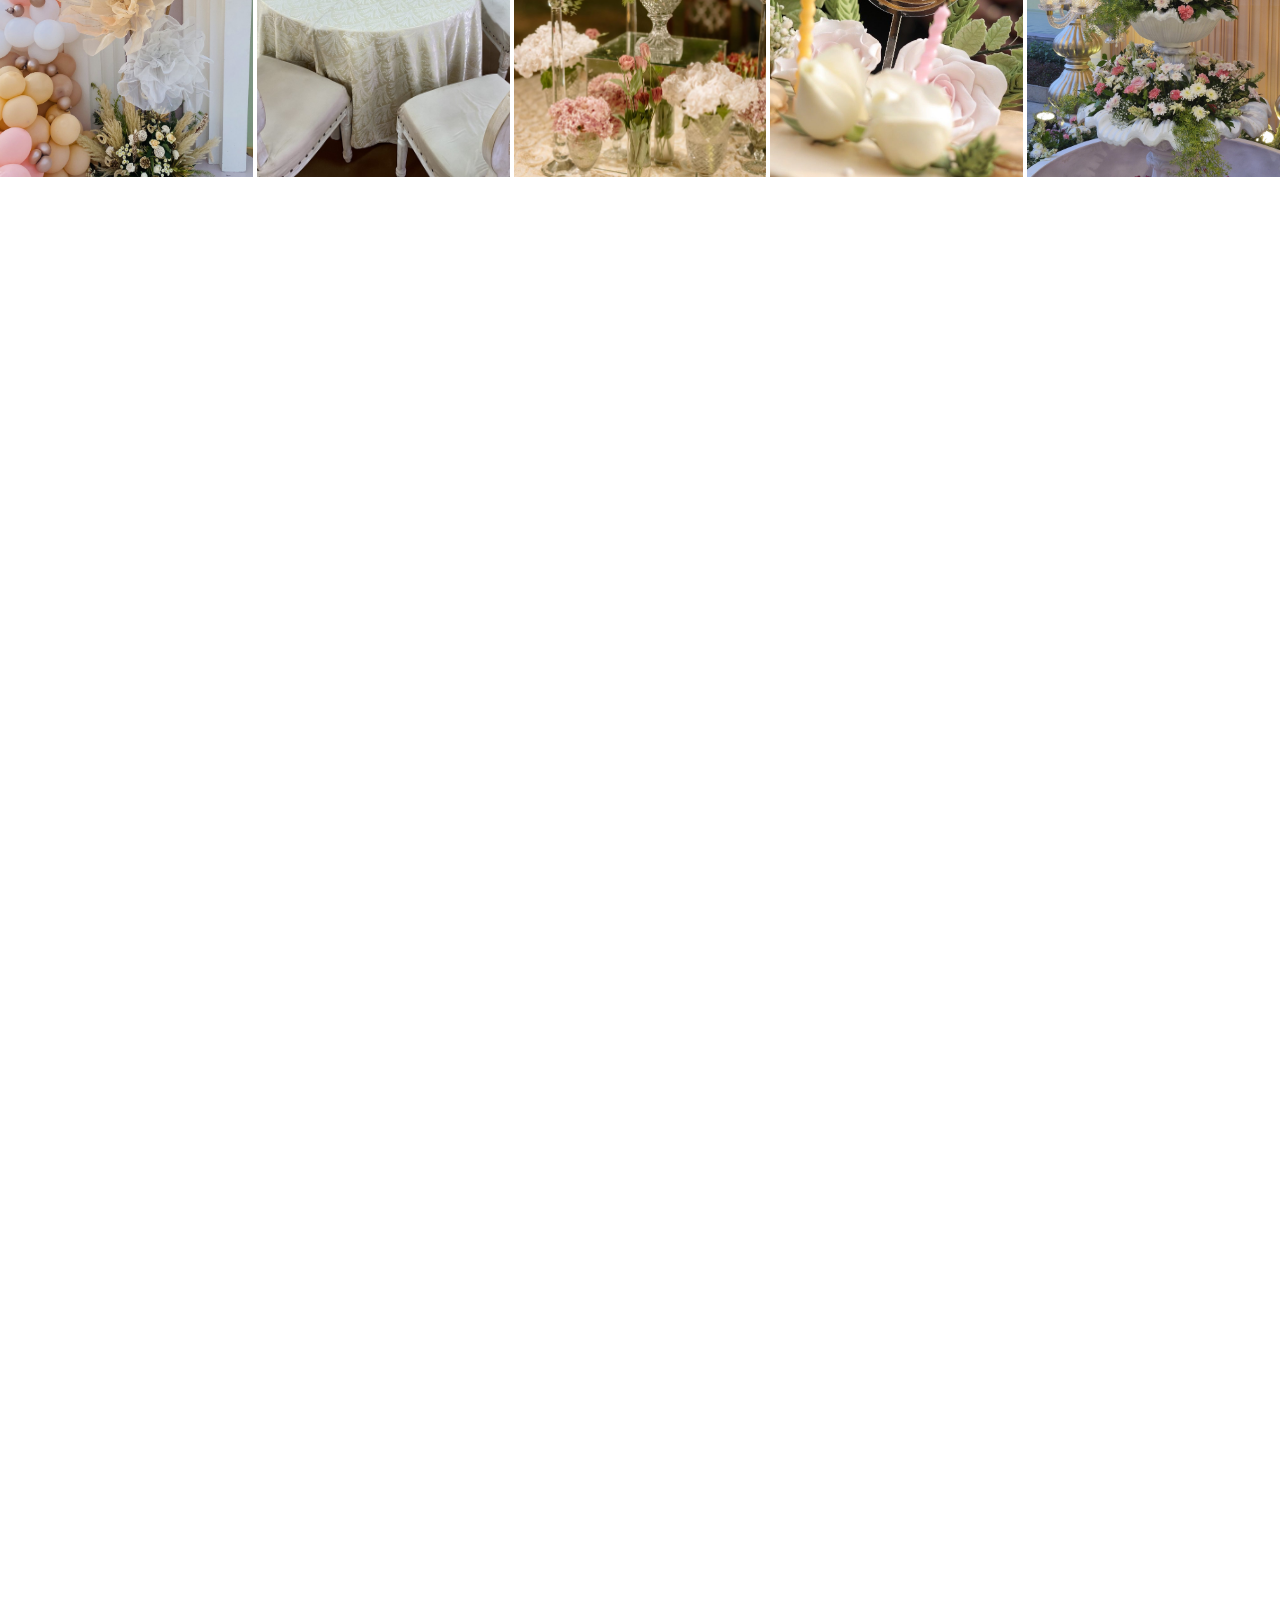
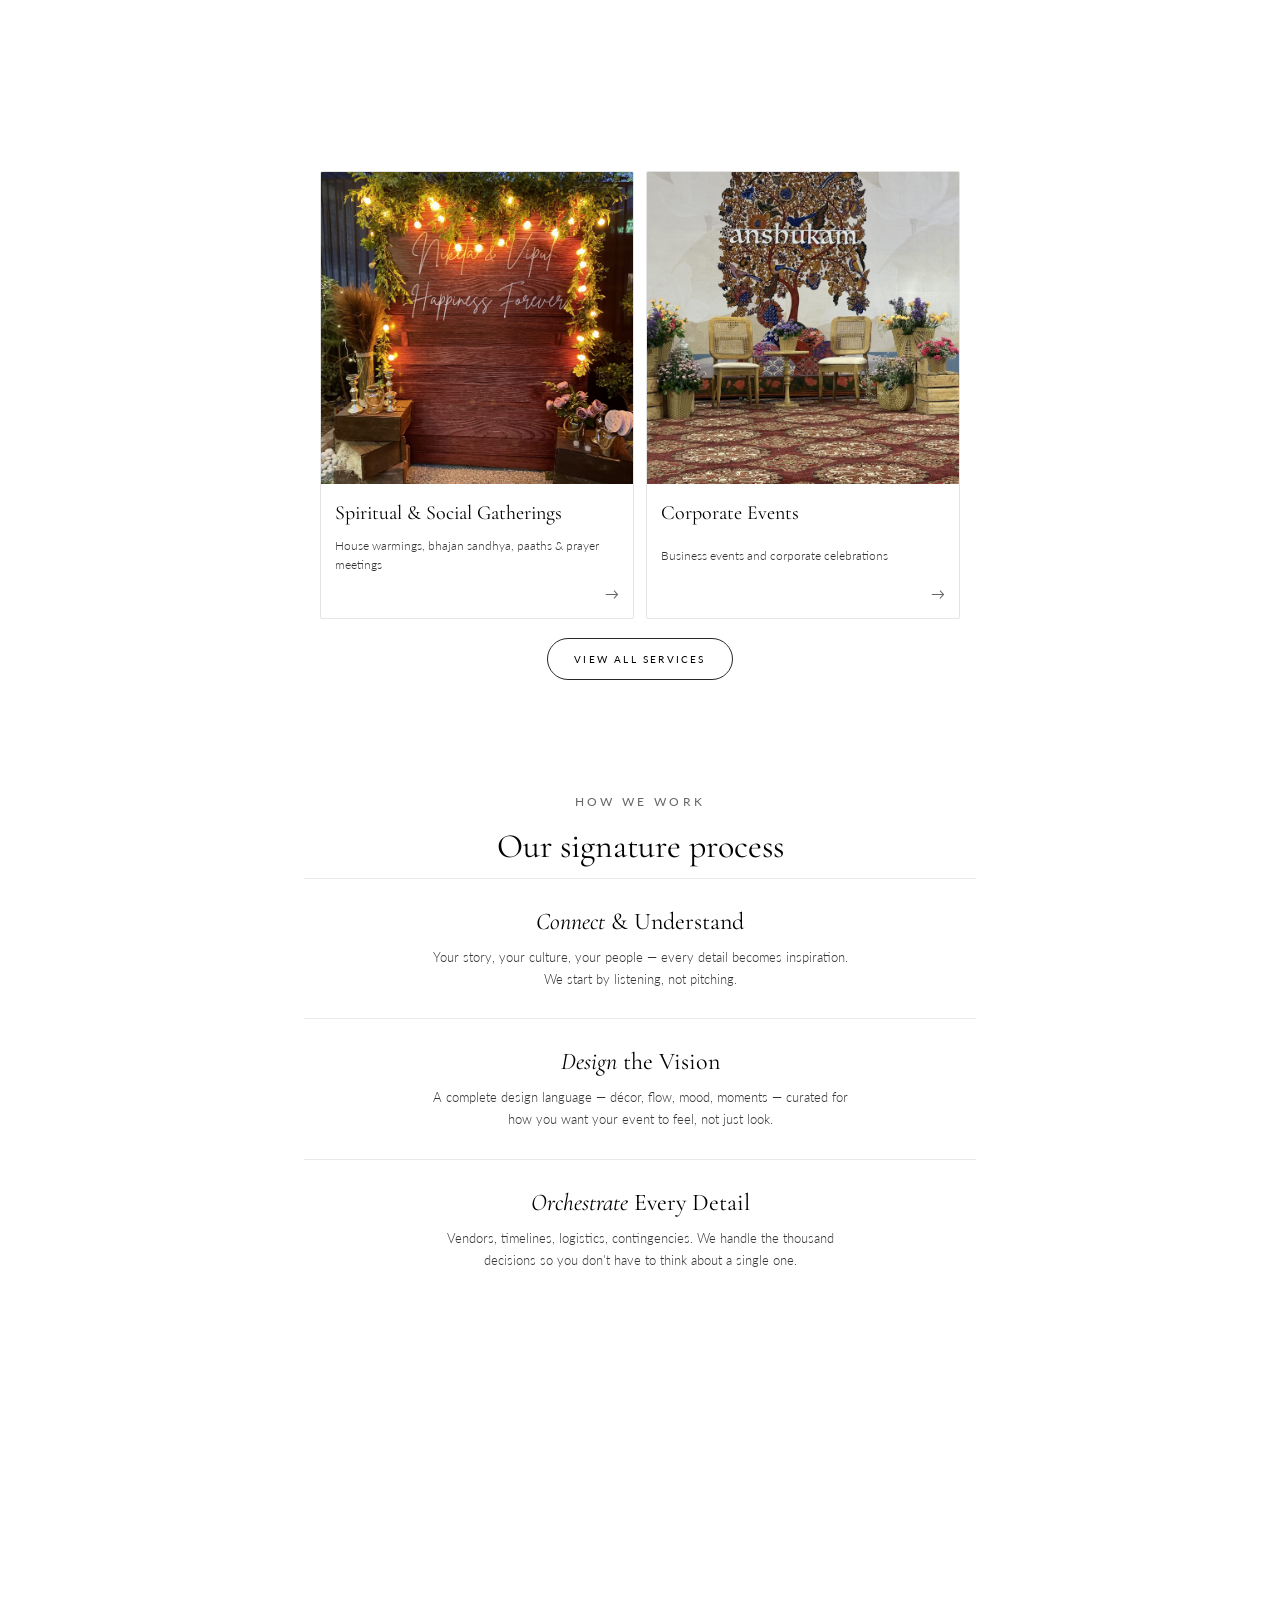
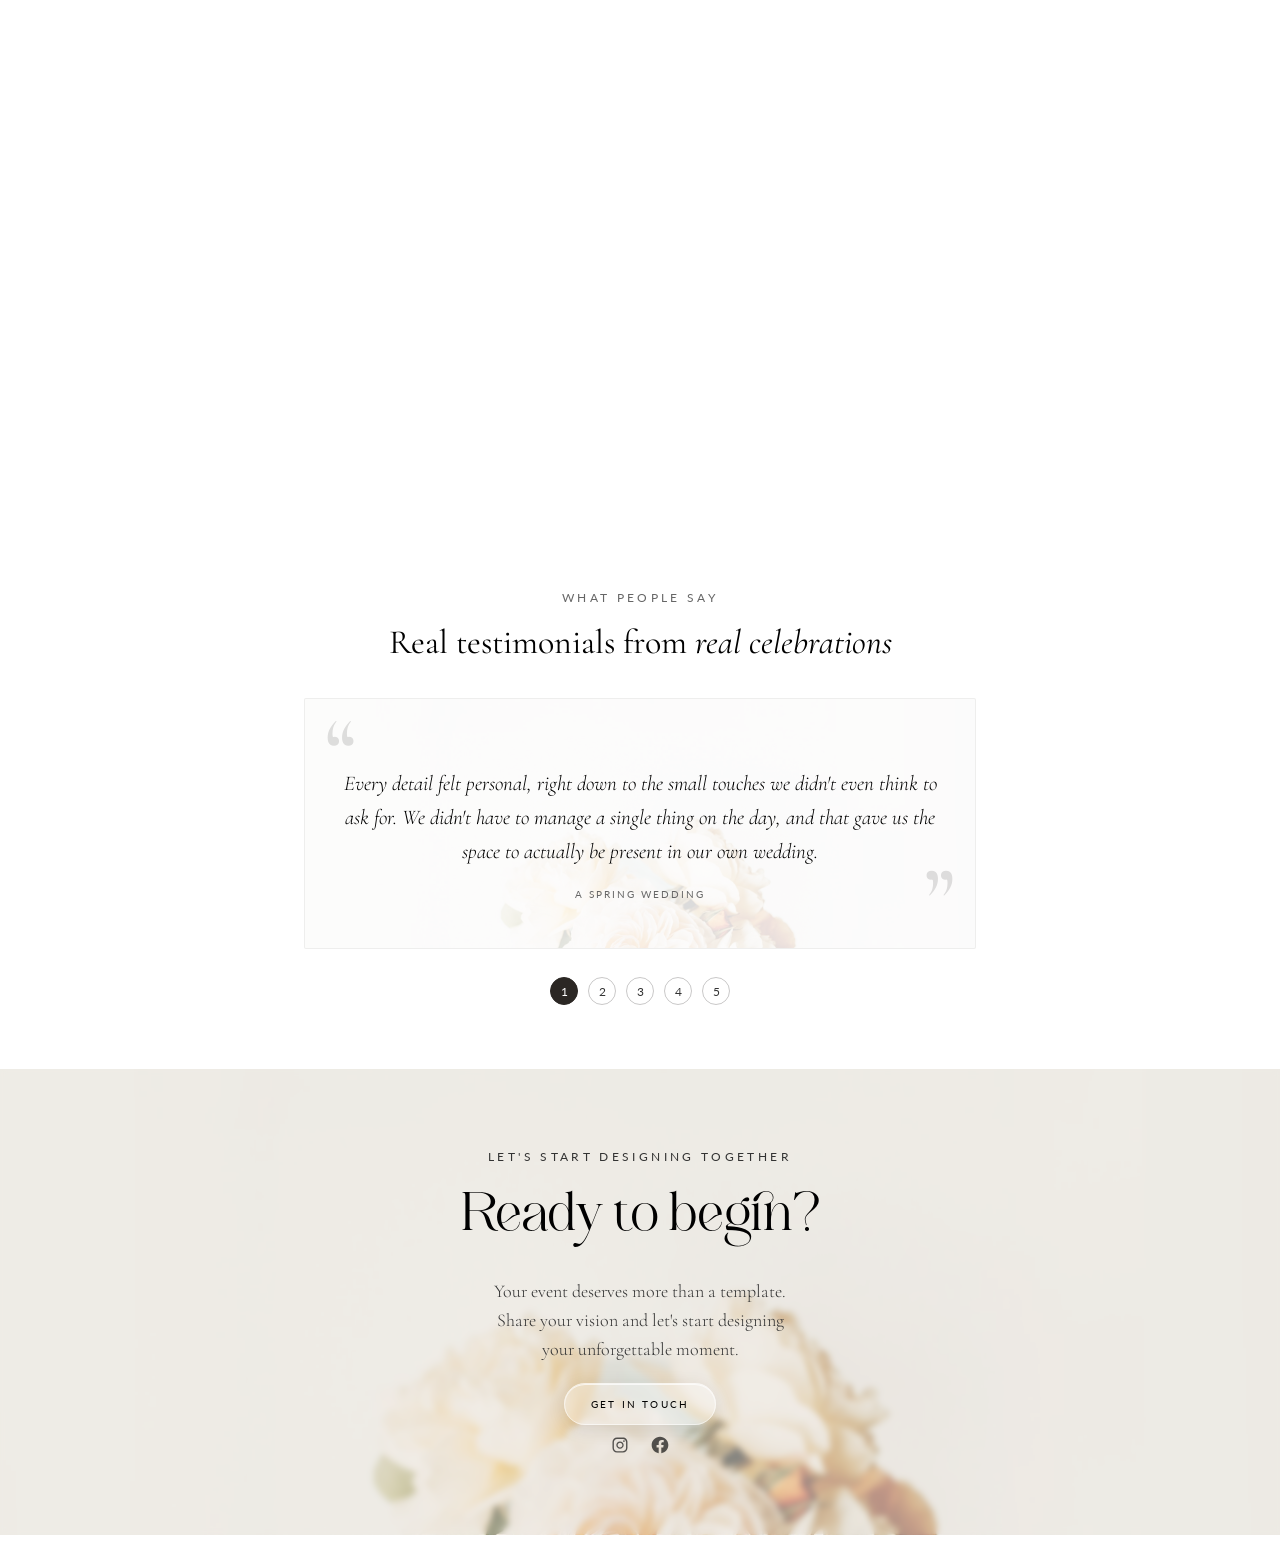
==== commit 68f3a5cb: "Revert homepage 2nd img-strip photo back to original" ====
--- a/index.html
+++ b/index.html
@@ -120,7 +120,7 @@
   <!-- ════ IMAGE PAIR ════ -->
   <div class="img-strip fu">
     <div class="img-frame" data-lb="images/gallery-1.jpg"><img src="images/gallery-1.jpg" alt="Pink and ivory floral arch with balloon garland" draggable="false" loading="lazy"/></div>
-    <div class="img-frame" data-lb="images/gallery-2.jpg"><img src="images/gallery-2.jpg" alt="Bride and groom under a shower of flower petals" draggable="false" loading="lazy"/></div>
+    <div class="img-frame" data-lb="images/gallery-2.jpg"><img src="images/gallery-2.jpg" alt="Elegant white reception table setting" draggable="false" loading="lazy"/></div>
     <div class="img-frame" data-lb="images/gallery-3.jpg"><img src="images/gallery-3.jpg" alt="Tall pink and peach floral centerpiece" draggable="false" loading="lazy"/></div>
     <div class="img-frame" data-lb="images/gallery-4.jpg"><img src="images/gallery-4.jpg" alt="Birthday cake with macarons and fresh roses" draggable="false" loading="lazy"/></div>
     <div class="img-frame" data-lb="images/gallery-5.jpg"><img src="images/gallery-5.jpg" alt="Floral urn centerpiece with candle sconces" draggable="false" loading="lazy"/></div>
